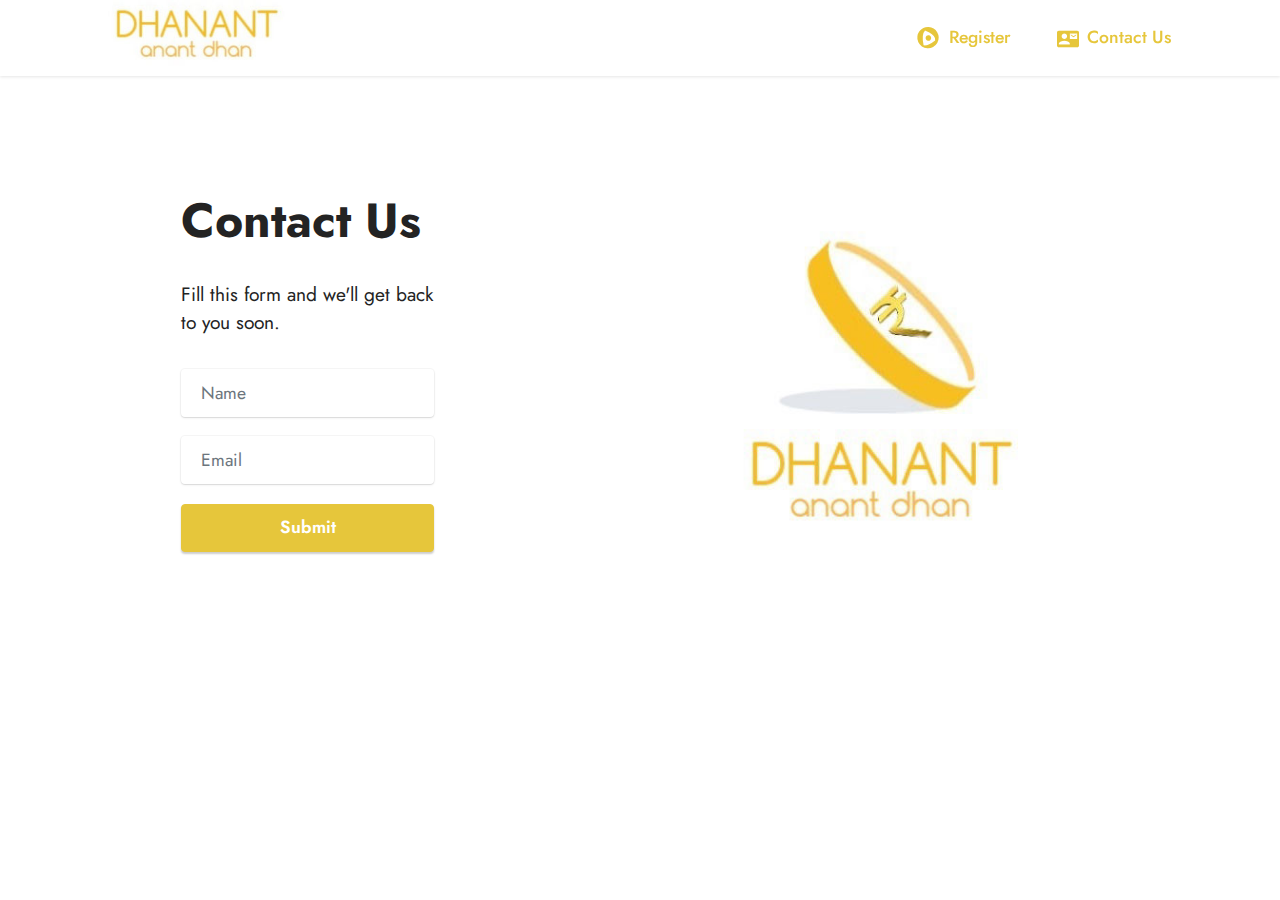
==== contact.html @ ec12f13d "little proper" ====
<!DOCTYPE html>
<html  >
<head>
  
  <meta charset="UTF-8">
  <meta http-equiv="X-UA-Compatible" content="IE=edge">
  
  <meta name="viewport" content="width=device-width, initial-scale=1, minimum-scale=1">
  <link rel="shortcut icon" href="assets/images/logoonl-128x115.png" type="image/x-icon">
  <meta name="description" content="Having Any Trouble? Feel free to contact our Team, customer service is our top priority, we reply within 24hours">
  
  
  <title>Contact Us </title>
  <link rel="stylesheet" href="assets/font-awesome-brands/../css/fontawesome.min.css">
  <link rel="stylesheet" href="assets/font-awesome-brands/css/brands.min.css">
  <link rel="stylesheet" href="assets/material-design/css/material-icons.min.css">
  <link rel="stylesheet" href="assets/tether/tether.min.css">
  <link rel="stylesheet" href="assets/bootstrap/css/bootstrap.min.css">
  <link rel="stylesheet" href="assets/bootstrap/css/bootstrap-grid.min.css">
  <link rel="stylesheet" href="assets/bootstrap/css/bootstrap-reboot.min.css">
  <link rel="stylesheet" href="assets/dropdown/css/style.css">
  <link rel="stylesheet" href="assets/socicon/css/styles.css">
  <link rel="stylesheet" href="assets/theme/css/style.css">
  <link rel="preload" as="style" href="assets/mobirise/css/mbr-additional.css"><link rel="stylesheet" href="assets/mobirise/css/mbr-additional.css" type="text/css">
  
  
  
  
</head>
<body>
  
  <section class="menu menu1 cid-smF7TXbHtn" once="menu" id="menu1-9">
    

    <nav class="navbar navbar-dropdown navbar-fixed-top navbar-expand-lg">
        <div class="container">
            <div class="navbar-brand">
                <span class="navbar-logo">
                    <a href="https://mobiri.se">
                        <img src="assets/images/logoln-329x110.jpg" alt="" style="height: 4.7rem;">
                    </a>
                </span>
                
            </div>
            <button class="navbar-toggler" type="button" data-toggle="collapse" data-target="#navbarSupportedContent" aria-controls="navbarNavAltMarkup" aria-expanded="false" aria-label="Toggle navigation">
                <div class="hamburger">
                    <span></span>
                    <span></span>
                    <span></span>
                    <span></span>
                </div>
            </button>
            <div class="collapse navbar-collapse" id="navbarSupportedContent">
                <ul class="navbar-nav nav-dropdown nav-right" data-app-modern-menu="true"><li class="nav-item"><a class="nav-link link text-warning text-primary display-4" href="page1.html"><span class="fab fa-fw fa-centercode mbr-iconfont mbr-iconfont-btn"></span>
                            Register</a></li>
                    <li class="nav-item"><a class="nav-link link text-warning display-4" href="https://mobiri.se"><span class="material material-contact-mail mbr-iconfont mbr-iconfont-btn"></span>
                            Contact Us</a></li></ul>
                
                
            </div>
        </div>
    </nav>
</section>

<section class="form4 cid-smKsyrxTzC" id="form4-a">

    

    

    <div class="container">
        <div class="row content-wrapper justify-content-center">
            <div class="col-lg-3 offset-lg-1 mbr-form" data-form-type="formoid">
                <form action="https://mobirise.eu/" method="POST" class="mbr-form form-with-styler" data-form-title="Form Name"><input type="hidden" name="email" data-form-email="true" value="47ZeJXhRWFcgo8fO7OuKgdjlFQ1OssPWvQADJSDyoSS/NDEQAs2YJR57Mjm7Vol1GuFfT6Y29e7Depzjt3VFIvjIkZhwHf77Bj1OuGUzdff5KgIkuaoBYdgXmhrPu9sl">
                    <div class="">
                        <div hidden="hidden" data-form-alert="" class="alert alert-success col-12">Thanks for filling
                            out the form!
We'll get back to you shortly</div>
                        <div hidden="hidden" data-form-alert-danger="" class="alert alert-danger col-12">Oops...! some
                            problem!</div>
                    </div>
                    <div class="dragArea row">
                        <div class="col-lg-12 col-md-12 col-sm-12">
                            <h1 class="mbr-section-title mb-4 display-2">
                                <strong>Contact Us</strong>
                            </h1>
                        </div>
                        <div class="col-lg-12 col-md-12 col-sm-12">
                            <p class="mbr-text mbr-fonts-style mb-4 display-7">
                                Fill this form and we'll get back to you soon.</p>
                        </div>
                        <div class="col-lg-12 col-md col-12 form-group" data-for="name">
                            <input type="text" name="name" placeholder="Name" data-form-field="name" class="form-control" value="" id="name-form4-a">
                        </div>
                        <div class="col-lg-12 col-md col-12 form-group" data-for="email">
                            <input type="email" name="email" placeholder="Email" data-form-field="email" class="form-control" value="" id="email-form4-a">
                        </div>
                        <div class="col-12 col-md-auto mbr-section-btn"><button type="submit" class="btn btn-warning display-4">Submit</button></div>
                    </div>
                </form>
            </div>
            <div class="col-lg-7 offset-lg-1 col-12">
                <div class="image-wrapper">
                    <img class="w-100" src="assets/images/logo-665x510.jpg" alt="">
                </div>
            </div>
        </div>
    </div>
</section><section id="top-1" hidden><a href="https://mobirise.site"></a></section><script src="assets/web/assets/jquery/jquery.min.js"></script>  <script src="assets/popper/popper.min.js"></script>  <script src="assets/tether/tether.min.js"></script>  <script src="assets/bootstrap/js/bootstrap.min.js"></script>  <script src="assets/smoothscroll/smooth-scroll.js"></script>  <script src="assets/dropdown/js/nav-dropdown.js"></script>  <script src="assets/dropdown/js/navbar-dropdown.js"></script>  <script src="assets/touchswipe/jquery.touch-swipe.min.js"></script>  <script src="assets/theme/js/script.js"></script>  <script src="assets/formoid/formoid.min.js"></script>  
  
  
</body>
</html>
---- assets/font-awesome-brands/css/brands.min.css ----
/*!
 * Font Awesome Free 5.5.0 by @fontawesome - https://fontawesome.com
 * License - https://fontawesome.com/license/free (Icons: CC BY 4.0, Fonts: SIL OFL 1.1, Code: MIT License)
 */
@font-face{font-family:"Font Awesome 5 Brands";font-style:normal;font-weight:normal;src:url(../fonts/fa-brands-400.eot);src:url(../fonts/fa-brands-400.eot?#iefix) format("embedded-opentype"),url(../fonts/fa-brands-400.woff2) format("woff2"),url(../fonts/fa-brands-400.woff) format("woff"),url(../fonts/fa-brands-400.ttf) format("truetype"),url(../fonts/fa-brands-400.svg#fontawesome) format("svg")}.fab{font-family:"Font Awesome 5 Brands"}
---- assets/dropdown/css/style.css ----
.navbar-dropdown {
  left: 0;
  padding: 0;
  position: absolute;
  right: 0;
  top: 0;
  transition: all 0.45s ease;
  z-index: 1030;
  background: #282828; }
  .navbar-dropdown .navbar-logo {
    margin-right: 0.8rem;
    transition: margin 0.3s ease-in-out;
    vertical-align: middle; }
    .navbar-dropdown .navbar-logo img {
      height: 3.125rem;
      transition: all 0.3s ease-in-out; }
    .navbar-dropdown .navbar-logo.mbr-iconfont {
      font-size: 3.125rem;
      line-height: 3.125rem; }
  .navbar-dropdown .navbar-caption {
    font-weight: 700;
    white-space: normal;
    vertical-align: -4px;
    line-height: 3.125rem !important; }
    .navbar-dropdown .navbar-caption, .navbar-dropdown .navbar-caption:hover {
      color: inherit;
      text-decoration: none; }
  .navbar-dropdown .mbr-iconfont + .navbar-caption {
    vertical-align: -1px; }
  .navbar-dropdown.navbar-fixed-top {
    position: fixed; }
  .navbar-dropdown .navbar-brand span {
    vertical-align: -4px; }
  .navbar-dropdown.bg-color.transparent {
    background: none; }
  .navbar-dropdown.navbar-short .navbar-brand {
    padding: 0.625rem 0; }
    .navbar-dropdown.navbar-short .navbar-brand span {
      vertical-align: -1px; }
  .navbar-dropdown.navbar-short .navbar-caption {
    line-height: 2.375rem !important;
    vertical-align: -2px; }
  .navbar-dropdown.navbar-short .navbar-logo {
    margin-right: 0.5rem; }
    .navbar-dropdown.navbar-short .navbar-logo img {
      height: 2.375rem; }
    .navbar-dropdown.navbar-short .navbar-logo.mbr-iconfont {
      font-size: 2.375rem;
      line-height: 2.375rem; }
  .navbar-dropdown.navbar-short .mbr-table-cell {
    height: 3.625rem; }
  .navbar-dropdown .navbar-close {
    left: 0.6875rem;
    position: fixed;
    top: 0.75rem;
    z-index: 1000; }
  .navbar-dropdown .hamburger-icon {
    content: "";
    display: inline-block;
    vertical-align: middle;
    width: 16px;
    -webkit-box-shadow: 0 -6px 0 1px #282828,0 0 0 1px #282828,0 6px 0 1px #282828;
    -moz-box-shadow: 0 -6px 0 1px #282828,0 0 0 1px #282828,0 6px 0 1px #282828;
    box-shadow: 0 -6px 0 1px #282828,0 0 0 1px #282828,0 6px 0 1px #282828; }

.dropdown-menu .dropdown-toggle[data-toggle="dropdown-submenu"]::after {
  border-bottom: 0.35em solid transparent;
  border-left: 0.35em solid;
  border-right: 0;
  border-top: 0.35em solid transparent;
  margin-left: 0.3rem; }

.dropdown-menu .dropdown-item:focus {
  outline: 0; }

.nav-dropdown {
  font-size: 0.75rem;
  font-weight: 500;
  height: auto !important; }
  .nav-dropdown .nav-btn {
    padding-left: 1rem; }
  .nav-dropdown .link {
    margin: .667em 1.667em;
    font-weight: 500;
    padding: 0;
    transition: color .2s ease-in-out; }
    .nav-dropdown .link.dropdown-toggle {
      margin-right: 2.583em; }
      .nav-dropdown .link.dropdown-toggle::after {
        margin-left: .25rem;
        border-top: 0.35em solid;
        border-right: 0.35em solid transparent;
        border-left: 0.35em solid transparent;
        border-bottom: 0; }
      .nav-dropdown .link.dropdown-toggle[aria-expanded="true"] {
        margin: 0;
        padding: 0.667em 3.263em  0.667em 1.667em; }
  .nav-dropdown .link::after,
  .nav-dropdown .dropdown-item::after {
    color: inherit; }
  .nav-dropdown .btn {
    font-size: 0.75rem;
    font-weight: 700;
    letter-spacing: 0;
    margin-bottom: 0;
    padding-left: 1.25rem;
    padding-right: 1.25rem; }
  .nav-dropdown .dropdown-menu {
    border-radius: 0;
    border: 0;
    left: 0;
    margin: 0;
    padding-bottom: 1.25rem;
    padding-top: 1.25rem;
    position: relative; }
  .nav-dropdown .dropdown-submenu {
    margin-left: 0.125rem;
    top: 0; }
  .nav-dropdown .dropdown-item {
    font-weight: 500;
    line-height: 2;
    padding: 0.3846em 4.615em 0.3846em 1.5385em;
    position: relative;
    transition: color .2s ease-in-out, background-color .2s ease-in-out; }
    .nav-dropdown .dropdown-item::after {
      margin-top: -0.3077em;
      position: absolute;
      right: 1.1538em;
      top: 50%; }
    .nav-dropdown .dropdown-item:focus, .nav-dropdown .dropdown-item:hover {
      background: none; }

@media (max-width: 767px) {
  .nav-dropdown.navbar-toggleable-sm {
    bottom: 0;
    display: none;
    left: 0;
    overflow-x: hidden;
    position: fixed;
    top: 0;
    transform: translateX(-100%);
    -ms-transform: translateX(-100%);
    -webkit-transform: translateX(-100%);
    width: 18.75rem;
    z-index: 999; } }
.nav-dropdown.navbar-toggleable-xl {
  bottom: 0;
  display: none;
  left: 0;
  overflow-x: hidden;
  position: fixed;
  top: 0;
  transform: translateX(-100%);
  -ms-transform: translateX(-100%);
  -webkit-transform: translateX(-100%);
  width: 18.75rem;
  z-index: 999; }

.nav-dropdown-sm {
  display: block !important;
  overflow-x: hidden;
  overflow: auto;
  padding-top: 3.875rem; }
  .nav-dropdown-sm::after {
    content: "";
    display: block;
    height: 3rem;
    width: 100%; }
  .nav-dropdown-sm.collapse.in ~ .navbar-close {
    display: block !important; }
  .nav-dropdown-sm.collapsing, .nav-dropdown-sm.collapse.in {
    transform: translateX(0);
    -ms-transform: translateX(0);
    -webkit-transform: translateX(0);
    transition: all 0.25s ease-out;
    -webkit-transition: all 0.25s ease-out;
    background: #282828; }
  .nav-dropdown-sm.collapsing[aria-expanded="false"] {
    transform: translateX(-100%);
    -ms-transform: translateX(-100%);
    -webkit-transform: translateX(-100%); }
  .nav-dropdown-sm .nav-item {
    display: block;
    margin-left: 0 !important;
    padding-left: 0; }
  .nav-dropdown-sm .link,
  .nav-dropdown-sm .dropdown-item {
    border-top: 1px dotted rgba(255, 255, 255, 0.1);
    font-size: 0.8125rem;
    line-height: 1.6;
    margin: 0 !important;
    padding: 0.875rem 2.4rem 0.875rem 1.5625rem !important;
    position: relative;
    white-space: normal; }
    .nav-dropdown-sm .link:focus, .nav-dropdown-sm .link:hover,
    .nav-dropdown-sm .dropdown-item:focus,
    .nav-dropdown-sm .dropdown-item:hover {
      background: rgba(0, 0, 0, 0.2) !important;
      color: #c0a375; }
  .nav-dropdown-sm .nav-btn {
    position: relative;
    padding: 1.5625rem 1.5625rem 0 1.5625rem; }
    .nav-dropdown-sm .nav-btn::before {
      border-top: 1px dotted rgba(255, 255, 255, 0.1);
      content: "";
      left: 0;
      position: absolute;
      top: 0;
      width: 100%; }
    .nav-dropdown-sm .nav-btn + .nav-btn {
      padding-top: 0.625rem; }
      .nav-dropdown-sm .nav-btn + .nav-btn::before {
        display: none; }
  .nav-dropdown-sm .btn {
    padding: 0.625rem 0; }
  .nav-dropdown-sm .dropdown-toggle[data-toggle="dropdown-submenu"]::after {
    margin-left: .25rem;
    border-top: 0.35em solid;
    border-right: 0.35em solid transparent;
    border-left: 0.35em solid transparent;
    border-bottom: 0; }
  .nav-dropdown-sm .dropdown-toggle[data-toggle="dropdown-submenu"][aria-expanded="true"]::after {
    border-top: 0;
    border-right: 0.35em solid transparent;
    border-left: 0.35em solid transparent;
    border-bottom: 0.35em solid; }
  .nav-dropdown-sm .dropdown-menu {
    margin: 0;
    padding: 0;
    position: relative;
    top: 0;
    left: 0;
    width: 100%;
    border: 0;
    float: none;
    border-radius: 0;
    background: none; }
  .nav-dropdown-sm .dropdown-submenu {
    left: 100%;
    margin-left: 0.125rem;
    margin-top: -1.25rem;
    top: 0; }

.navbar-toggleable-sm .nav-dropdown .dropdown-menu {
  position: absolute; }

.navbar-toggleable-sm .nav-dropdown .dropdown-submenu {
  left: 100%;
  margin-left: 0.125rem;
  margin-top: -1.25rem;
  top: 0; }

.navbar-toggleable-sm.opened .nav-dropdown .dropdown-menu {
  position: relative; }

.navbar-toggleable-sm.opened .nav-dropdown .dropdown-submenu {
  left: 0;
  margin-left: 00rem;
  margin-top: 0rem;
  top: 0; }

.is-builder .nav-dropdown.collapsing {
  transition: none !important; }

/*# sourceMappingURL=style.css.map */
---- assets/socicon/css/styles.css ----
@charset "UTF-8";

@font-face {
  font-family: 'Socicon';
  src:  url('../fonts/socicon.eot');
  src:  url('../fonts/socicon.eot?#iefix') format('embedded-opentype'),
    url('../fonts/socicon.woff2') format('woff2'),
    url('../fonts/socicon.ttf') format('truetype'),
    url('../fonts/socicon.woff') format('woff'),
    url('../fonts/socicon.svg#socicon') format('svg');
  font-weight: normal;
  font-style: normal;
}

[data-icon]:before {
  font-family: "socicon" !important;
  content: attr(data-icon);
  font-style: normal !important;
  font-weight: normal !important;
  font-variant: normal !important;
  text-transform: none !important;
  speak: none;
  line-height: 1;
  -webkit-font-smoothing: antialiased;
  -moz-osx-font-smoothing: grayscale;
}

[class^="socicon-"], [class*=" socicon-"] {
  /* use !important to prevent issues with browser extensions that change fonts */
  font-family: 'Socicon' !important;
  speak: none;
  font-style: normal;
  font-weight: normal;
  font-variant: normal;
  text-transform: none;
  line-height: 1;

  /* Better Font Rendering =========== */
  -webkit-font-smoothing: antialiased;
  -moz-osx-font-smoothing: grayscale;
}

.socicon-eitaa:before {
  content: "\e97c";
}
.socicon-soroush:before {
  content: "\e97d";
}
.socicon-bale:before {
  content: "\e97e";
}
.socicon-zazzle:before {
  content: "\e97b";
}
.socicon-society6:before {
  content: "\e97a";
}
.socicon-redbubble:before {
  content: "\e979";
}
.socicon-avvo:before {
  content: "\e978";
}
.socicon-stitcher:before {
  content: "\e977";
}
.socicon-googlehangouts:before {
  content: "\e974";
}
.socicon-dlive:before {
  content: "\e975";
}
.socicon-vsco:before {
  content: "\e976";
}
.socicon-flipboard:before {
  content: "\e973";
}
.socicon-ubuntu:before {
  content: "\e958";
}
.socicon-artstation:before {
  content: "\e959";
}
.socicon-invision:before {
  content: "\e95a";
}
.socicon-torial:before {
  content: "\e95b";
}
.socicon-collectorz:before {
  content: "\e95c";
}
.socicon-seenthis:before {
  content: "\e95d";
}
.socicon-googleplaymusic:before {
  content: "\e95e";
}
.socicon-debian:before {
  content: "\e95f";
}
.socicon-filmfreeway:before {
  content: "\e960";
}
.socicon-gnome:before {
  content: "\e961";
}
.socicon-itchio:before {
  content: "\e962";
}
.socicon-jamendo:before {
  content: "\e963";
}
.socicon-mix:before {
  content: "\e964";
}
.socicon-sharepoint:before {
  content: "\e965";
}
.socicon-tinder:before {
  content: "\e966";
}
.socicon-windguru:before {
  content: "\e967";
}
.socicon-cdbaby:before {
  content: "\e968";
}
.socicon-elementaryos:before {
  content: "\e969";
}
.socicon-stage32:before {
  content: "\e96a";
}
.socicon-tiktok:before {
  content: "\e96b";
}
.socicon-gitter:before {
  content: "\e96c";
}
.socicon-letterboxd:before {
  content: "\e96d";
}
.socicon-threema:before {
  content: "\e96e";
}
.socicon-splice:before {
  content: "\e96f";
}
.socicon-metapop:before {
  content: "\e970";
}
.socicon-naver:before {
  content: "\e971";
}
.socicon-remote:before {
  content: "\e972";
}
.socicon-internet:before {
  content: "\e957";
}
.socicon-moddb:before {
  content: "\e94b";
}
.socicon-indiedb:before {
  content: "\e94c";
}
.socicon-traxsource:before {
  content: "\e94d";
}
.socicon-gamefor:before {
  content: "\e94e";
}
.socicon-pixiv:before {
  content: "\e94f";
}
.socicon-myanimelist:before {
  content: "\e950";
}
.socicon-blackberry:before {
  content: "\e951";
}
.socicon-wickr:before {
  content: "\e952";
}
.socicon-spip:before {
  content: "\e953";
}
.socicon-napster:before {
  content: "\e954";
}
.socicon-beatport:before {
  content: "\e955";
}
.socicon-hackerone:before {
  content: "\e956";
}
.socicon-hackernews:before {
  content: "\e946";
}
.socicon-smashwords:before {
  content: "\e947";
}
.socicon-kobo:before {
  content: "\e948";
}
.socicon-bookbub:before {
  content: "\e949";
}
.socicon-mailru:before {
  content: "\e94a";
}
.socicon-gitlab:before {
  content: "\e945";
}
.socicon-instructables:before {
  content: "\e944";
}
.socicon-portfolio:before {
  content: "\e943";
}
.socicon-codered:before {
  content: "\e940";
}
.socicon-origin:before {
  content: "\e941";
}
.socicon-nextdoor:before {
  content: "\e942";
}
.socicon-udemy:before {
  content: "\e93f";
}
.socicon-livemaster:before {
  content: "\e93e";
}
.socicon-crunchbase:before {
  content: "\e93b";
}
.socicon-homefy:before {
  content: "\e93c";
}
.socicon-calendly:before {
  content: "\e93d";
}
.socicon-realtor:before {
  content: "\e90f";
}
.socicon-tidal:before {
  content: "\e910";
}
.socicon-qobuz:before {
  content: "\e911";
}
.socicon-natgeo:before {
  content: "\e912";
}
.socicon-mastodon:before {
  content: "\e913";
}
.socicon-unsplash:before {
  content: "\e914";
}
.socicon-homeadvisor:before {
  content: "\e915";
}
.socicon-angieslist:before {
  content: "\e916";
}
.socicon-codepen:before {
  content: "\e917";
}
.socicon-slack:before {
  content: "\e918";
}
.socicon-openaigym:before {
  content: "\e919";
}
.socicon-logmein:before {
  content: "\e91a";
}
.socicon-fiverr:before {
  content: "\e91b";
}
.socicon-gotomeeting:before {
  content: "\e91c";
}
.socicon-aliexpress:before {
  content: "\e91d";
}
.socicon-guru:before {
  content: "\e91e";
}
.socicon-appstore:before {
  content: "\e91f";
}
.socicon-homes:before {
  content: "\e920";
}
.socicon-zoom:before {
  content: "\e921";
}
.socicon-alibaba:before {
  content: "\e922";
}
.socicon-craigslist:before {
  content: "\e923";
}
.socicon-wix:before {
  content: "\e924";
}
.socicon-redfin:before {
  content: "\e925";
}
.socicon-googlecalendar:before {
  content: "\e926";
}
.socicon-shopify:before {
  content: "\e927";
}
.socicon-freelancer:before {
  content: "\e928";
}
.socicon-seedrs:before {
  content: "\e929";
}
.socicon-bing:before {
  content: "\e92a";
}
.socicon-doodle:before {
  content: "\e92b";
}
.socicon-bonanza:before {
  content: "\e92c";
}
.socicon-squarespace:before {
  content: "\e92d";
}
.socicon-toptal:before {
  content: "\e92e";
}
.socicon-gust:before {
  content: "\e92f";
}
.socicon-ask:before {
  content: "\e930";
}
.socicon-trulia:before {
  content: "\e931";
}
.socicon-loomly:before {
  content: "\e932";
}
.socicon-ghost:before {
  content: "\e933";
}
.socicon-upwork:before {
  content: "\e934";
}
.socicon-fundable:before {
  content: "\e935";
}
.socicon-booking:before {
  content: "\e936";
}
.socicon-googlemaps:before {
  content: "\e937";
}
.socicon-zillow:before {
  content: "\e938";
}
.socicon-niconico:before {
  content: "\e939";
}
.socicon-toneden:before {
  content: "\e93a";
}
.socicon-augment:before {
  content: "\e908";
}
.socicon-bitbucket:before {
  content: "\e909";
}
.socicon-fyuse:before {
  content: "\e90a";
}
.socicon-yt-gaming:before {
  content: "\e90b";
}
.socicon-sketchfab:before {
  content: "\e90c";
}
.socicon-mobcrush:before {
  content: "\e90d";
}
.socicon-microsoft:before {
  content: "\e90e";
}
.socicon-pandora:before {
  content: "\e907";
}
.socicon-messenger:before {
  content: "\e906";
}
.socicon-gamewisp:before {
  content: "\e905";
}
.socicon-bloglovin:before {
  content: "\e904";
}
.socicon-tunein:before {
  content: "\e903";
}
.socicon-gamejolt:before {
  content: "\e901";
}
.socicon-trello:before {
  content: "\e902";
}
.socicon-spreadshirt:before {
  content: "\e900";
}
.socicon-500px:before {
  content: "\e000";
}
.socicon-8tracks:before {
  content: "\e001";
}
.socicon-airbnb:before {
  content: "\e002";
}
.socicon-alliance:before {
  content: "\e003";
}
.socicon-amazon:before {
  content: "\e004";
}
.socicon-amplement:before {
  content: "\e005";
}
.socicon-android:before {
  content: "\e006";
}
.socicon-angellist:before {
  content: "\e007";
}
.socicon-apple:before {
  content: "\e008";
}
.socicon-appnet:before {
  content: "\e009";
}
.socicon-baidu:before {
  content: "\e00a";
}
.socicon-bandcamp:before {
  content: "\e00b";
}
.socicon-battlenet:before {
  content: "\e00c";
}
.socicon-mixer:before {
  content: "\e00d";
}
.socicon-bebee:before {
  content: "\e00e";
}
.socicon-bebo:before {
  content: "\e00f";
}
.socicon-behance:before {
  content: "\e010";
}
.socicon-blizzard:before {
  content: "\e011";
}
.socicon-blogger:before {
  content: "\e012";
}
.socicon-buffer:before {
  content: "\e013";
}
.socicon-chrome:before {
  content: "\e014";
}
.socicon-coderwall:before {
  content: "\e015";
}
.socicon-curse:before {
  content: "\e016";
}
.socicon-dailymotion:before {
  content: "\e017";
}
.socicon-deezer:before {
  content: "\e018";
}
.socicon-delicious:before {
  content: "\e019";
}
.socicon-deviantart:before {
  content: "\e01a";
}
.socicon-diablo:before {
  content: "\e01b";
}
.socicon-digg:before {
  content: "\e01c";
}
.socicon-discord:before {
  content: "\e01d";
}
.socicon-disqus:before {
  content: "\e01e";
}
.socicon-douban:before {
  content: "\e01f";
}
.socicon-draugiem:before {
  content: "\e020";
}
.socicon-dribbble:before {
  content: "\e021";
}
.socicon-drupal:before {
  content: "\e022";
}
.socicon-ebay:before {
  content: "\e023";
}
.socicon-ello:before {
  content: "\e024";
}
.socicon-endomodo:before {
  content: "\e025";
}
.socicon-envato:before {
  content: "\e026";
}
.socicon-etsy:before {
  content: "\e027";
}
.socicon-facebook:before {
  content: "\e028";
}
.socicon-feedburner:before {
  content: "\e029";
}
.socicon-filmweb:before {
  content: "\e02a";
}
.socicon-firefox:before {
  content: "\e02b";
}
.socicon-flattr:before {
  content: "\e02c";
}
.socicon-flickr:before {
  content: "\e02d";
}
.socicon-formulr:before {
  content: "\e02e";
}
.socicon-forrst:before {
  content: "\e02f";
}
.socicon-foursquare:before {
  content: "\e030";
}
.socicon-friendfeed:before {
  content: "\e031";
}
.socicon-github:before {
  content: "\e032";
}
.socicon-goodreads:before {
  content: "\e033";
}
.socicon-google:before {
  content: "\e034";
}
.socicon-googlescholar:before {
  content: "\e035";
}
.socicon-googlegroups:before {
  content: "\e036";
}
.socicon-googlephotos:before {
  content: "\e037";
}
.socicon-googleplus:before {
  content: "\e038";
}
.socicon-grooveshark:before {
  content: "\e039";
}
.socicon-hackerrank:before {
  content: "\e03a";
}
.socicon-hearthstone:before {
  content: "\e03b";
}
.socicon-hellocoton:before {
  content: "\e03c";
}
.socicon-heroes:before {
  content: "\e03d";
}
.socicon-smashcast:before {
  content: "\e03e";
}
.socicon-horde:before {
  content: "\e03f";
}
.socicon-houzz:before {
  content: "\e040";
}
.socicon-icq:before {
  content: "\e041";
}
.socicon-identica:before {
  content: "\e042";
}
.socicon-imdb:before {
  content: "\e043";
}
.socicon-instagram:before {
  content: "\e044";
}
.socicon-issuu:before {
  content: "\e045";
}
.socicon-istock:before {
  content: "\e046";
}
.socicon-itunes:before {
  content: "\e047";
}
.socicon-keybase:before {
  content: "\e048";
}
.socicon-lanyrd:before {
  content: "\e049";
}
.socicon-lastfm:before {
  content: "\e04a";
}
.socicon-line:before {
  content: "\e04b";
}
.socicon-linkedin:before {
  content: "\e04c";
}
.socicon-livejournal:before {
  content: "\e04d";
}
.socicon-lyft:before {
  content: "\e04e";
}
.socicon-macos:before {
  content: "\e04f";
}
.socicon-mail:before {
  content: "\e050";
}
.socicon-medium:before {
  content: "\e051";
}
.socicon-meetup:before {
  content: "\e052";
}
.socicon-mixcloud:before {
  content: "\e053";
}
.socicon-modelmayhem:before {
  content: "\e054";
}
.socicon-mumble:before {
  content: "\e055";
}
.socicon-myspace:before {
  content: "\e056";
}
.socicon-newsvine:before {
  content: "\e057";
}
.socicon-nintendo:before {
  content: "\e058";
}
.socicon-npm:before {
  content: "\e059";
}
.socicon-odnoklassniki:before {
  content: "\e05a";
}
.socicon-openid:before {
  content: "\e05b";
}
.socicon-opera:before {
  content: "\e05c";
}
.socicon-outlook:before {
  content: "\e05d";
}
.socicon-overwatch:before {
  content: "\e05e";
}
.socicon-patreon:before {
  content: "\e05f";
}
.socicon-paypal:before {
  content: "\e060";
}
.socicon-periscope:before {
  content: "\e061";
}
.socicon-persona:before {
  content: "\e062";
}
.socicon-pinterest:before {
  content: "\e063";
}
.socicon-play:before {
  content: "\e064";
}
.socicon-player:before {
  content: "\e065";
}
.socicon-playstation:before {
  content: "\e066";
}
.socicon-pocket:before {
  content: "\e067";
}
.socicon-qq:before {
  content: "\e068";
}
.socicon-quora:before {
  content: "\e069";
}
.socicon-raidcall:before {
  content: "\e06a";
}
.socicon-ravelry:before {
  content: "\e06b";
}
.socicon-reddit:before {
  content: "\e06c";
}
.socicon-renren:before {
  content: "\e06d";
}
.socicon-researchgate:before {
  content: "\e06e";
}
.socicon-residentadvisor:before {
  content: "\e06f";
}
.socicon-reverbnation:before {
  content: "\e070";
}
.socicon-rss:before {
  content: "\e071";
}
.socicon-sharethis:before {
  content: "\e072";
}
.socicon-skype:before {
  content: "\e073";
}
.socicon-slideshare:before {
  content: "\e074";
}
.socicon-smugmug:before {
  content: "\e075";
}
.socicon-snapchat:before {
  content: "\e076";
}
.socicon-songkick:before {
  content: "\e077";
}
.socicon-soundcloud:before {
  content: "\e078";
}
.socicon-spotify:before {
  content: "\e079";
}
.socicon-stackexchange:before {
  content: "\e07a";
}
.socicon-stackoverflow:before {
  content: "\e07b";
}
.socicon-starcraft:before {
  content: "\e07c";
}
.socicon-stayfriends:before {
  content: "\e07d";
}
.socicon-steam:before {
  content: "\e07e";
}
.socicon-storehouse:before {
  content: "\e07f";
}
.socicon-strava:before {
  content: "\e080";
}
.socicon-streamjar:before {
  content: "\e081";
}
.socicon-stumbleupon:before {
  content: "\e082";
}
.socicon-swarm:before {
  content: "\e083";
}
.socicon-teamspeak:before {
  content: "\e084";
}
.socicon-teamviewer:before {
  content: "\e085";
}
.socicon-technorati:before {
  content: "\e086";
}
.socicon-telegram:before {
  content: "\e087";
}
.socicon-tripadvisor:before {
  content: "\e088";
}
.socicon-tripit:before {
  content: "\e089";
}
.socicon-triplej:before {
  content: "\e08a";
}
.socicon-tumblr:before {
  content: "\e08b";
}
.socicon-twitch:before {
  content: "\e08c";
}
.socicon-twitter:before {
  content: "\e08d";
}
.socicon-uber:before {
  content: "\e08e";
}
.socicon-ventrilo:before {
  content: "\e08f";
}
.socicon-viadeo:before {
  content: "\e090";
}
.socicon-viber:before {
  content: "\e091";
}
.socicon-viewbug:before {
  content: "\e092";
}
.socicon-vimeo:before {
  content: "\e093";
}
.socicon-vine:before {
  content: "\e094";
}
.socicon-vkontakte:before {
  content: "\e095";
}
.socicon-warcraft:before {
  content: "\e096";
}
.socicon-wechat:before {
  content: "\e097";
}
.socicon-weibo:before {
  content: "\e098";
}
.socicon-whatsapp:before {
  content: "\e099";
}
.socicon-wikipedia:before {
  content: "\e09a";
}
.socicon-windows:before {
  content: "\e09b";
}
.socicon-wordpress:before {
  content: "\e09c";
}
.socicon-wykop:before {
  content: "\e09d";
}
.socicon-xbox:before {
  content: "\e09e";
}
.socicon-xing:before {
  content: "\e09f";
}
.socicon-yahoo:before {
  content: "\e0a0";
}
.socicon-yammer:before {
  content: "\e0a1";
}
.socicon-yandex:before {
  content: "\e0a2";
}
.socicon-yelp:before {
  content: "\e0a3";
}
.socicon-younow:before {
  content: "\e0a4";
}
.socicon-youtube:before {
  content: "\e0a5";
}
.socicon-zapier:before {
  content: "\e0a6";
}
.socicon-zerply:before {
  content: "\e0a7";
}
.socicon-zomato:before {
  content: "\e0a8";
}
.socicon-zynga:before {
  content: "\e0a9";
}
---- assets/theme/css/style.css ----
section {
  background-color: #ffffff;
}

body {
  font-style: normal;
  line-height: 1.5;
  font-weight: 400;
  color: #232323;
  position: relative;
}

section,
.container,
.container-fluid {
  position: relative;
  word-wrap: break-word;
}

a.mbr-iconfont:hover {
  text-decoration: none;
}

.article .lead p,
.article .lead ul,
.article .lead ol,
.article .lead pre,
.article .lead blockquote {
  margin-bottom: 0;
}

a {
  font-style: normal;
  font-weight: 400;
  cursor: pointer;
}

a, a:hover {
  text-decoration: none;
}

.mbr-section-title {
  font-style: normal;
  line-height: 1.3;
}

.mbr-section-subtitle {
  line-height: 1.3;
}

.mbr-text {
  font-style: normal;
  line-height: 1.7;
}

h1,
h2,
h3,
h4,
h5,
h6,
.display-1,
.display-2,
.display-4,
.display-5,
.display-7,
span,
p,
a {
  line-height: 1;
  word-break: break-word;
  word-wrap: break-word;
  font-weight: 400;
}

b,
strong {
  font-weight: bold;
}

input:-webkit-autofill, input:-webkit-autofill:hover, input:-webkit-autofill:focus, input:-webkit-autofill:active {
  -webkit-transition-delay: 9999s;
          transition-delay: 9999s;
  -webkit-transition-property: background-color, color;
  transition-property: background-color, color;
}

textarea[type="hidden"] {
  display: none;
}

section {
  background-position: 50% 50%;
  background-repeat: no-repeat;
  background-size: cover;
}

section .mbr-background-video,
section .mbr-background-video-preview {
  position: absolute;
  bottom: 0;
  left: 0;
  right: 0;
  top: 0;
}

.hidden {
  visibility: hidden;
}

.mbr-z-index20 {
  z-index: 20;
}

/*! Base colors */
.mbr-white {
  color: #ffffff;
}

.mbr-black {
  color: #111111;
}

.mbr-bg-white {
  background-color: #ffffff;
}

.mbr-bg-black {
  background-color: #000000;
}

/*! Text-aligns */
.align-left {
  text-align: left;
}

.align-center {
  text-align: center;
}

.align-right {
  text-align: right;
}

/*! Font-weight  */
.mbr-light {
  font-weight: 300;
}

.mbr-regular {
  font-weight: 400;
}

.mbr-semibold {
  font-weight: 500;
}

.mbr-bold {
  font-weight: 700;
}

/*! Media  */
.media-content {
  -ms-flex-preferred-size: 100%;
      flex-basis: 100%;
}

.media-container-row {
  display: -webkit-box;
  display: -ms-flexbox;
  display: flex;
  -webkit-box-orient: horizontal;
  -webkit-box-direction: normal;
      -ms-flex-direction: row;
          flex-direction: row;
  -ms-flex-wrap: wrap;
      flex-wrap: wrap;
  -webkit-box-pack: center;
      -ms-flex-pack: center;
          justify-content: center;
  -ms-flex-line-pack: center;
      align-content: center;
  -webkit-box-align: start;
      -ms-flex-align: start;
          align-items: start;
}

.media-container-row .media-size-item {
  width: 400px;
}

.media-container-column {
  display: -webkit-box;
  display: -ms-flexbox;
  display: flex;
  -webkit-box-orient: vertical;
  -webkit-box-direction: normal;
      -ms-flex-direction: column;
          flex-direction: column;
  -ms-flex-wrap: wrap;
      flex-wrap: wrap;
  -webkit-box-pack: center;
      -ms-flex-pack: center;
          justify-content: center;
  -ms-flex-line-pack: center;
      align-content: center;
  -webkit-box-align: stretch;
      -ms-flex-align: stretch;
          align-items: stretch;
}

.media-container-column > * {
  width: 100%;
}

@media (min-width: 992px) {
  .media-container-row {
    -ms-flex-wrap: nowrap;
        flex-wrap: nowrap;
  }
}

figure {
  margin-bottom: 0;
  overflow: hidden;
}

figure[mbr-media-size] {
  -webkit-transition: width 0.1s;
  transition: width 0.1s;
}

img,
iframe {
  display: block;
  width: 100%;
}

.card {
  background-color: transparent;
  border: none;
}

.card-box {
  width: 100%;
}

.card-img {
  text-align: center;
  -ms-flex-negative: 0;
      flex-shrink: 0;
  -webkit-flex-shrink: 0;
}

.media {
  max-width: 100%;
  margin: 0 auto;
}

.mbr-figure {
  -ms-flex-item-align: center;
      -ms-grid-row-align: center;
      align-self: center;
}

.media-container > div {
  max-width: 100%;
}

.mbr-figure img,
.card-img img {
  width: 100%;
}

@media (max-width: 991px) {
  .media-size-item {
    width: auto !important;
  }
  .media {
    width: auto;
  }
  .mbr-figure {
    width: 100% !important;
  }
}

/*! Buttons */
.mbr-section-btn {
  margin-left: -0.6rem;
  margin-right: -0.6rem;
  font-size: 0;
}

.btn {
  font-weight: 600;
  border-width: 1px;
  font-style: normal;
  margin: 0.6rem 0.6rem;
  white-space: normal;
  -webkit-transition: all 0.2s ease-in-out;
  transition: all 0.2s ease-in-out;
  display: -webkit-inline-box;
  display: -ms-inline-flexbox;
  display: inline-flex;
  -webkit-box-align: center;
      -ms-flex-align: center;
          align-items: center;
  -webkit-box-pack: center;
      -ms-flex-pack: center;
          justify-content: center;
  word-break: break-word;
}

.btn-sm {
  font-weight: 600;
  letter-spacing: 0px;
  -webkit-transition: all 0.3s ease-in-out;
  transition: all 0.3s ease-in-out;
}

.btn-md {
  font-weight: 600;
  letter-spacing: 0px;
  -webkit-transition: all 0.3s ease-in-out;
  transition: all 0.3s ease-in-out;
}

.btn-lg {
  font-weight: 600;
  letter-spacing: 0px;
  -webkit-transition: all 0.3s ease-in-out;
  transition: all 0.3s ease-in-out;
}

.btn-form {
  margin: 0;
}

.btn-form:hover {
  cursor: pointer;
}

nav .mbr-section-btn {
  margin-left: 0rem;
  margin-right: 0rem;
}

/*! Btn icon margin */
.btn .mbr-iconfont,
.btn.btn-sm .mbr-iconfont {
  -webkit-box-ordinal-group: 2;
      -ms-flex-order: 1;
          order: 1;
  cursor: pointer;
  margin-left: 0.5rem;
  vertical-align: sub;
}

.btn.btn-md .mbr-iconfont,
.btn.btn-md .mbr-iconfont {
  margin-left: 0.8rem;
}

.mbr-regular {
  font-weight: 400;
}

.mbr-semibold {
  font-weight: 500;
}

.mbr-bold {
  font-weight: 700;
}

[type="submit"] {
  -webkit-appearance: none;
}

/*! Full-screen */
.mbr-fullscreen .mbr-overlay {
  min-height: 100vh;
}

.mbr-fullscreen {
  display: -webkit-box;
  display: -ms-flexbox;
  display: flex;
  display: -moz-flex;
  display: -ms-flex;
  display: -o-flex;
  -webkit-box-align: center;
      -ms-flex-align: center;
          align-items: center;
  min-height: 100vh;
  padding-top: 3rem;
  padding-bottom: 3rem;
}

/*! Map */
.map {
  height: 25rem;
  position: relative;
}

.map iframe {
  width: 100%;
  height: 100%;
}

/*! Scroll to top arrow */
.mbr-arrow-up {
  bottom: 25px;
  right: 90px;
  position: fixed;
  text-align: right;
  z-index: 5000;
  color: #ffffff;
  font-size: 22px;
}

.mbr-arrow-up a {
  background: rgba(0, 0, 0, 0.2);
  border-radius: 50%;
  color: #fff;
  display: inline-block;
  height: 60px;
  width: 60px;
  border: 2px solid #fff;
  outline-style: none !important;
  position: relative;
  text-decoration: none;
  -webkit-transition: all 0.3s ease-in-out;
  transition: all 0.3s ease-in-out;
  cursor: pointer;
  text-align: center;
}

.mbr-arrow-up a:hover {
  background-color: rgba(0, 0, 0, 0.4);
}

.mbr-arrow-up a i {
  line-height: 60px;
}

.mbr-arrow-up-icon {
  display: block;
  color: #fff;
}

.mbr-arrow-up-icon::before {
  content: "\203a";
  display: inline-block;
  font-family: serif;
  font-size: 22px;
  line-height: 1;
  font-style: normal;
  position: relative;
  top: 6px;
  left: -4px;
  -webkit-transform: rotate(-90deg);
          transform: rotate(-90deg);
}

/*! Arrow Down */
.mbr-arrow {
  position: absolute;
  bottom: 45px;
  left: 50%;
  width: 60px;
  height: 60px;
  cursor: pointer;
  background-color: rgba(80, 80, 80, 0.5);
  border-radius: 50%;
  -webkit-transform: translateX(-50%);
          transform: translateX(-50%);
}

@media (max-width: 767px) {
  .mbr-arrow {
    display: none;
  }
}

.mbr-arrow > a {
  display: inline-block;
  text-decoration: none;
  outline-style: none;
  -webkit-animation: arrowdown 1.7s ease-in-out infinite;
          animation: arrowdown 1.7s ease-in-out infinite;
  color: #ffffff;
}

.mbr-arrow > a > i {
  position: absolute;
  top: -2px;
  left: 15px;
  font-size: 2rem;
}

#scrollToTop a i::before {
  content: "";
  position: absolute;
  display: block;
  border-bottom: 2.5px solid #fff;
  border-left: 2.5px solid #fff;
  width: 27.8%;
  height: 27.8%;
  left: 50%;
  top: 50%;
  -webkit-transform: rotate(135deg);
  transform: translateY(-30%) translateX(-50%) rotate(135deg);
}

@keyframes arrowdown {
  0% {
    -webkit-transform: translateY(0px);
            transform: translateY(0px);
  }
  50% {
    -webkit-transform: translateY(-5px);
            transform: translateY(-5px);
  }
  100% {
    -webkit-transform: translateY(0px);
            transform: translateY(0px);
  }
}

@-webkit-keyframes arrowdown {
  0% {
    -webkit-transform: translateY(0px);
            transform: translateY(0px);
  }
  50% {
    -webkit-transform: translateY(-5px);
            transform: translateY(-5px);
  }
  100% {
    -webkit-transform: translateY(0px);
            transform: translateY(0px);
  }
}

@media (max-width: 500px) {
  .mbr-arrow-up {
    left: 50%;
    right: auto;
  }
}

/*Gradients animation*/
@keyframes gradient-animation {
  from {
    background-position: 0% 100%;
    -webkit-animation-timing-function: ease-in-out;
            animation-timing-function: ease-in-out;
  }
  to {
    background-position: 100% 0%;
    -webkit-animation-timing-function: ease-in-out;
            animation-timing-function: ease-in-out;
  }
}

@-webkit-keyframes gradient-animation {
  from {
    background-position: 0% 100%;
    -webkit-animation-timing-function: ease-in-out;
            animation-timing-function: ease-in-out;
  }
  to {
    background-position: 100% 0%;
    -webkit-animation-timing-function: ease-in-out;
            animation-timing-function: ease-in-out;
  }
}

.bg-gradient {
  background-size: 200% 200%;
  animation: gradient-animation 5s infinite alternate;
  -webkit-animation: gradient-animation 5s infinite alternate;
}

.menu .navbar-brand {
  display: -webkit-flex;
}

.menu .navbar-brand span {
  display: -webkit-box;
  display: -ms-flexbox;
  display: flex;
  display: -webkit-flex;
}

.menu .navbar-brand .navbar-caption-wrap {
  display: -webkit-flex;
}

.menu .navbar-brand .navbar-logo img {
  display: -webkit-flex;
}

@media (min-width: 768px) and (max-width: 991px) {
  .menu .navbar-toggleable-sm .navbar-nav {
    display: -webkit-box;
    display: -ms-flexbox;
  }
}

@media (max-width: 991px) {
  .menu .navbar-collapse {
    max-height: 93.5vh;
  }
  .menu .navbar-collapse.show {
    overflow: auto;
  }
}

@media (min-width: 992px) {
  .menu .navbar-nav.nav-dropdown {
    display: -webkit-flex;
  }
  .menu .navbar-toggleable-sm .navbar-collapse {
    display: -webkit-flex !important;
  }
  .menu .collapsed .navbar-collapse {
    max-height: 93.5vh;
  }
  .menu .collapsed .navbar-collapse.show {
    overflow: auto;
  }
}

@media (max-width: 767px) {
  .menu .navbar-collapse {
    max-height: 80vh;
  }
}

.nav-link .mbr-iconfont {
  margin-right: .5rem;
}

.navbar {
  display: -webkit-flex;
  -webkit-flex-wrap: wrap;
  -webkit-align-items: center;
  -webkit-justify-content: space-between;
}

.navbar-collapse {
  -webkit-flex-basis: 100%;
  -webkit-flex-grow: 1;
  -webkit-align-items: center;
}

.nav-dropdown .link {
  padding: 0.667em 1.667em !important;
  margin: 0 !important;
}

.nav {
  display: -webkit-flex;
  -webkit-flex-wrap: wrap;
}

.row {
  display: -webkit-flex;
  -webkit-flex-wrap: wrap;
}

.justify-content-center {
  -webkit-justify-content: center;
}

.form-inline {
  display: -webkit-flex;
}

.card-wrapper {
  -webkit-flex: 1;
}

.carousel-control {
  z-index: 10;
  display: -webkit-flex;
}

.carousel-controls {
  display: -webkit-flex;
}

.media {
  display: -webkit-flex;
}

.form-group:focus {
  outline: none;
}

.jq-selectbox__select {
  padding: 7px 0;
  position: relative;
}

.jq-selectbox__dropdown {
  overflow: hidden;
  border-radius: 10px;
  position: absolute;
  top: 100%;
  left: 0 !important;
  width: 100% !important;
}

.jq-selectbox__trigger-arrow {
  right: 0;
  -webkit-transform: translateY(-50%);
          transform: translateY(-50%);
}

.jq-selectbox li {
  padding: 1.07em 0.5em;
}

input[type="range"] {
  padding-left: 0 !important;
  padding-right: 0 !important;
}

.modal-dialog,
.modal-content {
  height: 100%;
}

.modal-dialog .carousel-inner {
  height: calc(100vh - 1.75rem);
}

@media (max-width: 575px) {
  .modal-dialog .carousel-inner {
    height: calc(100vh - 1rem);
  }
}

.carousel-item {
  text-align: center;
}

.carousel-item img {
  margin: auto;
}

.navbar-toggler {
  -webkit-align-self: flex-start;
  -ms-flex-item-align: start;
  align-self: flex-start;
  padding: 0.25rem 0.75rem;
  font-size: 1.25rem;
  line-height: 1;
  background: transparent;
  border: 1px solid transparent;
  border-radius: 0.25rem;
}

.navbar-toggler:focus,
.navbar-toggler:hover {
  text-decoration: none;
}

.navbar-toggler-icon {
  display: inline-block;
  width: 1.5em;
  height: 1.5em;
  vertical-align: middle;
  content: "";
  background: no-repeat center center;
  background-size: 100% 100%;
}

.navbar-toggler-left {
  position: absolute;
  left: 1rem;
}

.navbar-toggler-right {
  position: absolute;
  right: 1rem;
}

.card-img {
  width: auto;
}

.menu .navbar.collapsed:not(.beta-menu) {
  -webkit-box-orient: vertical;
  -webkit-box-direction: normal;
      -ms-flex-direction: column;
          flex-direction: column;
}

.carousel-item.active,
.carousel-item-next,
.carousel-item-prev {
  display: -webkit-box;
  display: -ms-flexbox;
  display: flex;
}

.note-air-layout .dropup .dropdown-menu,
.note-air-layout .navbar-fixed-bottom .dropdown .dropdown-menu {
  bottom: initial !important;
}

html,
body {
  height: auto;
  min-height: 100vh;
}

.dropup .dropdown-toggle::after {
  display: none;
}

.form-asterisk {
  font-family: initial;
  position: absolute;
  top: -2px;
  font-weight: normal;
}

.form-control-label {
  position: relative;
  cursor: pointer;
  margin-bottom: 0.357em;
  padding: 0;
}

.alert {
  color: #ffffff;
  border-radius: 0;
  border: 0;
  font-size: 1.1rem;
  line-height: 1.5;
  margin-bottom: 1.875rem;
  padding: 1.25rem;
  position: relative;
  text-align: center;
}

.alert.alert-form::after {
  background-color: inherit;
  bottom: -7px;
  content: "";
  display: block;
  height: 14px;
  left: 50%;
  margin-left: -7px;
  position: absolute;
  -webkit-transform: rotate(45deg);
          transform: rotate(45deg);
  width: 14px;
}

.form-control {
  background-color: #ffffff;
  background-clip: border-box;
  color: #232323;
  line-height: 1rem !important;
  height: auto;
  padding: 0.6rem 1.2rem;
  -webkit-transition: border-color 0.25s ease 0s;
  transition: border-color 0.25s ease 0s;
  border: 1px solid transparent !important;
  border-radius: 4px;
  -webkit-box-shadow: rgba(0, 0, 0, 0.07) 0px 1px 1px 0px, rgba(0, 0, 0, 0.07) 0px 1px 3px 0px, rgba(0, 0, 0, 0.03) 0px 0px 0px 1px;
          box-shadow: rgba(0, 0, 0, 0.07) 0px 1px 1px 0px, rgba(0, 0, 0, 0.07) 0px 1px 3px 0px, rgba(0, 0, 0, 0.03) 0px 0px 0px 1px;
}

.form-active .form-control:invalid {
  border-color: red;
}

form .row {
  margin-left: -0.6rem;
  margin-right: -0.6rem;
}

form .row [class*="col"] {
  padding-left: 0.6rem;
  padding-right: 0.6rem;
}

form .mbr-section-btn {
  margin: 0;
  padding-left: 0.6rem;
  padding-right: 0.6rem;
}

form .btn {
  display: -webkit-box;
  display: -ms-flexbox;
  display: flex;
  padding: 0.6rem 1.2rem;
  margin: 0;
}

form .form-check-input {
  margin-top: .5;
}

textarea.form-control {
  line-height: 1.5rem !important;
}

.form-group {
  margin-bottom: 1.2rem;
}

.form-control,
form .btn {
  min-height: 48px;
}

.gdpr-block label span.textGDPR input[name='gdpr'] {
  top: 7px;
}

.form-control:focus {
  -webkit-box-shadow: none;
          box-shadow: none;
}

:focus {
  outline: none;
}

.mbr-overlay {
  background-color: #000;
  bottom: 0;
  left: 0;
  opacity: 0.5;
  position: absolute;
  right: 0;
  top: 0;
  z-index: 0;
  pointer-events: none;
}

blockquote {
  font-style: italic;
  padding: 3rem;
  font-size: 1.09rem;
  position: relative;
  border-left: 3px solid;
}

ul,
ol,
pre,
blockquote {
  margin-bottom: 2.3125rem;
}

.mt-4 {
  margin-top: 2rem !important;
}

.mb-4 {
  margin-bottom: 2rem !important;
}

@media (min-width: 992px) {
  .container {
    padding-left: 16px;
    padding-right: 16px;
  }
  .row {
    margin-left: -16px;
    margin-right: -16px;
  }
  .row > [class*="col"] {
    padding-left: 16px;
    padding-right: 16px;
  }
}

@media (min-width: 768px) {
  .container-fluid {
    padding-left: 32px;
    padding-right: 32px;
  }
}

@media (min-width: 768px) and (max-width: 991px) {
  .mbr-container {
    padding-left: 32px;
    padding-right: 32px;
  }
}

@media (max-width: 767px) {
  .mbr-container {
    padding-left: 16px;
    padding-right: 16px;
  }
}

.card-wrapper,
.item-wrapper {
  overflow: hidden;
}

.app-video-wrapper > img {
  opacity: 1;
}
/*# sourceMappingURL=style.css.map */.engine {
	position: absolute;
	text-indent: -2400px;
	text-align: center;
	padding: 0;
	top: 0;
	left: -2400px;
}
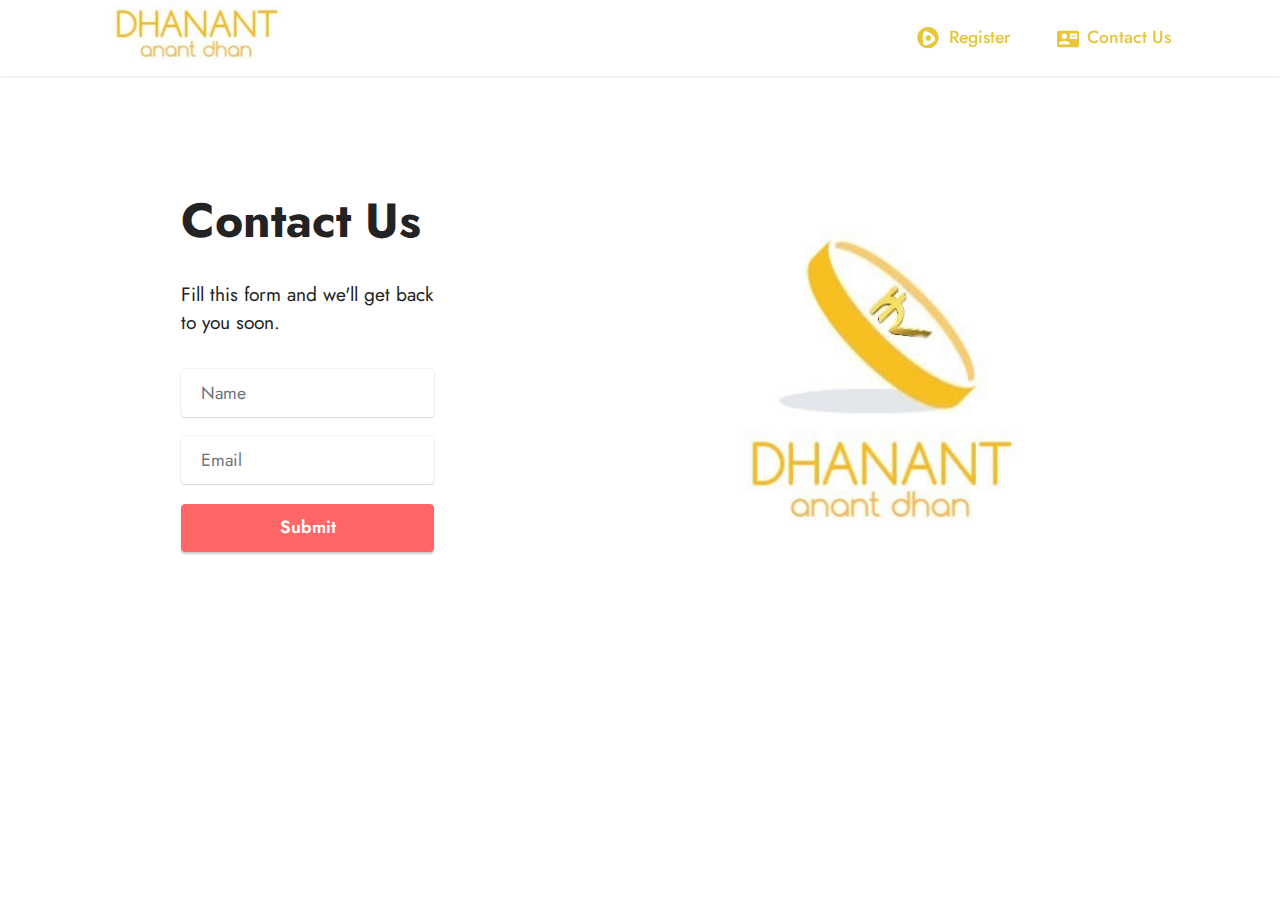
==== commit 8dc3fb0d: "dangg!!" ====
--- a/contact.html
+++ b/contact.html
@@ -29,15 +29,15 @@
 </head>
 <body>
   
-  <section class="menu menu1 cid-smF7TXbHtn" once="menu" id="menu1-9">
+  <section class="menu menu1 cid-smKPZNePS7" once="menu" id="menu1-e">
     
 
     <nav class="navbar navbar-dropdown navbar-fixed-top navbar-expand-lg">
         <div class="container">
             <div class="navbar-brand">
                 <span class="navbar-logo">
-                    <a href="https://mobiri.se">
-                        <img src="assets/images/logoln-329x110.jpg" alt="" style="height: 4.7rem;">
+                    <a href="index.html">
+                        <img src="assets/images/logoln-329x110.jpg" alt="earn money instant get rich free work from home cash rupees indian desi formula" style="height: 4.7rem;">
                     </a>
                 </span>
                 
@@ -51,9 +51,9 @@
                 </div>
             </button>
             <div class="collapse navbar-collapse" id="navbarSupportedContent">
-                <ul class="navbar-nav nav-dropdown nav-right" data-app-modern-menu="true"><li class="nav-item"><a class="nav-link link text-warning text-primary display-4" href="page1.html"><span class="fab fa-fw fa-centercode mbr-iconfont mbr-iconfont-btn"></span>
+                <ul class="navbar-nav nav-dropdown nav-right" data-app-modern-menu="true"><li class="nav-item"><a class="nav-link link text-warning text-primary display-4" href="registeration.html"><span class="fab fa-fw fa-centercode mbr-iconfont mbr-iconfont-btn"></span>
                             Register</a></li>
-                    <li class="nav-item"><a class="nav-link link text-warning display-4" href="https://mobiri.se"><span class="material material-contact-mail mbr-iconfont mbr-iconfont-btn"></span>
+                    <li class="nav-item"><a class="nav-link link text-warning text-primary display-4" href="https://dhanant.github.io/contact"><span class="material material-contact-mail mbr-iconfont mbr-iconfont-btn"></span>
                             Contact Us</a></li></ul>
                 
                 
@@ -71,7 +71,7 @@
     <div class="container">
         <div class="row content-wrapper justify-content-center">
             <div class="col-lg-3 offset-lg-1 mbr-form" data-form-type="formoid">
-                <form action="https://mobirise.eu/" method="POST" class="mbr-form form-with-styler" data-form-title="Form Name"><input type="hidden" name="email" data-form-email="true" value="47ZeJXhRWFcgo8fO7OuKgdjlFQ1OssPWvQADJSDyoSS/NDEQAs2YJR57Mjm7Vol1GuFfT6Y29e7Depzjt3VFIvjIkZhwHf77Bj1OuGUzdff5KgIkuaoBYdgXmhrPu9sl">
+                <form action="https://mobirise.eu/" method="POST" class="mbr-form form-with-styler" data-form-title="Form Name"><input type="hidden" name="email" data-form-email="true" value="Rw0TgrHvCop5A59fsj3wuNluPDZr5Jy8tvyZIGp+1ZLwPRE6imC5mwcFToRmmFUHnap7jT6cJ4oHPDlXHjNQ664aAc14sLSKfDfLeCZ0EPk43+eiRfEdJTEuyloQRevw">
                     <div class="">
                         <div hidden="hidden" data-form-alert="" class="alert alert-success col-12">Thanks for filling
                             out the form!
@@ -95,7 +95,7 @@
                         <div class="col-lg-12 col-md col-12 form-group" data-for="email">
                             <input type="email" name="email" placeholder="Email" data-form-field="email" class="form-control" value="" id="email-form4-a">
                         </div>
-                        <div class="col-12 col-md-auto mbr-section-btn"><button type="submit" class="btn btn-warning display-4">Submit</button></div>
+                        <div class="col-12 col-md-auto mbr-section-btn"><button type="submit" class="btn btn-secondary display-4">Submit</button></div>
                     </div>
                 </form>
             </div>
--- a/assets/mobirise/css/mbr-additional.css
+++ b/assets/mobirise/css/mbr-additional.css
@@ -688,16 +688,83 @@
 a {
   transition: color 0.6s;
 }
-.cid-smF7TXbHtn {
+.cid-smFqPKyXSl {
+  padding-top: 9rem;
+  padding-bottom: 6rem;
+  background-image: url("../../../assets/images/mbr-1920x1279.jpg");
+}
+.cid-smFqPKyXSl .item {
+  display: flex;
+  align-items: center;
+  flex-direction: column;
+}
+.cid-smFqPKyXSl .item .icon-wrap {
+  text-align: center;
+}
+.cid-smFqPKyXSl .item span {
+  font-size: 2rem;
+  color: #ffffff;
+  line-height: 60px;
+}
+.cid-smFqPKyXSl .item::before {
+  content: "\e96b";
+  font-family: Moririse2 !important;
+  position: absolute;
+  font-size: 32px;
+  left: -15px;
+  top: 12%;
+  color: #e6c63b;
+}
+.cid-smFqPKyXSl .item.first:before {
+  display: none;
+}
+.cid-smFqPKyXSl .item.five:before {
+  display: none;
+}
+.cid-smFqPKyXSl .icon-box {
+  background: #e6c63b;
+  width: 60px;
+  min-width: 60px;
+  height: 60px;
+  border-radius: 50%;
+  text-align: center;
+  display: inline-block;
+}
+.cid-smFqPKyXSl .text-box {
+  margin-top: 1rem;
+  text-align: center;
+}
+.cid-smFqPKyXSl .mbr-iconfont {
+  color: #6592e6 !important;
+  position: absolute;
+  top: 50%;
+  left: 100%;
+}
+@media (max-width: 991px) {
+  .cid-smFqPKyXSl .item:before {
+    display: none;
+  }
+  .cid-smFqPKyXSl .card-wrapper {
+    margin-bottom: 2rem;
+  }
+}
+.cid-smFqPKyXSl .card-title,
+.cid-smFqPKyXSl .card-box {
+  color: #e6c63b;
+}
+.cid-smFqPKyXSl .text-box .mbr-text {
+  color: #ffb18a;
+}
+.cid-smKPZNePS7 {
   z-index: 1000;
   width: 100%;
   position: relative;
   min-height: 60px;
 }
-.cid-smF7TXbHtn nav.navbar {
+.cid-smKPZNePS7 nav.navbar {
   position: fixed;
 }
-.cid-smF7TXbHtn .dropdown-item:before {
+.cid-smKPZNePS7 .dropdown-item:before {
   font-family: Moririse2 !important;
   content: "\e966";
   display: inline-block;
@@ -714,121 +781,121 @@
   transform: scale(0, 1);
   transition: all 0.25s ease-in-out;
 }
-.cid-smF7TXbHtn .dropdown-menu {
+.cid-smKPZNePS7 .dropdown-menu {
   padding: 0;
   border-radius: 4px;
   box-shadow: 0 1px 3px 0 rgba(0, 0, 0, 0.1);
 }
-.cid-smF7TXbHtn .dropdown-item {
+.cid-smKPZNePS7 .dropdown-item {
   border-bottom: 1px solid #e6e6e6;
 }
-.cid-smF7TXbHtn .dropdown-item:hover,
-.cid-smF7TXbHtn .dropdown-item:focus {
+.cid-smKPZNePS7 .dropdown-item:hover,
+.cid-smKPZNePS7 .dropdown-item:focus {
   background: #6592e6 !important;
   color: white !important;
 }
-.cid-smF7TXbHtn .dropdown-item:first-child {
+.cid-smKPZNePS7 .dropdown-item:first-child {
   border-top-left-radius: 4px;
   border-top-right-radius: 4px;
 }
-.cid-smF7TXbHtn .dropdown-item:last-child {
+.cid-smKPZNePS7 .dropdown-item:last-child {
   border-bottom: none;
   border-bottom-left-radius: 4px;
   border-bottom-right-radius: 4px;
 }
-.cid-smF7TXbHtn .nav-dropdown .link {
+.cid-smKPZNePS7 .nav-dropdown .link {
   padding: 0 0.3em !important;
   margin: 0.667em 1em !important;
 }
-.cid-smF7TXbHtn .nav-dropdown .link.dropdown-toggle::after {
+.cid-smKPZNePS7 .nav-dropdown .link.dropdown-toggle::after {
   margin-left: 0.5rem;
   margin-top: 0.2rem;
 }
-.cid-smF7TXbHtn .nav-link {
+.cid-smKPZNePS7 .nav-link {
   position: relative;
 }
-.cid-smF7TXbHtn .container {
+.cid-smKPZNePS7 .container {
   display: flex;
   margin: auto;
 }
-.cid-smF7TXbHtn .iconfont-wrapper {
+.cid-smKPZNePS7 .iconfont-wrapper {
   color: #000000 !important;
   font-size: 1.5rem;
   padding-right: 0.5rem;
 }
-.cid-smF7TXbHtn .dropdown-menu,
-.cid-smF7TXbHtn .navbar.opened {
+.cid-smKPZNePS7 .dropdown-menu,
+.cid-smKPZNePS7 .navbar.opened {
   background: #ffffff !important;
 }
-.cid-smF7TXbHtn .nav-item:focus,
-.cid-smF7TXbHtn .nav-link:focus {
+.cid-smKPZNePS7 .nav-item:focus,
+.cid-smKPZNePS7 .nav-link:focus {
   outline: none;
 }
-.cid-smF7TXbHtn .dropdown .dropdown-menu .dropdown-item {
+.cid-smKPZNePS7 .dropdown .dropdown-menu .dropdown-item {
   width: auto;
   transition: all 0.25s ease-in-out;
 }
-.cid-smF7TXbHtn .dropdown .dropdown-menu .dropdown-item::after {
+.cid-smKPZNePS7 .dropdown .dropdown-menu .dropdown-item::after {
   right: 0.5rem;
 }
-.cid-smF7TXbHtn .dropdown .dropdown-menu .dropdown-item .mbr-iconfont {
+.cid-smKPZNePS7 .dropdown .dropdown-menu .dropdown-item .mbr-iconfont {
   margin-right: 0.5rem;
   vertical-align: sub;
 }
-.cid-smF7TXbHtn .dropdown .dropdown-menu .dropdown-item .mbr-iconfont:before {
+.cid-smKPZNePS7 .dropdown .dropdown-menu .dropdown-item .mbr-iconfont:before {
   display: inline-block;
   transform: scale(1, 1);
   transition: all 0.25s ease-in-out;
 }
-.cid-smF7TXbHtn .collapsed .dropdown-menu .dropdown-item:before {
+.cid-smKPZNePS7 .collapsed .dropdown-menu .dropdown-item:before {
   display: none;
 }
-.cid-smF7TXbHtn .collapsed .dropdown .dropdown-menu .dropdown-item {
+.cid-smKPZNePS7 .collapsed .dropdown .dropdown-menu .dropdown-item {
   padding: 0.235em 1.5em 0.235em 1.5em !important;
   transition: none;
   margin: 0 !important;
 }
-.cid-smF7TXbHtn .navbar {
+.cid-smKPZNePS7 .navbar {
   min-height: 70px;
   transition: all 0.3s;
   border-bottom: 1px solid transparent;
   box-shadow: 0 1px 3px 0 rgba(0, 0, 0, 0.1);
   background: #ffffff;
 }
-.cid-smF7TXbHtn .navbar.opened {
+.cid-smKPZNePS7 .navbar.opened {
   transition: all 0.3s;
 }
-.cid-smF7TXbHtn .navbar .dropdown-item {
+.cid-smKPZNePS7 .navbar .dropdown-item {
   padding: 0.5rem 1.8rem;
 }
-.cid-smF7TXbHtn .navbar .navbar-logo img {
+.cid-smKPZNePS7 .navbar .navbar-logo img {
   width: auto;
 }
-.cid-smF7TXbHtn .navbar .navbar-collapse {
+.cid-smKPZNePS7 .navbar .navbar-collapse {
   justify-content: flex-end;
   z-index: 1;
 }
-.cid-smF7TXbHtn .navbar.collapsed {
+.cid-smKPZNePS7 .navbar.collapsed {
   justify-content: center;
 }
-.cid-smF7TXbHtn .navbar.collapsed .nav-item .nav-link::before {
+.cid-smKPZNePS7 .navbar.collapsed .nav-item .nav-link::before {
   display: none;
 }
-.cid-smF7TXbHtn .navbar.collapsed.opened .dropdown-menu {
+.cid-smKPZNePS7 .navbar.collapsed.opened .dropdown-menu {
   top: 0;
 }
 @media (min-width: 992px) {
-  .cid-smF7TXbHtn .navbar.collapsed.opened:not(.navbar-short) .navbar-collapse {
+  .cid-smKPZNePS7 .navbar.collapsed.opened:not(.navbar-short) .navbar-collapse {
     max-height: calc(98.5vh - 4.7rem);
   }
 }
-.cid-smF7TXbHtn .navbar.collapsed .dropdown-menu .dropdown-submenu {
+.cid-smKPZNePS7 .navbar.collapsed .dropdown-menu .dropdown-submenu {
   left: 0 !important;
 }
-.cid-smF7TXbHtn .navbar.collapsed .dropdown-menu .dropdown-item:after {
+.cid-smKPZNePS7 .navbar.collapsed .dropdown-menu .dropdown-item:after {
   right: auto;
 }
-.cid-smF7TXbHtn .navbar.collapsed .dropdown-menu .dropdown-toggle[data-toggle="dropdown-submenu"]:after {
+.cid-smKPZNePS7 .navbar.collapsed .dropdown-menu .dropdown-toggle[data-toggle="dropdown-submenu"]:after {
   margin-left: 0.5rem;
   margin-top: 0.2rem;
   border-top: 0.35em solid;
@@ -837,33 +904,33 @@
   border-bottom: 0;
   top: 41%;
 }
-.cid-smF7TXbHtn .navbar.collapsed ul.navbar-nav li {
+.cid-smKPZNePS7 .navbar.collapsed ul.navbar-nav li {
   margin: auto;
 }
-.cid-smF7TXbHtn .navbar.collapsed .dropdown-menu .dropdown-item {
+.cid-smKPZNePS7 .navbar.collapsed .dropdown-menu .dropdown-item {
   padding: 0.25rem 1.5rem;
   text-align: center;
 }
-.cid-smF7TXbHtn .navbar.collapsed .icons-menu {
+.cid-smKPZNePS7 .navbar.collapsed .icons-menu {
   padding-left: 0;
   padding-right: 0;
   padding-top: 0.5rem;
   padding-bottom: 0.5rem;
 }
 @media (max-width: 991px) {
-  .cid-smF7TXbHtn .navbar .nav-item .nav-link::before {
+  .cid-smKPZNePS7 .navbar .nav-item .nav-link::before {
     display: none;
   }
-  .cid-smF7TXbHtn .navbar.opened .dropdown-menu {
+  .cid-smKPZNePS7 .navbar.opened .dropdown-menu {
     top: 0;
   }
-  .cid-smF7TXbHtn .navbar .dropdown-menu .dropdown-submenu {
+  .cid-smKPZNePS7 .navbar .dropdown-menu .dropdown-submenu {
     left: 0 !important;
   }
-  .cid-smF7TXbHtn .navbar .dropdown-menu .dropdown-item:after {
+  .cid-smKPZNePS7 .navbar .dropdown-menu .dropdown-item:after {
     right: auto;
   }
-  .cid-smF7TXbHtn .navbar .dropdown-menu .dropdown-toggle[data-toggle="dropdown-submenu"]:after {
+  .cid-smKPZNePS7 .navbar .dropdown-menu .dropdown-toggle[data-toggle="dropdown-submenu"]:after {
     margin-left: 0.5rem;
     margin-top: 0.2rem;
     border-top: 0.35em solid;
@@ -872,42 +939,42 @@
     border-bottom: 0;
     top: 40%;
   }
-  .cid-smF7TXbHtn .navbar .navbar-logo img {
+  .cid-smKPZNePS7 .navbar .navbar-logo img {
     height: 3rem !important;
   }
-  .cid-smF7TXbHtn .navbar ul.navbar-nav li {
+  .cid-smKPZNePS7 .navbar ul.navbar-nav li {
     margin: auto;
   }
-  .cid-smF7TXbHtn .navbar .dropdown-menu .dropdown-item {
+  .cid-smKPZNePS7 .navbar .dropdown-menu .dropdown-item {
     padding: 0.25rem 1.5rem !important;
     text-align: center;
   }
-  .cid-smF7TXbHtn .navbar .navbar-brand {
+  .cid-smKPZNePS7 .navbar .navbar-brand {
     flex-shrink: initial;
     flex-basis: auto;
     word-break: break-word;
     padding-right: 2rem;
   }
-  .cid-smF7TXbHtn .navbar .navbar-toggler {
+  .cid-smKPZNePS7 .navbar .navbar-toggler {
     flex-basis: auto;
   }
-  .cid-smF7TXbHtn .navbar .icons-menu {
+  .cid-smKPZNePS7 .navbar .icons-menu {
     padding-left: 0;
     padding-top: 0.5rem;
     padding-bottom: 0.5rem;
   }
 }
-.cid-smF7TXbHtn .navbar.navbar-short {
+.cid-smKPZNePS7 .navbar.navbar-short {
   min-height: 60px;
 }
-.cid-smF7TXbHtn .navbar.navbar-short .navbar-logo img {
+.cid-smKPZNePS7 .navbar.navbar-short .navbar-logo img {
   height: 2.5rem !important;
 }
-.cid-smF7TXbHtn .navbar.navbar-short .navbar-brand {
+.cid-smKPZNePS7 .navbar.navbar-short .navbar-brand {
   min-height: 60px;
   padding: 0;
 }
-.cid-smF7TXbHtn .navbar-brand {
+.cid-smKPZNePS7 .navbar-brand {
   min-height: 70px;
   flex-shrink: 0;
   align-items: center;
@@ -917,44 +984,44 @@
   word-break: break-word;
   z-index: 1;
 }
-.cid-smF7TXbHtn .navbar-brand .navbar-caption {
+.cid-smKPZNePS7 .navbar-brand .navbar-caption {
   line-height: inherit !important;
 }
-.cid-smF7TXbHtn .navbar-brand .navbar-logo a {
+.cid-smKPZNePS7 .navbar-brand .navbar-logo a {
   outline: none;
 }
-.cid-smF7TXbHtn .dropdown-item.active,
-.cid-smF7TXbHtn .dropdown-item:active {
+.cid-smKPZNePS7 .dropdown-item.active,
+.cid-smKPZNePS7 .dropdown-item:active {
   background-color: transparent;
 }
-.cid-smF7TXbHtn .navbar-expand-lg .navbar-nav .nav-link {
+.cid-smKPZNePS7 .navbar-expand-lg .navbar-nav .nav-link {
   padding: 0;
 }
-.cid-smF7TXbHtn .nav-dropdown .link.dropdown-toggle {
+.cid-smKPZNePS7 .nav-dropdown .link.dropdown-toggle {
   margin-right: 1.667em;
 }
-.cid-smF7TXbHtn .nav-dropdown .link.dropdown-toggle[aria-expanded="true"] {
+.cid-smKPZNePS7 .nav-dropdown .link.dropdown-toggle[aria-expanded="true"] {
   margin-right: 0;
   padding: 0.667em 1.667em;
 }
-.cid-smF7TXbHtn .navbar.navbar-expand-lg .dropdown .dropdown-menu {
+.cid-smKPZNePS7 .navbar.navbar-expand-lg .dropdown .dropdown-menu {
   background: #ffffff;
 }
-.cid-smF7TXbHtn .navbar.navbar-expand-lg .dropdown .dropdown-menu .dropdown-submenu {
+.cid-smKPZNePS7 .navbar.navbar-expand-lg .dropdown .dropdown-menu .dropdown-submenu {
   margin: 0;
   left: 100%;
 }
-.cid-smF7TXbHtn .navbar .dropdown.open > .dropdown-menu {
+.cid-smKPZNePS7 .navbar .dropdown.open > .dropdown-menu {
   display: block;
 }
-.cid-smF7TXbHtn ul.navbar-nav {
+.cid-smKPZNePS7 ul.navbar-nav {
   flex-wrap: wrap;
 }
-.cid-smF7TXbHtn .navbar-buttons {
+.cid-smKPZNePS7 .navbar-buttons {
   text-align: center;
   min-width: 170px;
 }
-.cid-smF7TXbHtn button.navbar-toggler {
+.cid-smKPZNePS7 button.navbar-toggler {
   outline: none;
   width: 31px;
   height: 20px;
@@ -963,7 +1030,7 @@
   position: relative;
   align-self: center;
 }
-.cid-smF7TXbHtn button.navbar-toggler .hamburger span {
+.cid-smKPZNePS7 button.navbar-toggler .hamburger span {
   position: absolute;
   right: 0;
   width: 30px;
@@ -971,54 +1038,54 @@
   border-right: 5px;
   background-color: #e6c63b;
 }
-.cid-smF7TXbHtn button.navbar-toggler .hamburger span:nth-child(1) {
+.cid-smKPZNePS7 button.navbar-toggler .hamburger span:nth-child(1) {
   top: 0;
   transition: all 0.2s;
 }
-.cid-smF7TXbHtn button.navbar-toggler .hamburger span:nth-child(2) {
+.cid-smKPZNePS7 button.navbar-toggler .hamburger span:nth-child(2) {
   top: 8px;
   transition: all 0.15s;
 }
-.cid-smF7TXbHtn button.navbar-toggler .hamburger span:nth-child(3) {
+.cid-smKPZNePS7 button.navbar-toggler .hamburger span:nth-child(3) {
   top: 8px;
   transition: all 0.15s;
 }
-.cid-smF7TXbHtn button.navbar-toggler .hamburger span:nth-child(4) {
+.cid-smKPZNePS7 button.navbar-toggler .hamburger span:nth-child(4) {
   top: 16px;
   transition: all 0.2s;
 }
-.cid-smF7TXbHtn nav.opened .hamburger span:nth-child(1) {
+.cid-smKPZNePS7 nav.opened .hamburger span:nth-child(1) {
   top: 8px;
   width: 0;
   opacity: 0;
   right: 50%;
   transition: all 0.2s;
 }
-.cid-smF7TXbHtn nav.opened .hamburger span:nth-child(2) {
+.cid-smKPZNePS7 nav.opened .hamburger span:nth-child(2) {
   transform: rotate(45deg);
   transition: all 0.25s;
 }
-.cid-smF7TXbHtn nav.opened .hamburger span:nth-child(3) {
+.cid-smKPZNePS7 nav.opened .hamburger span:nth-child(3) {
   transform: rotate(-45deg);
   transition: all 0.25s;
 }
-.cid-smF7TXbHtn nav.opened .hamburger span:nth-child(4) {
+.cid-smKPZNePS7 nav.opened .hamburger span:nth-child(4) {
   top: 8px;
   width: 0;
   opacity: 0;
   right: 50%;
   transition: all 0.2s;
 }
-.cid-smF7TXbHtn .navbar-dropdown {
+.cid-smKPZNePS7 .navbar-dropdown {
   padding: 0 1rem;
   position: fixed;
 }
-.cid-smF7TXbHtn a.nav-link {
+.cid-smKPZNePS7 a.nav-link {
   display: flex;
   align-items: center;
   justify-content: center;
 }
-.cid-smF7TXbHtn .icons-menu {
+.cid-smKPZNePS7 .icons-menu {
   flex-wrap: nowrap;
   display: flex;
   justify-content: center;
@@ -1028,88 +1095,66 @@
   text-align: center;
 }
 @media screen and (-ms-high-contrast: active), (-ms-high-contrast: none) {
-  .cid-smF7TXbHtn .navbar {
+  .cid-smKPZNePS7 .navbar {
     height: 70px;
   }
-  .cid-smF7TXbHtn .navbar.opened {
+  .cid-smKPZNePS7 .navbar.opened {
     height: auto;
   }
-  .cid-smF7TXbHtn .nav-item .nav-link:hover::before {
+  .cid-smKPZNePS7 .nav-item .nav-link:hover::before {
     width: 175%;
     max-width: calc(100% + 2rem);
     left: -1rem;
   }
 }
-.cid-smFqPKyXSl {
-  padding-top: 6rem;
-  padding-bottom: 6rem;
-  background-color: #8891e7;
-}
-.cid-smFqPKyXSl .item {
+.cid-smKsyrxTzC {
+  padding-top: 5rem;
+  padding-bottom: 5rem;
+  background-color: #ffffff;
+}
+.cid-smKsyrxTzC .mbr-text,
+.cid-smKsyrxTzC .mbr-section-btn {
+  color: #232323;
+}
+@media (max-width: 991px) {
+  .cid-smKsyrxTzC .mbr-text,
+  .cid-smKsyrxTzC .mbr-section-title {
+    text-align: center;
+  }
+}
+.cid-smKsyrxTzC a.btn {
+  height: 100%;
+  margin: 0;
+}
+.cid-smKsyrxTzC .mbr-section-btn {
   display: flex;
+  margin-bottom: 1.2rem;
+  width: 100%;
+}
+.cid-smKsyrxTzC .mbr-section-btn .btn {
+  width: 100%;
+}
+@media (max-width: 991px) {
+  .cid-smKsyrxTzC .image-wrapper {
+    margin-bottom: 2rem;
+  }
+  .cid-smKsyrxTzC .content-wrapper {
+    flex-direction: column-reverse;
+  }
+}
+.cid-smKsyrxTzC .justify-content-center {
   align-items: center;
-  flex-direction: column;
-}
-.cid-smFqPKyXSl .item .icon-wrap {
-  text-align: center;
-}
-.cid-smFqPKyXSl .item span {
-  font-size: 2rem;
-  color: #ffffff;
-  line-height: 60px;
-}
-.cid-smFqPKyXSl .item::before {
-  content: "\e96b";
-  font-family: Moririse2 !important;
-  position: absolute;
-  font-size: 32px;
-  left: -15px;
-  top: 12%;
-  color: #e6c63b;
-}
-.cid-smFqPKyXSl .item.first:before {
-  display: none;
-}
-.cid-smFqPKyXSl .item.five:before {
-  display: none;
-}
-.cid-smFqPKyXSl .icon-box {
-  background: #e6c63b;
-  width: 60px;
-  min-width: 60px;
-  height: 60px;
-  border-radius: 50%;
-  text-align: center;
-  display: inline-block;
-}
-.cid-smFqPKyXSl .text-box {
-  margin-top: 1rem;
-  text-align: center;
-}
-.cid-smFqPKyXSl .mbr-iconfont {
-  color: #6592e6 !important;
-  position: absolute;
-  top: 50%;
-  left: 100%;
-}
-@media (max-width: 991px) {
-  .cid-smFqPKyXSl .item:before {
-    display: none;
-  }
-  .cid-smFqPKyXSl .card-wrapper {
-    margin-bottom: 2rem;
-  }
-}
-.cid-smF7TXbHtn {
+}
+.cid-smKPZNePS7 {
   z-index: 1000;
   width: 100%;
   position: relative;
   min-height: 60px;
 }
-.cid-smF7TXbHtn nav.navbar {
+.cid-smKPZNePS7 nav.navbar {
   position: fixed;
 }
-.cid-smF7TXbHtn .dropdown-item:before {
+.cid-smKPZNePS7 .dropdown-item:before {
   font-family: Moririse2 !important;
   content: "\e966";
   display: inline-block;
@@ -1126,121 +1171,121 @@
   transform: scale(0, 1);
   transition: all 0.25s ease-in-out;
 }
-.cid-smF7TXbHtn .dropdown-menu {
+.cid-smKPZNePS7 .dropdown-menu {
   padding: 0;
   border-radius: 4px;
   box-shadow: 0 1px 3px 0 rgba(0, 0, 0, 0.1);
 }
-.cid-smF7TXbHtn .dropdown-item {
+.cid-smKPZNePS7 .dropdown-item {
   border-bottom: 1px solid #e6e6e6;
 }
-.cid-smF7TXbHtn .dropdown-item:hover,
-.cid-smF7TXbHtn .dropdown-item:focus {
+.cid-smKPZNePS7 .dropdown-item:hover,
+.cid-smKPZNePS7 .dropdown-item:focus {
   background: #6592e6 !important;
   color: white !important;
 }
-.cid-smF7TXbHtn .dropdown-item:first-child {
+.cid-smKPZNePS7 .dropdown-item:first-child {
   border-top-left-radius: 4px;
   border-top-right-radius: 4px;
 }
-.cid-smF7TXbHtn .dropdown-item:last-child {
+.cid-smKPZNePS7 .dropdown-item:last-child {
   border-bottom: none;
   border-bottom-left-radius: 4px;
   border-bottom-right-radius: 4px;
 }
-.cid-smF7TXbHtn .nav-dropdown .link {
+.cid-smKPZNePS7 .nav-dropdown .link {
   padding: 0 0.3em !important;
   margin: 0.667em 1em !important;
 }
-.cid-smF7TXbHtn .nav-dropdown .link.dropdown-toggle::after {
+.cid-smKPZNePS7 .nav-dropdown .link.dropdown-toggle::after {
   margin-left: 0.5rem;
   margin-top: 0.2rem;
 }
-.cid-smF7TXbHtn .nav-link {
+.cid-smKPZNePS7 .nav-link {
   position: relative;
 }
-.cid-smF7TXbHtn .container {
+.cid-smKPZNePS7 .container {
   display: flex;
   margin: auto;
 }
-.cid-smF7TXbHtn .iconfont-wrapper {
+.cid-smKPZNePS7 .iconfont-wrapper {
   color: #000000 !important;
   font-size: 1.5rem;
   padding-right: 0.5rem;
 }
-.cid-smF7TXbHtn .dropdown-menu,
-.cid-smF7TXbHtn .navbar.opened {
+.cid-smKPZNePS7 .dropdown-menu,
+.cid-smKPZNePS7 .navbar.opened {
   background: #ffffff !important;
 }
-.cid-smF7TXbHtn .nav-item:focus,
-.cid-smF7TXbHtn .nav-link:focus {
+.cid-smKPZNePS7 .nav-item:focus,
+.cid-smKPZNePS7 .nav-link:focus {
   outline: none;
 }
-.cid-smF7TXbHtn .dropdown .dropdown-menu .dropdown-item {
+.cid-smKPZNePS7 .dropdown .dropdown-menu .dropdown-item {
   width: auto;
   transition: all 0.25s ease-in-out;
 }
-.cid-smF7TXbHtn .dropdown .dropdown-menu .dropdown-item::after {
+.cid-smKPZNePS7 .dropdown .dropdown-menu .dropdown-item::after {
   right: 0.5rem;
 }
-.cid-smF7TXbHtn .dropdown .dropdown-menu .dropdown-item .mbr-iconfont {
+.cid-smKPZNePS7 .dropdown .dropdown-menu .dropdown-item .mbr-iconfont {
   margin-right: 0.5rem;
   vertical-align: sub;
 }
-.cid-smF7TXbHtn .dropdown .dropdown-menu .dropdown-item .mbr-iconfont:before {
+.cid-smKPZNePS7 .dropdown .dropdown-menu .dropdown-item .mbr-iconfont:before {
   display: inline-block;
   transform: scale(1, 1);
   transition: all 0.25s ease-in-out;
 }
-.cid-smF7TXbHtn .collapsed .dropdown-menu .dropdown-item:before {
+.cid-smKPZNePS7 .collapsed .dropdown-menu .dropdown-item:before {
   display: none;
 }
-.cid-smF7TXbHtn .collapsed .dropdown .dropdown-menu .dropdown-item {
+.cid-smKPZNePS7 .collapsed .dropdown .dropdown-menu .dropdown-item {
   padding: 0.235em 1.5em 0.235em 1.5em !important;
   transition: none;
   margin: 0 !important;
 }
-.cid-smF7TXbHtn .navbar {
+.cid-smKPZNePS7 .navbar {
   min-height: 70px;
   transition: all 0.3s;
   border-bottom: 1px solid transparent;
   box-shadow: 0 1px 3px 0 rgba(0, 0, 0, 0.1);
   background: #ffffff;
 }
-.cid-smF7TXbHtn .navbar.opened {
+.cid-smKPZNePS7 .navbar.opened {
   transition: all 0.3s;
 }
-.cid-smF7TXbHtn .navbar .dropdown-item {
+.cid-smKPZNePS7 .navbar .dropdown-item {
   padding: 0.5rem 1.8rem;
 }
-.cid-smF7TXbHtn .navbar .navbar-logo img {
+.cid-smKPZNePS7 .navbar .navbar-logo img {
   width: auto;
 }
-.cid-smF7TXbHtn .navbar .navbar-collapse {
+.cid-smKPZNePS7 .navbar .navbar-collapse {
   justify-content: flex-end;
   z-index: 1;
 }
-.cid-smF7TXbHtn .navbar.collapsed {
+.cid-smKPZNePS7 .navbar.collapsed {
   justify-content: center;
 }
-.cid-smF7TXbHtn .navbar.collapsed .nav-item .nav-link::before {
+.cid-smKPZNePS7 .navbar.collapsed .nav-item .nav-link::before {
   display: none;
 }
-.cid-smF7TXbHtn .navbar.collapsed.opened .dropdown-menu {
+.cid-smKPZNePS7 .navbar.collapsed.opened .dropdown-menu {
   top: 0;
 }
 @media (min-width: 992px) {
-  .cid-smF7TXbHtn .navbar.collapsed.opened:not(.navbar-short) .navbar-collapse {
+  .cid-smKPZNePS7 .navbar.collapsed.opened:not(.navbar-short) .navbar-collapse {
     max-height: calc(98.5vh - 4.7rem);
   }
 }
-.cid-smF7TXbHtn .navbar.collapsed .dropdown-menu .dropdown-submenu {
+.cid-smKPZNePS7 .navbar.collapsed .dropdown-menu .dropdown-submenu {
   left: 0 !important;
 }
-.cid-smF7TXbHtn .navbar.collapsed .dropdown-menu .dropdown-item:after {
+.cid-smKPZNePS7 .navbar.collapsed .dropdown-menu .dropdown-item:after {
   right: auto;
 }
-.cid-smF7TXbHtn .navbar.collapsed .dropdown-menu .dropdown-toggle[data-toggle="dropdown-submenu"]:after {
+.cid-smKPZNePS7 .navbar.collapsed .dropdown-menu .dropdown-toggle[data-toggle="dropdown-submenu"]:after {
   margin-left: 0.5rem;
   margin-top: 0.2rem;
   border-top: 0.35em solid;
@@ -1249,33 +1294,33 @@
   border-bottom: 0;
   top: 41%;
 }
-.cid-smF7TXbHtn .navbar.collapsed ul.navbar-nav li {
+.cid-smKPZNePS7 .navbar.collapsed ul.navbar-nav li {
   margin: auto;
 }
-.cid-smF7TXbHtn .navbar.collapsed .dropdown-menu .dropdown-item {
+.cid-smKPZNePS7 .navbar.collapsed .dropdown-menu .dropdown-item {
   padding: 0.25rem 1.5rem;
   text-align: center;
 }
-.cid-smF7TXbHtn .navbar.collapsed .icons-menu {
+.cid-smKPZNePS7 .navbar.collapsed .icons-menu {
   padding-left: 0;
   padding-right: 0;
   padding-top: 0.5rem;
   padding-bottom: 0.5rem;
 }
 @media (max-width: 991px) {
-  .cid-smF7TXbHtn .navbar .nav-item .nav-link::before {
+  .cid-smKPZNePS7 .navbar .nav-item .nav-link::before {
     display: none;
   }
-  .cid-smF7TXbHtn .navbar.opened .dropdown-menu {
+  .cid-smKPZNePS7 .navbar.opened .dropdown-menu {
     top: 0;
   }
-  .cid-smF7TXbHtn .navbar .dropdown-menu .dropdown-submenu {
+  .cid-smKPZNePS7 .navbar .dropdown-menu .dropdown-submenu {
     left: 0 !important;
   }
-  .cid-smF7TXbHtn .navbar .dropdown-menu .dropdown-item:after {
+  .cid-smKPZNePS7 .navbar .dropdown-menu .dropdown-item:after {
     right: auto;
   }
-  .cid-smF7TXbHtn .navbar .dropdown-menu .dropdown-toggle[data-toggle="dropdown-submenu"]:after {
+  .cid-smKPZNePS7 .navbar .dropdown-menu .dropdown-toggle[data-toggle="dropdown-submenu"]:after {
     margin-left: 0.5rem;
     margin-top: 0.2rem;
     border-top: 0.35em solid;
@@ -1284,42 +1329,42 @@
     border-bottom: 0;
     top: 40%;
   }
-  .cid-smF7TXbHtn .navbar .navbar-logo img {
+  .cid-smKPZNePS7 .navbar .navbar-logo img {
     height: 3rem !important;
   }
-  .cid-smF7TXbHtn .navbar ul.navbar-nav li {
+  .cid-smKPZNePS7 .navbar ul.navbar-nav li {
     margin: auto;
   }
-  .cid-smF7TXbHtn .navbar .dropdown-menu .dropdown-item {
+  .cid-smKPZNePS7 .navbar .dropdown-menu .dropdown-item {
     padding: 0.25rem 1.5rem !important;
     text-align: center;
   }
-  .cid-smF7TXbHtn .navbar .navbar-brand {
+  .cid-smKPZNePS7 .navbar .navbar-brand {
     flex-shrink: initial;
     flex-basis: auto;
     word-break: break-word;
     padding-right: 2rem;
   }
-  .cid-smF7TXbHtn .navbar .navbar-toggler {
+  .cid-smKPZNePS7 .navbar .navbar-toggler {
     flex-basis: auto;
   }
-  .cid-smF7TXbHtn .navbar .icons-menu {
+  .cid-smKPZNePS7 .navbar .icons-menu {
     padding-left: 0;
     padding-top: 0.5rem;
     padding-bottom: 0.5rem;
   }
 }
-.cid-smF7TXbHtn .navbar.navbar-short {
+.cid-smKPZNePS7 .navbar.navbar-short {
   min-height: 60px;
 }
-.cid-smF7TXbHtn .navbar.navbar-short .navbar-logo img {
+.cid-smKPZNePS7 .navbar.navbar-short .navbar-logo img {
   height: 2.5rem !important;
 }
-.cid-smF7TXbHtn .navbar.navbar-short .navbar-brand {
+.cid-smKPZNePS7 .navbar.navbar-short .navbar-brand {
   min-height: 60px;
   padding: 0;
 }
-.cid-smF7TXbHtn .navbar-brand {
+.cid-smKPZNePS7 .navbar-brand {
   min-height: 70px;
   flex-shrink: 0;
   align-items: center;
@@ -1329,44 +1374,44 @@
   word-break: break-word;
   z-index: 1;
 }
-.cid-smF7TXbHtn .navbar-brand .navbar-caption {
+.cid-smKPZNePS7 .navbar-brand .navbar-caption {
   line-height: inherit !important;
 }
-.cid-smF7TXbHtn .navbar-brand .navbar-logo a {
+.cid-smKPZNePS7 .navbar-brand .navbar-logo a {
   outline: none;
 }
-.cid-smF7TXbHtn .dropdown-item.active,
-.cid-smF7TXbHtn .dropdown-item:active {
+.cid-smKPZNePS7 .dropdown-item.active,
+.cid-smKPZNePS7 .dropdown-item:active {
   background-color: transparent;
 }
-.cid-smF7TXbHtn .navbar-expand-lg .navbar-nav .nav-link {
+.cid-smKPZNePS7 .navbar-expand-lg .navbar-nav .nav-link {
   padding: 0;
 }
-.cid-smF7TXbHtn .nav-dropdown .link.dropdown-toggle {
+.cid-smKPZNePS7 .nav-dropdown .link.dropdown-toggle {
   margin-right: 1.667em;
 }
-.cid-smF7TXbHtn .nav-dropdown .link.dropdown-toggle[aria-expanded="true"] {
+.cid-smKPZNePS7 .nav-dropdown .link.dropdown-toggle[aria-expanded="true"] {
   margin-right: 0;
   padding: 0.667em 1.667em;
 }
-.cid-smF7TXbHtn .navbar.navbar-expand-lg .dropdown .dropdown-menu {
+.cid-smKPZNePS7 .navbar.navbar-expand-lg .dropdown .dropdown-menu {
   background: #ffffff;
 }
-.cid-smF7TXbHtn .navbar.navbar-expand-lg .dropdown .dropdown-menu .dropdown-submenu {
+.cid-smKPZNePS7 .navbar.navbar-expand-lg .dropdown .dropdown-menu .dropdown-submenu {
   margin: 0;
   left: 100%;
 }
-.cid-smF7TXbHtn .navbar .dropdown.open > .dropdown-menu {
+.cid-smKPZNePS7 .navbar .dropdown.open > .dropdown-menu {
   display: block;
 }
-.cid-smF7TXbHtn ul.navbar-nav {
+.cid-smKPZNePS7 ul.navbar-nav {
   flex-wrap: wrap;
 }
-.cid-smF7TXbHtn .navbar-buttons {
+.cid-smKPZNePS7 .navbar-buttons {
   text-align: center;
   min-width: 170px;
 }
-.cid-smF7TXbHtn button.navbar-toggler {
+.cid-smKPZNePS7 button.navbar-toggler {
   outline: none;
   width: 31px;
   height: 20px;
@@ -1375,7 +1420,7 @@
   position: relative;
   align-self: center;
 }
-.cid-smF7TXbHtn button.navbar-toggler .hamburger span {
+.cid-smKPZNePS7 button.navbar-toggler .hamburger span {
   position: absolute;
   right: 0;
   width: 30px;
@@ -1383,54 +1428,54 @@
   border-right: 5px;
   background-color: #e6c63b;
 }
-.cid-smF7TXbHtn button.navbar-toggler .hamburger span:nth-child(1) {
+.cid-smKPZNePS7 button.navbar-toggler .hamburger span:nth-child(1) {
   top: 0;
   transition: all 0.2s;
 }
-.cid-smF7TXbHtn button.navbar-toggler .hamburger span:nth-child(2) {
+.cid-smKPZNePS7 button.navbar-toggler .hamburger span:nth-child(2) {
   top: 8px;
   transition: all 0.15s;
 }
-.cid-smF7TXbHtn button.navbar-toggler .hamburger span:nth-child(3) {
+.cid-smKPZNePS7 button.navbar-toggler .hamburger span:nth-child(3) {
   top: 8px;
   transition: all 0.15s;
 }
-.cid-smF7TXbHtn button.navbar-toggler .hamburger span:nth-child(4) {
+.cid-smKPZNePS7 button.navbar-toggler .hamburger span:nth-child(4) {
   top: 16px;
   transition: all 0.2s;
 }
-.cid-smF7TXbHtn nav.opened .hamburger span:nth-child(1) {
+.cid-smKPZNePS7 nav.opened .hamburger span:nth-child(1) {
   top: 8px;
   width: 0;
   opacity: 0;
   right: 50%;
   transition: all 0.2s;
 }
-.cid-smF7TXbHtn nav.opened .hamburger span:nth-child(2) {
+.cid-smKPZNePS7 nav.opened .hamburger span:nth-child(2) {
   transform: rotate(45deg);
   transition: all 0.25s;
 }
-.cid-smF7TXbHtn nav.opened .hamburger span:nth-child(3) {
+.cid-smKPZNePS7 nav.opened .hamburger span:nth-child(3) {
   transform: rotate(-45deg);
   transition: all 0.25s;
 }
-.cid-smF7TXbHtn nav.opened .hamburger span:nth-child(4) {
+.cid-smKPZNePS7 nav.opened .hamburger span:nth-child(4) {
   top: 8px;
   width: 0;
   opacity: 0;
   right: 50%;
   transition: all 0.2s;
 }
-.cid-smF7TXbHtn .navbar-dropdown {
+.cid-smKPZNePS7 .navbar-dropdown {
   padding: 0 1rem;
   position: fixed;
 }
-.cid-smF7TXbHtn a.nav-link {
+.cid-smKPZNePS7 a.nav-link {
   display: flex;
   align-items: center;
   justify-content: center;
 }
-.cid-smF7TXbHtn .icons-menu {
+.cid-smKPZNePS7 .icons-menu {
   flex-wrap: nowrap;
   display: flex;
   justify-content: center;
@@ -1440,59 +1485,28 @@
   text-align: center;
 }
 @media screen and (-ms-high-contrast: active), (-ms-high-contrast: none) {
-  .cid-smF7TXbHtn .navbar {
+  .cid-smKPZNePS7 .navbar {
     height: 70px;
   }
-  .cid-smF7TXbHtn .navbar.opened {
+  .cid-smKPZNePS7 .navbar.opened {
     height: auto;
   }
-  .cid-smF7TXbHtn .nav-item .nav-link:hover::before {
+  .cid-smKPZNePS7 .nav-item .nav-link:hover::before {
     width: 175%;
     max-width: calc(100% + 2rem);
     left: -1rem;
   }
 }
-.cid-smFuMhVjdx {
-  padding-top: 6rem;
-  padding-bottom: 0rem;
-  background-color: #ffffff;
-}
-.cid-smFuMhVjdx .mbr-section-title {
-  color: #e6c63b;
-}
-.cid-5Pp5n8MjXp {
-  padding-top: 0px;
-  padding-bottom: 45px;
-  background-color: #ffffff;
-}
-.cid-5Pp5n8MjXp body {
-  min-height: 80vh;
-}
-.cid-5Pp5n8MjXp .form-control:not(select) {
-  padding: 1.5rem 0.5rem;
-}
-.cid-5Pp5n8MjXp select.form-control {
-  height: 52px;
-  padding-left: 0.5rem;
-}
-.cid-5Pp5n8MjXp .form-control::placeholder {
-  color: #ccc;
-  font-weight: bold;
-  font-size: 0.9rem;
-}
-.cid-5Pp5n8MjXp .form-control:focus {
-  box-shadow: none;
-}
-.cid-smF7TXbHtn {
+.cid-smKPZNePS7 {
   z-index: 1000;
   width: 100%;
   position: relative;
   min-height: 60px;
 }
-.cid-smF7TXbHtn nav.navbar {
+.cid-smKPZNePS7 nav.navbar {
   position: fixed;
 }
-.cid-smF7TXbHtn .dropdown-item:before {
+.cid-smKPZNePS7 .dropdown-item:before {
   font-family: Moririse2 !important;
   content: "\e966";
   display: inline-block;
@@ -1509,121 +1523,121 @@
   transform: scale(0, 1);
   transition: all 0.25s ease-in-out;
 }
-.cid-smF7TXbHtn .dropdown-menu {
+.cid-smKPZNePS7 .dropdown-menu {
   padding: 0;
   border-radius: 4px;
   box-shadow: 0 1px 3px 0 rgba(0, 0, 0, 0.1);
 }
-.cid-smF7TXbHtn .dropdown-item {
+.cid-smKPZNePS7 .dropdown-item {
   border-bottom: 1px solid #e6e6e6;
 }
-.cid-smF7TXbHtn .dropdown-item:hover,
-.cid-smF7TXbHtn .dropdown-item:focus {
+.cid-smKPZNePS7 .dropdown-item:hover,
+.cid-smKPZNePS7 .dropdown-item:focus {
   background: #6592e6 !important;
   color: white !important;
 }
-.cid-smF7TXbHtn .dropdown-item:first-child {
+.cid-smKPZNePS7 .dropdown-item:first-child {
   border-top-left-radius: 4px;
   border-top-right-radius: 4px;
 }
-.cid-smF7TXbHtn .dropdown-item:last-child {
+.cid-smKPZNePS7 .dropdown-item:last-child {
   border-bottom: none;
   border-bottom-left-radius: 4px;
   border-bottom-right-radius: 4px;
 }
-.cid-smF7TXbHtn .nav-dropdown .link {
+.cid-smKPZNePS7 .nav-dropdown .link {
   padding: 0 0.3em !important;
   margin: 0.667em 1em !important;
 }
-.cid-smF7TXbHtn .nav-dropdown .link.dropdown-toggle::after {
+.cid-smKPZNePS7 .nav-dropdown .link.dropdown-toggle::after {
   margin-left: 0.5rem;
   margin-top: 0.2rem;
 }
-.cid-smF7TXbHtn .nav-link {
+.cid-smKPZNePS7 .nav-link {
   position: relative;
 }
-.cid-smF7TXbHtn .container {
+.cid-smKPZNePS7 .container {
   display: flex;
   margin: auto;
 }
-.cid-smF7TXbHtn .iconfont-wrapper {
+.cid-smKPZNePS7 .iconfont-wrapper {
   color: #000000 !important;
   font-size: 1.5rem;
   padding-right: 0.5rem;
 }
-.cid-smF7TXbHtn .dropdown-menu,
-.cid-smF7TXbHtn .navbar.opened {
+.cid-smKPZNePS7 .dropdown-menu,
+.cid-smKPZNePS7 .navbar.opened {
   background: #ffffff !important;
 }
-.cid-smF7TXbHtn .nav-item:focus,
-.cid-smF7TXbHtn .nav-link:focus {
+.cid-smKPZNePS7 .nav-item:focus,
+.cid-smKPZNePS7 .nav-link:focus {
   outline: none;
 }
-.cid-smF7TXbHtn .dropdown .dropdown-menu .dropdown-item {
+.cid-smKPZNePS7 .dropdown .dropdown-menu .dropdown-item {
   width: auto;
   transition: all 0.25s ease-in-out;
 }
-.cid-smF7TXbHtn .dropdown .dropdown-menu .dropdown-item::after {
+.cid-smKPZNePS7 .dropdown .dropdown-menu .dropdown-item::after {
   right: 0.5rem;
 }
-.cid-smF7TXbHtn .dropdown .dropdown-menu .dropdown-item .mbr-iconfont {
+.cid-smKPZNePS7 .dropdown .dropdown-menu .dropdown-item .mbr-iconfont {
   margin-right: 0.5rem;
   vertical-align: sub;
 }
-.cid-smF7TXbHtn .dropdown .dropdown-menu .dropdown-item .mbr-iconfont:before {
+.cid-smKPZNePS7 .dropdown .dropdown-menu .dropdown-item .mbr-iconfont:before {
   display: inline-block;
   transform: scale(1, 1);
   transition: all 0.25s ease-in-out;
 }
-.cid-smF7TXbHtn .collapsed .dropdown-menu .dropdown-item:before {
+.cid-smKPZNePS7 .collapsed .dropdown-menu .dropdown-item:before {
   display: none;
 }
-.cid-smF7TXbHtn .collapsed .dropdown .dropdown-menu .dropdown-item {
+.cid-smKPZNePS7 .collapsed .dropdown .dropdown-menu .dropdown-item {
   padding: 0.235em 1.5em 0.235em 1.5em !important;
   transition: none;
   margin: 0 !important;
 }
-.cid-smF7TXbHtn .navbar {
+.cid-smKPZNePS7 .navbar {
   min-height: 70px;
   transition: all 0.3s;
   border-bottom: 1px solid transparent;
   box-shadow: 0 1px 3px 0 rgba(0, 0, 0, 0.1);
   background: #ffffff;
 }
-.cid-smF7TXbHtn .navbar.opened {
+.cid-smKPZNePS7 .navbar.opened {
   transition: all 0.3s;
 }
-.cid-smF7TXbHtn .navbar .dropdown-item {
+.cid-smKPZNePS7 .navbar .dropdown-item {
   padding: 0.5rem 1.8rem;
 }
-.cid-smF7TXbHtn .navbar .navbar-logo img {
+.cid-smKPZNePS7 .navbar .navbar-logo img {
   width: auto;
 }
-.cid-smF7TXbHtn .navbar .navbar-collapse {
+.cid-smKPZNePS7 .navbar .navbar-collapse {
   justify-content: flex-end;
   z-index: 1;
 }
-.cid-smF7TXbHtn .navbar.collapsed {
+.cid-smKPZNePS7 .navbar.collapsed {
   justify-content: center;
 }
-.cid-smF7TXbHtn .navbar.collapsed .nav-item .nav-link::before {
+.cid-smKPZNePS7 .navbar.collapsed .nav-item .nav-link::before {
   display: none;
 }
-.cid-smF7TXbHtn .navbar.collapsed.opened .dropdown-menu {
+.cid-smKPZNePS7 .navbar.collapsed.opened .dropdown-menu {
   top: 0;
 }
 @media (min-width: 992px) {
-  .cid-smF7TXbHtn .navbar.collapsed.opened:not(.navbar-short) .navbar-collapse {
+  .cid-smKPZNePS7 .navbar.collapsed.opened:not(.navbar-short) .navbar-collapse {
     max-height: calc(98.5vh - 4.7rem);
   }
 }
-.cid-smF7TXbHtn .navbar.collapsed .dropdown-menu .dropdown-submenu {
+.cid-smKPZNePS7 .navbar.collapsed .dropdown-menu .dropdown-submenu {
   left: 0 !important;
 }
-.cid-smF7TXbHtn .navbar.collapsed .dropdown-menu .dropdown-item:after {
+.cid-smKPZNePS7 .navbar.collapsed .dropdown-menu .dropdown-item:after {
   right: auto;
 }
-.cid-smF7TXbHtn .navbar.collapsed .dropdown-menu .dropdown-toggle[data-toggle="dropdown-submenu"]:after {
+.cid-smKPZNePS7 .navbar.collapsed .dropdown-menu .dropdown-toggle[data-toggle="dropdown-submenu"]:after {
   margin-left: 0.5rem;
   margin-top: 0.2rem;
   border-top: 0.35em solid;
@@ -1632,33 +1646,33 @@
   border-bottom: 0;
   top: 41%;
 }
-.cid-smF7TXbHtn .navbar.collapsed ul.navbar-nav li {
+.cid-smKPZNePS7 .navbar.collapsed ul.navbar-nav li {
   margin: auto;
 }
-.cid-smF7TXbHtn .navbar.collapsed .dropdown-menu .dropdown-item {
+.cid-smKPZNePS7 .navbar.collapsed .dropdown-menu .dropdown-item {
   padding: 0.25rem 1.5rem;
   text-align: center;
 }
-.cid-smF7TXbHtn .navbar.collapsed .icons-menu {
+.cid-smKPZNePS7 .navbar.collapsed .icons-menu {
   padding-left: 0;
   padding-right: 0;
   padding-top: 0.5rem;
   padding-bottom: 0.5rem;
 }
 @media (max-width: 991px) {
-  .cid-smF7TXbHtn .navbar .nav-item .nav-link::before {
+  .cid-smKPZNePS7 .navbar .nav-item .nav-link::before {
     display: none;
   }
-  .cid-smF7TXbHtn .navbar.opened .dropdown-menu {
+  .cid-smKPZNePS7 .navbar.opened .dropdown-menu {
     top: 0;
   }
-  .cid-smF7TXbHtn .navbar .dropdown-menu .dropdown-submenu {
+  .cid-smKPZNePS7 .navbar .dropdown-menu .dropdown-submenu {
     left: 0 !important;
   }
-  .cid-smF7TXbHtn .navbar .dropdown-menu .dropdown-item:after {
+  .cid-smKPZNePS7 .navbar .dropdown-menu .dropdown-item:after {
     right: auto;
   }
-  .cid-smF7TXbHtn .navbar .dropdown-menu .dropdown-toggle[data-toggle="dropdown-submenu"]:after {
+  .cid-smKPZNePS7 .navbar .dropdown-menu .dropdown-toggle[data-toggle="dropdown-submenu"]:after {
     margin-left: 0.5rem;
     margin-top: 0.2rem;
     border-top: 0.35em solid;
@@ -1667,42 +1681,42 @@
     border-bottom: 0;
     top: 40%;
   }
-  .cid-smF7TXbHtn .navbar .navbar-logo img {
+  .cid-smKPZNePS7 .navbar .navbar-logo img {
     height: 3rem !important;
   }
-  .cid-smF7TXbHtn .navbar ul.navbar-nav li {
+  .cid-smKPZNePS7 .navbar ul.navbar-nav li {
     margin: auto;
   }
-  .cid-smF7TXbHtn .navbar .dropdown-menu .dropdown-item {
+  .cid-smKPZNePS7 .navbar .dropdown-menu .dropdown-item {
     padding: 0.25rem 1.5rem !important;
     text-align: center;
   }
-  .cid-smF7TXbHtn .navbar .navbar-brand {
+  .cid-smKPZNePS7 .navbar .navbar-brand {
     flex-shrink: initial;
     flex-basis: auto;
     word-break: break-word;
     padding-right: 2rem;
   }
-  .cid-smF7TXbHtn .navbar .navbar-toggler {
+  .cid-smKPZNePS7 .navbar .navbar-toggler {
     flex-basis: auto;
   }
-  .cid-smF7TXbHtn .navbar .icons-menu {
+  .cid-smKPZNePS7 .navbar .icons-menu {
     padding-left: 0;
     padding-top: 0.5rem;
     padding-bottom: 0.5rem;
   }
 }
-.cid-smF7TXbHtn .navbar.navbar-short {
+.cid-smKPZNePS7 .navbar.navbar-short {
   min-height: 60px;
 }
-.cid-smF7TXbHtn .navbar.navbar-short .navbar-logo img {
+.cid-smKPZNePS7 .navbar.navbar-short .navbar-logo img {
   height: 2.5rem !important;
 }
-.cid-smF7TXbHtn .navbar.navbar-short .navbar-brand {
+.cid-smKPZNePS7 .navbar.navbar-short .navbar-brand {
   min-height: 60px;
   padding: 0;
 }
-.cid-smF7TXbHtn .navbar-brand {
+.cid-smKPZNePS7 .navbar-brand {
   min-height: 70px;
   flex-shrink: 0;
   align-items: center;
@@ -1712,44 +1726,44 @@
   word-break: break-word;
   z-index: 1;
 }
-.cid-smF7TXbHtn .navbar-brand .navbar-caption {
+.cid-smKPZNePS7 .navbar-brand .navbar-caption {
   line-height: inherit !important;
 }
-.cid-smF7TXbHtn .navbar-brand .navbar-logo a {
+.cid-smKPZNePS7 .navbar-brand .navbar-logo a {
   outline: none;
 }
-.cid-smF7TXbHtn .dropdown-item.active,
-.cid-smF7TXbHtn .dropdown-item:active {
+.cid-smKPZNePS7 .dropdown-item.active,
+.cid-smKPZNePS7 .dropdown-item:active {
   background-color: transparent;
 }
-.cid-smF7TXbHtn .navbar-expand-lg .navbar-nav .nav-link {
+.cid-smKPZNePS7 .navbar-expand-lg .navbar-nav .nav-link {
   padding: 0;
 }
-.cid-smF7TXbHtn .nav-dropdown .link.dropdown-toggle {
+.cid-smKPZNePS7 .nav-dropdown .link.dropdown-toggle {
   margin-right: 1.667em;
 }
-.cid-smF7TXbHtn .nav-dropdown .link.dropdown-toggle[aria-expanded="true"] {
+.cid-smKPZNePS7 .nav-dropdown .link.dropdown-toggle[aria-expanded="true"] {
   margin-right: 0;
   padding: 0.667em 1.667em;
 }
-.cid-smF7TXbHtn .navbar.navbar-expand-lg .dropdown .dropdown-menu {
+.cid-smKPZNePS7 .navbar.navbar-expand-lg .dropdown .dropdown-menu {
   background: #ffffff;
 }
-.cid-smF7TXbHtn .navbar.navbar-expand-lg .dropdown .dropdown-menu .dropdown-submenu {
+.cid-smKPZNePS7 .navbar.navbar-expand-lg .dropdown .dropdown-menu .dropdown-submenu {
   margin: 0;
   left: 100%;
 }
-.cid-smF7TXbHtn .navbar .dropdown.open > .dropdown-menu {
+.cid-smKPZNePS7 .navbar .dropdown.open > .dropdown-menu {
   display: block;
 }
-.cid-smF7TXbHtn ul.navbar-nav {
+.cid-smKPZNePS7 ul.navbar-nav {
   flex-wrap: wrap;
 }
-.cid-smF7TXbHtn .navbar-buttons {
+.cid-smKPZNePS7 .navbar-buttons {
   text-align: center;
   min-width: 170px;
 }
-.cid-smF7TXbHtn button.navbar-toggler {
+.cid-smKPZNePS7 button.navbar-toggler {
   outline: none;
   width: 31px;
   height: 20px;
@@ -1758,7 +1772,7 @@
   position: relative;
   align-self: center;
 }
-.cid-smF7TXbHtn button.navbar-toggler .hamburger span {
+.cid-smKPZNePS7 button.navbar-toggler .hamburger span {
   position: absolute;
   right: 0;
   width: 30px;
@@ -1766,54 +1780,54 @@
   border-right: 5px;
   background-color: #e6c63b;
 }
-.cid-smF7TXbHtn button.navbar-toggler .hamburger span:nth-child(1) {
+.cid-smKPZNePS7 button.navbar-toggler .hamburger span:nth-child(1) {
   top: 0;
   transition: all 0.2s;
 }
-.cid-smF7TXbHtn button.navbar-toggler .hamburger span:nth-child(2) {
+.cid-smKPZNePS7 button.navbar-toggler .hamburger span:nth-child(2) {
   top: 8px;
   transition: all 0.15s;
 }
-.cid-smF7TXbHtn button.navbar-toggler .hamburger span:nth-child(3) {
+.cid-smKPZNePS7 button.navbar-toggler .hamburger span:nth-child(3) {
   top: 8px;
   transition: all 0.15s;
 }
-.cid-smF7TXbHtn button.navbar-toggler .hamburger span:nth-child(4) {
+.cid-smKPZNePS7 button.navbar-toggler .hamburger span:nth-child(4) {
   top: 16px;
   transition: all 0.2s;
 }
-.cid-smF7TXbHtn nav.opened .hamburger span:nth-child(1) {
+.cid-smKPZNePS7 nav.opened .hamburger span:nth-child(1) {
   top: 8px;
   width: 0;
   opacity: 0;
   right: 50%;
   transition: all 0.2s;
 }
-.cid-smF7TXbHtn nav.opened .hamburger span:nth-child(2) {
+.cid-smKPZNePS7 nav.opened .hamburger span:nth-child(2) {
   transform: rotate(45deg);
   transition: all 0.25s;
 }
-.cid-smF7TXbHtn nav.opened .hamburger span:nth-child(3) {
+.cid-smKPZNePS7 nav.opened .hamburger span:nth-child(3) {
   transform: rotate(-45deg);
   transition: all 0.25s;
 }
-.cid-smF7TXbHtn nav.opened .hamburger span:nth-child(4) {
+.cid-smKPZNePS7 nav.opened .hamburger span:nth-child(4) {
   top: 8px;
   width: 0;
   opacity: 0;
   right: 50%;
   transition: all 0.2s;
 }
-.cid-smF7TXbHtn .navbar-dropdown {
+.cid-smKPZNePS7 .navbar-dropdown {
   padding: 0 1rem;
   position: fixed;
 }
-.cid-smF7TXbHtn a.nav-link {
+.cid-smKPZNePS7 a.nav-link {
   display: flex;
   align-items: center;
   justify-content: center;
 }
-.cid-smF7TXbHtn .icons-menu {
+.cid-smKPZNePS7 .icons-menu {
   flex-wrap: nowrap;
   display: flex;
   justify-content: center;
@@ -1823,53 +1837,55 @@
   text-align: center;
 }
 @media screen and (-ms-high-contrast: active), (-ms-high-contrast: none) {
-  .cid-smF7TXbHtn .navbar {
+  .cid-smKPZNePS7 .navbar {
     height: 70px;
   }
-  .cid-smF7TXbHtn .navbar.opened {
+  .cid-smKPZNePS7 .navbar.opened {
     height: auto;
   }
-  .cid-smF7TXbHtn .nav-item .nav-link:hover::before {
+  .cid-smKPZNePS7 .nav-item .nav-link:hover::before {
     width: 175%;
     max-width: calc(100% + 2rem);
     left: -1rem;
   }
 }
-.cid-smKsyrxTzC {
-  padding-top: 5rem;
+.cid-smKRJpcL5T {
+  padding-top: 0px;
+  padding-bottom: 45px;
+  background-color: #ffffff;
+}
+.cid-smKRJpcL5T body {
+  min-height: 80vh;
+}
+.cid-smKRJpcL5T .form-control:not(select) {
+  padding: 1.5rem 0.5rem;
+}
+.cid-smKRJpcL5T select.form-control {
+  height: 52px;
+  padding-left: 0.5rem;
+}
+.cid-smKRJpcL5T .form-control::placeholder {
+  color: #ccc;
+  font-weight: bold;
+  font-size: 0.9rem;
+}
+.cid-smKRJpcL5T .form-control:focus {
+  box-shadow: none;
+}
+.cid-smKYq6RAey {
+  padding-top: 6rem;
   padding-bottom: 5rem;
-  background-color: #ffffff;
-}
-.cid-smKsyrxTzC .mbr-text,
-.cid-smKsyrxTzC .mbr-section-btn {
+  background-image: url("../../../assets/images/mbr-1920x1279.jpg");
+}
+.cid-smKYq6RAey .mbr-text,
+.cid-smKYq6RAey .mbr-section-btn {
   color: #232323;
 }
-@media (max-width: 991px) {
-  .cid-smKsyrxTzC .mbr-text,
-  .cid-smKsyrxTzC .mbr-section-title {
-    text-align: center;
-  }
-}
-.cid-smKsyrxTzC a.btn {
-  height: 100%;
-  margin: 0;
-}
-.cid-smKsyrxTzC .mbr-section-btn {
-  display: flex;
-  margin-bottom: 1.2rem;
-  width: 100%;
-}
-.cid-smKsyrxTzC .mbr-section-btn .btn {
-  width: 100%;
-}
-@media (max-width: 991px) {
-  .cid-smKsyrxTzC .image-wrapper {
-    margin-bottom: 2rem;
-  }
-  .cid-smKsyrxTzC .content-wrapper {
-    flex-direction: column-reverse;
-  }
-}
-.cid-smKsyrxTzC .justify-content-center {
-  align-items: center;
-}
+.cid-smKYq6RAey .card-title,
+.cid-smKYq6RAey .card-box {
+  color: #ffffff;
+}
+.cid-smKYq6RAey .mbr-text,
+.cid-smKYq6RAey .link-wrap {
+  color: #ffffff;
+}
--- a/assets/mobirise/css/mbr-additional.css
+++ b/assets/mobirise/css/mbr-additional.css
@@ -688,16 +688,83 @@
 a {
   transition: color 0.6s;
 }
-.cid-smF7TXbHtn {
+.cid-smFqPKyXSl {
+  padding-top: 9rem;
+  padding-bottom: 6rem;
+  background-image: url("../../../assets/images/mbr-1920x1279.jpg");
+}
+.cid-smFqPKyXSl .item {
+  display: flex;
+  align-items: center;
+  flex-direction: column;
+}
+.cid-smFqPKyXSl .item .icon-wrap {
+  text-align: center;
+}
+.cid-smFqPKyXSl .item span {
+  font-size: 2rem;
+  color: #ffffff;
+  line-height: 60px;
+}
+.cid-smFqPKyXSl .item::before {
+  content: "\e96b";
+  font-family: Moririse2 !important;
+  position: absolute;
+  font-size: 32px;
+  left: -15px;
+  top: 12%;
+  color: #e6c63b;
+}
+.cid-smFqPKyXSl .item.first:before {
+  display: none;
+}
+.cid-smFqPKyXSl .item.five:before {
+  display: none;
+}
+.cid-smFqPKyXSl .icon-box {
+  background: #e6c63b;
+  width: 60px;
+  min-width: 60px;
+  height: 60px;
+  border-radius: 50%;
+  text-align: center;
+  display: inline-block;
+}
+.cid-smFqPKyXSl .text-box {
+  margin-top: 1rem;
+  text-align: center;
+}
+.cid-smFqPKyXSl .mbr-iconfont {
+  color: #6592e6 !important;
+  position: absolute;
+  top: 50%;
+  left: 100%;
+}
+@media (max-width: 991px) {
+  .cid-smFqPKyXSl .item:before {
+    display: none;
+  }
+  .cid-smFqPKyXSl .card-wrapper {
+    margin-bottom: 2rem;
+  }
+}
+.cid-smFqPKyXSl .card-title,
+.cid-smFqPKyXSl .card-box {
+  color: #e6c63b;
+}
+.cid-smFqPKyXSl .text-box .mbr-text {
+  color: #ffb18a;
+}
+.cid-smKPZNePS7 {
   z-index: 1000;
   width: 100%;
   position: relative;
   min-height: 60px;
 }
-.cid-smF7TXbHtn nav.navbar {
+.cid-smKPZNePS7 nav.navbar {
   position: fixed;
 }
-.cid-smF7TXbHtn .dropdown-item:before {
+.cid-smKPZNePS7 .dropdown-item:before {
   font-family: Moririse2 !important;
   content: "\e966";
   display: inline-block;
@@ -714,121 +781,121 @@
   transform: scale(0, 1);
   transition: all 0.25s ease-in-out;
 }
-.cid-smF7TXbHtn .dropdown-menu {
+.cid-smKPZNePS7 .dropdown-menu {
   padding: 0;
   border-radius: 4px;
   box-shadow: 0 1px 3px 0 rgba(0, 0, 0, 0.1);
 }
-.cid-smF7TXbHtn .dropdown-item {
+.cid-smKPZNePS7 .dropdown-item {
   border-bottom: 1px solid #e6e6e6;
 }
-.cid-smF7TXbHtn .dropdown-item:hover,
-.cid-smF7TXbHtn .dropdown-item:focus {
+.cid-smKPZNePS7 .dropdown-item:hover,
+.cid-smKPZNePS7 .dropdown-item:focus {
   background: #6592e6 !important;
   color: white !important;
 }
-.cid-smF7TXbHtn .dropdown-item:first-child {
+.cid-smKPZNePS7 .dropdown-item:first-child {
   border-top-left-radius: 4px;
   border-top-right-radius: 4px;
 }
-.cid-smF7TXbHtn .dropdown-item:last-child {
+.cid-smKPZNePS7 .dropdown-item:last-child {
   border-bottom: none;
   border-bottom-left-radius: 4px;
   border-bottom-right-radius: 4px;
 }
-.cid-smF7TXbHtn .nav-dropdown .link {
+.cid-smKPZNePS7 .nav-dropdown .link {
   padding: 0 0.3em !important;
   margin: 0.667em 1em !important;
 }
-.cid-smF7TXbHtn .nav-dropdown .link.dropdown-toggle::after {
+.cid-smKPZNePS7 .nav-dropdown .link.dropdown-toggle::after {
   margin-left: 0.5rem;
   margin-top: 0.2rem;
 }
-.cid-smF7TXbHtn .nav-link {
+.cid-smKPZNePS7 .nav-link {
   position: relative;
 }
-.cid-smF7TXbHtn .container {
+.cid-smKPZNePS7 .container {
   display: flex;
   margin: auto;
 }
-.cid-smF7TXbHtn .iconfont-wrapper {
+.cid-smKPZNePS7 .iconfont-wrapper {
   color: #000000 !important;
   font-size: 1.5rem;
   padding-right: 0.5rem;
 }
-.cid-smF7TXbHtn .dropdown-menu,
-.cid-smF7TXbHtn .navbar.opened {
+.cid-smKPZNePS7 .dropdown-menu,
+.cid-smKPZNePS7 .navbar.opened {
   background: #ffffff !important;
 }
-.cid-smF7TXbHtn .nav-item:focus,
-.cid-smF7TXbHtn .nav-link:focus {
+.cid-smKPZNePS7 .nav-item:focus,
+.cid-smKPZNePS7 .nav-link:focus {
   outline: none;
 }
-.cid-smF7TXbHtn .dropdown .dropdown-menu .dropdown-item {
+.cid-smKPZNePS7 .dropdown .dropdown-menu .dropdown-item {
   width: auto;
   transition: all 0.25s ease-in-out;
 }
-.cid-smF7TXbHtn .dropdown .dropdown-menu .dropdown-item::after {
+.cid-smKPZNePS7 .dropdown .dropdown-menu .dropdown-item::after {
   right: 0.5rem;
 }
-.cid-smF7TXbHtn .dropdown .dropdown-menu .dropdown-item .mbr-iconfont {
+.cid-smKPZNePS7 .dropdown .dropdown-menu .dropdown-item .mbr-iconfont {
   margin-right: 0.5rem;
   vertical-align: sub;
 }
-.cid-smF7TXbHtn .dropdown .dropdown-menu .dropdown-item .mbr-iconfont:before {
+.cid-smKPZNePS7 .dropdown .dropdown-menu .dropdown-item .mbr-iconfont:before {
   display: inline-block;
   transform: scale(1, 1);
   transition: all 0.25s ease-in-out;
 }
-.cid-smF7TXbHtn .collapsed .dropdown-menu .dropdown-item:before {
+.cid-smKPZNePS7 .collapsed .dropdown-menu .dropdown-item:before {
   display: none;
 }
-.cid-smF7TXbHtn .collapsed .dropdown .dropdown-menu .dropdown-item {
+.cid-smKPZNePS7 .collapsed .dropdown .dropdown-menu .dropdown-item {
   padding: 0.235em 1.5em 0.235em 1.5em !important;
   transition: none;
   margin: 0 !important;
 }
-.cid-smF7TXbHtn .navbar {
+.cid-smKPZNePS7 .navbar {
   min-height: 70px;
   transition: all 0.3s;
   border-bottom: 1px solid transparent;
   box-shadow: 0 1px 3px 0 rgba(0, 0, 0, 0.1);
   background: #ffffff;
 }
-.cid-smF7TXbHtn .navbar.opened {
+.cid-smKPZNePS7 .navbar.opened {
   transition: all 0.3s;
 }
-.cid-smF7TXbHtn .navbar .dropdown-item {
+.cid-smKPZNePS7 .navbar .dropdown-item {
   padding: 0.5rem 1.8rem;
 }
-.cid-smF7TXbHtn .navbar .navbar-logo img {
+.cid-smKPZNePS7 .navbar .navbar-logo img {
   width: auto;
 }
-.cid-smF7TXbHtn .navbar .navbar-collapse {
+.cid-smKPZNePS7 .navbar .navbar-collapse {
   justify-content: flex-end;
   z-index: 1;
 }
-.cid-smF7TXbHtn .navbar.collapsed {
+.cid-smKPZNePS7 .navbar.collapsed {
   justify-content: center;
 }
-.cid-smF7TXbHtn .navbar.collapsed .nav-item .nav-link::before {
+.cid-smKPZNePS7 .navbar.collapsed .nav-item .nav-link::before {
   display: none;
 }
-.cid-smF7TXbHtn .navbar.collapsed.opened .dropdown-menu {
+.cid-smKPZNePS7 .navbar.collapsed.opened .dropdown-menu {
   top: 0;
 }
 @media (min-width: 992px) {
-  .cid-smF7TXbHtn .navbar.collapsed.opened:not(.navbar-short) .navbar-collapse {
+  .cid-smKPZNePS7 .navbar.collapsed.opened:not(.navbar-short) .navbar-collapse {
     max-height: calc(98.5vh - 4.7rem);
   }
 }
-.cid-smF7TXbHtn .navbar.collapsed .dropdown-menu .dropdown-submenu {
+.cid-smKPZNePS7 .navbar.collapsed .dropdown-menu .dropdown-submenu {
   left: 0 !important;
 }
-.cid-smF7TXbHtn .navbar.collapsed .dropdown-menu .dropdown-item:after {
+.cid-smKPZNePS7 .navbar.collapsed .dropdown-menu .dropdown-item:after {
   right: auto;
 }
-.cid-smF7TXbHtn .navbar.collapsed .dropdown-menu .dropdown-toggle[data-toggle="dropdown-submenu"]:after {
+.cid-smKPZNePS7 .navbar.collapsed .dropdown-menu .dropdown-toggle[data-toggle="dropdown-submenu"]:after {
   margin-left: 0.5rem;
   margin-top: 0.2rem;
   border-top: 0.35em solid;
@@ -837,33 +904,33 @@
   border-bottom: 0;
   top: 41%;
 }
-.cid-smF7TXbHtn .navbar.collapsed ul.navbar-nav li {
+.cid-smKPZNePS7 .navbar.collapsed ul.navbar-nav li {
   margin: auto;
 }
-.cid-smF7TXbHtn .navbar.collapsed .dropdown-menu .dropdown-item {
+.cid-smKPZNePS7 .navbar.collapsed .dropdown-menu .dropdown-item {
   padding: 0.25rem 1.5rem;
   text-align: center;
 }
-.cid-smF7TXbHtn .navbar.collapsed .icons-menu {
+.cid-smKPZNePS7 .navbar.collapsed .icons-menu {
   padding-left: 0;
   padding-right: 0;
   padding-top: 0.5rem;
   padding-bottom: 0.5rem;
 }
 @media (max-width: 991px) {
-  .cid-smF7TXbHtn .navbar .nav-item .nav-link::before {
+  .cid-smKPZNePS7 .navbar .nav-item .nav-link::before {
     display: none;
   }
-  .cid-smF7TXbHtn .navbar.opened .dropdown-menu {
+  .cid-smKPZNePS7 .navbar.opened .dropdown-menu {
     top: 0;
   }
-  .cid-smF7TXbHtn .navbar .dropdown-menu .dropdown-submenu {
+  .cid-smKPZNePS7 .navbar .dropdown-menu .dropdown-submenu {
     left: 0 !important;
   }
-  .cid-smF7TXbHtn .navbar .dropdown-menu .dropdown-item:after {
+  .cid-smKPZNePS7 .navbar .dropdown-menu .dropdown-item:after {
     right: auto;
   }
-  .cid-smF7TXbHtn .navbar .dropdown-menu .dropdown-toggle[data-toggle="dropdown-submenu"]:after {
+  .cid-smKPZNePS7 .navbar .dropdown-menu .dropdown-toggle[data-toggle="dropdown-submenu"]:after {
     margin-left: 0.5rem;
     margin-top: 0.2rem;
     border-top: 0.35em solid;
@@ -872,42 +939,42 @@
     border-bottom: 0;
     top: 40%;
   }
-  .cid-smF7TXbHtn .navbar .navbar-logo img {
+  .cid-smKPZNePS7 .navbar .navbar-logo img {
     height: 3rem !important;
   }
-  .cid-smF7TXbHtn .navbar ul.navbar-nav li {
+  .cid-smKPZNePS7 .navbar ul.navbar-nav li {
     margin: auto;
   }
-  .cid-smF7TXbHtn .navbar .dropdown-menu .dropdown-item {
+  .cid-smKPZNePS7 .navbar .dropdown-menu .dropdown-item {
     padding: 0.25rem 1.5rem !important;
     text-align: center;
   }
-  .cid-smF7TXbHtn .navbar .navbar-brand {
+  .cid-smKPZNePS7 .navbar .navbar-brand {
     flex-shrink: initial;
     flex-basis: auto;
     word-break: break-word;
     padding-right: 2rem;
   }
-  .cid-smF7TXbHtn .navbar .navbar-toggler {
+  .cid-smKPZNePS7 .navbar .navbar-toggler {
     flex-basis: auto;
   }
-  .cid-smF7TXbHtn .navbar .icons-menu {
+  .cid-smKPZNePS7 .navbar .icons-menu {
     padding-left: 0;
     padding-top: 0.5rem;
     padding-bottom: 0.5rem;
   }
 }
-.cid-smF7TXbHtn .navbar.navbar-short {
+.cid-smKPZNePS7 .navbar.navbar-short {
   min-height: 60px;
 }
-.cid-smF7TXbHtn .navbar.navbar-short .navbar-logo img {
+.cid-smKPZNePS7 .navbar.navbar-short .navbar-logo img {
   height: 2.5rem !important;
 }
-.cid-smF7TXbHtn .navbar.navbar-short .navbar-brand {
+.cid-smKPZNePS7 .navbar.navbar-short .navbar-brand {
   min-height: 60px;
   padding: 0;
 }
-.cid-smF7TXbHtn .navbar-brand {
+.cid-smKPZNePS7 .navbar-brand {
   min-height: 70px;
   flex-shrink: 0;
   align-items: center;
@@ -917,44 +984,44 @@
   word-break: break-word;
   z-index: 1;
 }
-.cid-smF7TXbHtn .navbar-brand .navbar-caption {
+.cid-smKPZNePS7 .navbar-brand .navbar-caption {
   line-height: inherit !important;
 }
-.cid-smF7TXbHtn .navbar-brand .navbar-logo a {
+.cid-smKPZNePS7 .navbar-brand .navbar-logo a {
   outline: none;
 }
-.cid-smF7TXbHtn .dropdown-item.active,
-.cid-smF7TXbHtn .dropdown-item:active {
+.cid-smKPZNePS7 .dropdown-item.active,
+.cid-smKPZNePS7 .dropdown-item:active {
   background-color: transparent;
 }
-.cid-smF7TXbHtn .navbar-expand-lg .navbar-nav .nav-link {
+.cid-smKPZNePS7 .navbar-expand-lg .navbar-nav .nav-link {
   padding: 0;
 }
-.cid-smF7TXbHtn .nav-dropdown .link.dropdown-toggle {
+.cid-smKPZNePS7 .nav-dropdown .link.dropdown-toggle {
   margin-right: 1.667em;
 }
-.cid-smF7TXbHtn .nav-dropdown .link.dropdown-toggle[aria-expanded="true"] {
+.cid-smKPZNePS7 .nav-dropdown .link.dropdown-toggle[aria-expanded="true"] {
   margin-right: 0;
   padding: 0.667em 1.667em;
 }
-.cid-smF7TXbHtn .navbar.navbar-expand-lg .dropdown .dropdown-menu {
+.cid-smKPZNePS7 .navbar.navbar-expand-lg .dropdown .dropdown-menu {
   background: #ffffff;
 }
-.cid-smF7TXbHtn .navbar.navbar-expand-lg .dropdown .dropdown-menu .dropdown-submenu {
+.cid-smKPZNePS7 .navbar.navbar-expand-lg .dropdown .dropdown-menu .dropdown-submenu {
   margin: 0;
   left: 100%;
 }
-.cid-smF7TXbHtn .navbar .dropdown.open > .dropdown-menu {
+.cid-smKPZNePS7 .navbar .dropdown.open > .dropdown-menu {
   display: block;
 }
-.cid-smF7TXbHtn ul.navbar-nav {
+.cid-smKPZNePS7 ul.navbar-nav {
   flex-wrap: wrap;
 }
-.cid-smF7TXbHtn .navbar-buttons {
+.cid-smKPZNePS7 .navbar-buttons {
   text-align: center;
   min-width: 170px;
 }
-.cid-smF7TXbHtn button.navbar-toggler {
+.cid-smKPZNePS7 button.navbar-toggler {
   outline: none;
   width: 31px;
   height: 20px;
@@ -963,7 +1030,7 @@
   position: relative;
   align-self: center;
 }
-.cid-smF7TXbHtn button.navbar-toggler .hamburger span {
+.cid-smKPZNePS7 button.navbar-toggler .hamburger span {
   position: absolute;
   right: 0;
   width: 30px;
@@ -971,54 +1038,54 @@
   border-right: 5px;
   background-color: #e6c63b;
 }
-.cid-smF7TXbHtn button.navbar-toggler .hamburger span:nth-child(1) {
+.cid-smKPZNePS7 button.navbar-toggler .hamburger span:nth-child(1) {
   top: 0;
   transition: all 0.2s;
 }
-.cid-smF7TXbHtn button.navbar-toggler .hamburger span:nth-child(2) {
+.cid-smKPZNePS7 button.navbar-toggler .hamburger span:nth-child(2) {
   top: 8px;
   transition: all 0.15s;
 }
-.cid-smF7TXbHtn button.navbar-toggler .hamburger span:nth-child(3) {
+.cid-smKPZNePS7 button.navbar-toggler .hamburger span:nth-child(3) {
   top: 8px;
   transition: all 0.15s;
 }
-.cid-smF7TXbHtn button.navbar-toggler .hamburger span:nth-child(4) {
+.cid-smKPZNePS7 button.navbar-toggler .hamburger span:nth-child(4) {
   top: 16px;
   transition: all 0.2s;
 }
-.cid-smF7TXbHtn nav.opened .hamburger span:nth-child(1) {
+.cid-smKPZNePS7 nav.opened .hamburger span:nth-child(1) {
   top: 8px;
   width: 0;
   opacity: 0;
   right: 50%;
   transition: all 0.2s;
 }
-.cid-smF7TXbHtn nav.opened .hamburger span:nth-child(2) {
+.cid-smKPZNePS7 nav.opened .hamburger span:nth-child(2) {
   transform: rotate(45deg);
   transition: all 0.25s;
 }
-.cid-smF7TXbHtn nav.opened .hamburger span:nth-child(3) {
+.cid-smKPZNePS7 nav.opened .hamburger span:nth-child(3) {
   transform: rotate(-45deg);
   transition: all 0.25s;
 }
-.cid-smF7TXbHtn nav.opened .hamburger span:nth-child(4) {
+.cid-smKPZNePS7 nav.opened .hamburger span:nth-child(4) {
   top: 8px;
   width: 0;
   opacity: 0;
   right: 50%;
   transition: all 0.2s;
 }
-.cid-smF7TXbHtn .navbar-dropdown {
+.cid-smKPZNePS7 .navbar-dropdown {
   padding: 0 1rem;
   position: fixed;
 }
-.cid-smF7TXbHtn a.nav-link {
+.cid-smKPZNePS7 a.nav-link {
   display: flex;
   align-items: center;
   justify-content: center;
 }
-.cid-smF7TXbHtn .icons-menu {
+.cid-smKPZNePS7 .icons-menu {
   flex-wrap: nowrap;
   display: flex;
   justify-content: center;
@@ -1028,88 +1095,66 @@
   text-align: center;
 }
 @media screen and (-ms-high-contrast: active), (-ms-high-contrast: none) {
-  .cid-smF7TXbHtn .navbar {
+  .cid-smKPZNePS7 .navbar {
     height: 70px;
   }
-  .cid-smF7TXbHtn .navbar.opened {
+  .cid-smKPZNePS7 .navbar.opened {
     height: auto;
   }
-  .cid-smF7TXbHtn .nav-item .nav-link:hover::before {
+  .cid-smKPZNePS7 .nav-item .nav-link:hover::before {
     width: 175%;
     max-width: calc(100% + 2rem);
     left: -1rem;
   }
 }
-.cid-smFqPKyXSl {
-  padding-top: 6rem;
-  padding-bottom: 6rem;
-  background-color: #8891e7;
-}
-.cid-smFqPKyXSl .item {
+.cid-smKsyrxTzC {
+  padding-top: 5rem;
+  padding-bottom: 5rem;
+  background-color: #ffffff;
+}
+.cid-smKsyrxTzC .mbr-text,
+.cid-smKsyrxTzC .mbr-section-btn {
+  color: #232323;
+}
+@media (max-width: 991px) {
+  .cid-smKsyrxTzC .mbr-text,
+  .cid-smKsyrxTzC .mbr-section-title {
+    text-align: center;
+  }
+}
+.cid-smKsyrxTzC a.btn {
+  height: 100%;
+  margin: 0;
+}
+.cid-smKsyrxTzC .mbr-section-btn {
   display: flex;
+  margin-bottom: 1.2rem;
+  width: 100%;
+}
+.cid-smKsyrxTzC .mbr-section-btn .btn {
+  width: 100%;
+}
+@media (max-width: 991px) {
+  .cid-smKsyrxTzC .image-wrapper {
+    margin-bottom: 2rem;
+  }
+  .cid-smKsyrxTzC .content-wrapper {
+    flex-direction: column-reverse;
+  }
+}
+.cid-smKsyrxTzC .justify-content-center {
   align-items: center;
-  flex-direction: column;
-}
-.cid-smFqPKyXSl .item .icon-wrap {
-  text-align: center;
-}
-.cid-smFqPKyXSl .item span {
-  font-size: 2rem;
-  color: #ffffff;
-  line-height: 60px;
-}
-.cid-smFqPKyXSl .item::before {
-  content: "\e96b";
-  font-family: Moririse2 !important;
-  position: absolute;
-  font-size: 32px;
-  left: -15px;
-  top: 12%;
-  color: #e6c63b;
-}
-.cid-smFqPKyXSl .item.first:before {
-  display: none;
-}
-.cid-smFqPKyXSl .item.five:before {
-  display: none;
-}
-.cid-smFqPKyXSl .icon-box {
-  background: #e6c63b;
-  width: 60px;
-  min-width: 60px;
-  height: 60px;
-  border-radius: 50%;
-  text-align: center;
-  display: inline-block;
-}
-.cid-smFqPKyXSl .text-box {
-  margin-top: 1rem;
-  text-align: center;
-}
-.cid-smFqPKyXSl .mbr-iconfont {
-  color: #6592e6 !important;
-  position: absolute;
-  top: 50%;
-  left: 100%;
-}
-@media (max-width: 991px) {
-  .cid-smFqPKyXSl .item:before {
-    display: none;
-  }
-  .cid-smFqPKyXSl .card-wrapper {
-    margin-bottom: 2rem;
-  }
-}
-.cid-smF7TXbHtn {
+}
+.cid-smKPZNePS7 {
   z-index: 1000;
   width: 100%;
   position: relative;
   min-height: 60px;
 }
-.cid-smF7TXbHtn nav.navbar {
+.cid-smKPZNePS7 nav.navbar {
   position: fixed;
 }
-.cid-smF7TXbHtn .dropdown-item:before {
+.cid-smKPZNePS7 .dropdown-item:before {
   font-family: Moririse2 !important;
   content: "\e966";
   display: inline-block;
@@ -1126,121 +1171,121 @@
   transform: scale(0, 1);
   transition: all 0.25s ease-in-out;
 }
-.cid-smF7TXbHtn .dropdown-menu {
+.cid-smKPZNePS7 .dropdown-menu {
   padding: 0;
   border-radius: 4px;
   box-shadow: 0 1px 3px 0 rgba(0, 0, 0, 0.1);
 }
-.cid-smF7TXbHtn .dropdown-item {
+.cid-smKPZNePS7 .dropdown-item {
   border-bottom: 1px solid #e6e6e6;
 }
-.cid-smF7TXbHtn .dropdown-item:hover,
-.cid-smF7TXbHtn .dropdown-item:focus {
+.cid-smKPZNePS7 .dropdown-item:hover,
+.cid-smKPZNePS7 .dropdown-item:focus {
   background: #6592e6 !important;
   color: white !important;
 }
-.cid-smF7TXbHtn .dropdown-item:first-child {
+.cid-smKPZNePS7 .dropdown-item:first-child {
   border-top-left-radius: 4px;
   border-top-right-radius: 4px;
 }
-.cid-smF7TXbHtn .dropdown-item:last-child {
+.cid-smKPZNePS7 .dropdown-item:last-child {
   border-bottom: none;
   border-bottom-left-radius: 4px;
   border-bottom-right-radius: 4px;
 }
-.cid-smF7TXbHtn .nav-dropdown .link {
+.cid-smKPZNePS7 .nav-dropdown .link {
   padding: 0 0.3em !important;
   margin: 0.667em 1em !important;
 }
-.cid-smF7TXbHtn .nav-dropdown .link.dropdown-toggle::after {
+.cid-smKPZNePS7 .nav-dropdown .link.dropdown-toggle::after {
   margin-left: 0.5rem;
   margin-top: 0.2rem;
 }
-.cid-smF7TXbHtn .nav-link {
+.cid-smKPZNePS7 .nav-link {
   position: relative;
 }
-.cid-smF7TXbHtn .container {
+.cid-smKPZNePS7 .container {
   display: flex;
   margin: auto;
 }
-.cid-smF7TXbHtn .iconfont-wrapper {
+.cid-smKPZNePS7 .iconfont-wrapper {
   color: #000000 !important;
   font-size: 1.5rem;
   padding-right: 0.5rem;
 }
-.cid-smF7TXbHtn .dropdown-menu,
-.cid-smF7TXbHtn .navbar.opened {
+.cid-smKPZNePS7 .dropdown-menu,
+.cid-smKPZNePS7 .navbar.opened {
   background: #ffffff !important;
 }
-.cid-smF7TXbHtn .nav-item:focus,
-.cid-smF7TXbHtn .nav-link:focus {
+.cid-smKPZNePS7 .nav-item:focus,
+.cid-smKPZNePS7 .nav-link:focus {
   outline: none;
 }
-.cid-smF7TXbHtn .dropdown .dropdown-menu .dropdown-item {
+.cid-smKPZNePS7 .dropdown .dropdown-menu .dropdown-item {
   width: auto;
   transition: all 0.25s ease-in-out;
 }
-.cid-smF7TXbHtn .dropdown .dropdown-menu .dropdown-item::after {
+.cid-smKPZNePS7 .dropdown .dropdown-menu .dropdown-item::after {
   right: 0.5rem;
 }
-.cid-smF7TXbHtn .dropdown .dropdown-menu .dropdown-item .mbr-iconfont {
+.cid-smKPZNePS7 .dropdown .dropdown-menu .dropdown-item .mbr-iconfont {
   margin-right: 0.5rem;
   vertical-align: sub;
 }
-.cid-smF7TXbHtn .dropdown .dropdown-menu .dropdown-item .mbr-iconfont:before {
+.cid-smKPZNePS7 .dropdown .dropdown-menu .dropdown-item .mbr-iconfont:before {
   display: inline-block;
   transform: scale(1, 1);
   transition: all 0.25s ease-in-out;
 }
-.cid-smF7TXbHtn .collapsed .dropdown-menu .dropdown-item:before {
+.cid-smKPZNePS7 .collapsed .dropdown-menu .dropdown-item:before {
   display: none;
 }
-.cid-smF7TXbHtn .collapsed .dropdown .dropdown-menu .dropdown-item {
+.cid-smKPZNePS7 .collapsed .dropdown .dropdown-menu .dropdown-item {
   padding: 0.235em 1.5em 0.235em 1.5em !important;
   transition: none;
   margin: 0 !important;
 }
-.cid-smF7TXbHtn .navbar {
+.cid-smKPZNePS7 .navbar {
   min-height: 70px;
   transition: all 0.3s;
   border-bottom: 1px solid transparent;
   box-shadow: 0 1px 3px 0 rgba(0, 0, 0, 0.1);
   background: #ffffff;
 }
-.cid-smF7TXbHtn .navbar.opened {
+.cid-smKPZNePS7 .navbar.opened {
   transition: all 0.3s;
 }
-.cid-smF7TXbHtn .navbar .dropdown-item {
+.cid-smKPZNePS7 .navbar .dropdown-item {
   padding: 0.5rem 1.8rem;
 }
-.cid-smF7TXbHtn .navbar .navbar-logo img {
+.cid-smKPZNePS7 .navbar .navbar-logo img {
   width: auto;
 }
-.cid-smF7TXbHtn .navbar .navbar-collapse {
+.cid-smKPZNePS7 .navbar .navbar-collapse {
   justify-content: flex-end;
   z-index: 1;
 }
-.cid-smF7TXbHtn .navbar.collapsed {
+.cid-smKPZNePS7 .navbar.collapsed {
   justify-content: center;
 }
-.cid-smF7TXbHtn .navbar.collapsed .nav-item .nav-link::before {
+.cid-smKPZNePS7 .navbar.collapsed .nav-item .nav-link::before {
   display: none;
 }
-.cid-smF7TXbHtn .navbar.collapsed.opened .dropdown-menu {
+.cid-smKPZNePS7 .navbar.collapsed.opened .dropdown-menu {
   top: 0;
 }
 @media (min-width: 992px) {
-  .cid-smF7TXbHtn .navbar.collapsed.opened:not(.navbar-short) .navbar-collapse {
+  .cid-smKPZNePS7 .navbar.collapsed.opened:not(.navbar-short) .navbar-collapse {
     max-height: calc(98.5vh - 4.7rem);
   }
 }
-.cid-smF7TXbHtn .navbar.collapsed .dropdown-menu .dropdown-submenu {
+.cid-smKPZNePS7 .navbar.collapsed .dropdown-menu .dropdown-submenu {
   left: 0 !important;
 }
-.cid-smF7TXbHtn .navbar.collapsed .dropdown-menu .dropdown-item:after {
+.cid-smKPZNePS7 .navbar.collapsed .dropdown-menu .dropdown-item:after {
   right: auto;
 }
-.cid-smF7TXbHtn .navbar.collapsed .dropdown-menu .dropdown-toggle[data-toggle="dropdown-submenu"]:after {
+.cid-smKPZNePS7 .navbar.collapsed .dropdown-menu .dropdown-toggle[data-toggle="dropdown-submenu"]:after {
   margin-left: 0.5rem;
   margin-top: 0.2rem;
   border-top: 0.35em solid;
@@ -1249,33 +1294,33 @@
   border-bottom: 0;
   top: 41%;
 }
-.cid-smF7TXbHtn .navbar.collapsed ul.navbar-nav li {
+.cid-smKPZNePS7 .navbar.collapsed ul.navbar-nav li {
   margin: auto;
 }
-.cid-smF7TXbHtn .navbar.collapsed .dropdown-menu .dropdown-item {
+.cid-smKPZNePS7 .navbar.collapsed .dropdown-menu .dropdown-item {
   padding: 0.25rem 1.5rem;
   text-align: center;
 }
-.cid-smF7TXbHtn .navbar.collapsed .icons-menu {
+.cid-smKPZNePS7 .navbar.collapsed .icons-menu {
   padding-left: 0;
   padding-right: 0;
   padding-top: 0.5rem;
   padding-bottom: 0.5rem;
 }
 @media (max-width: 991px) {
-  .cid-smF7TXbHtn .navbar .nav-item .nav-link::before {
+  .cid-smKPZNePS7 .navbar .nav-item .nav-link::before {
     display: none;
   }
-  .cid-smF7TXbHtn .navbar.opened .dropdown-menu {
+  .cid-smKPZNePS7 .navbar.opened .dropdown-menu {
     top: 0;
   }
-  .cid-smF7TXbHtn .navbar .dropdown-menu .dropdown-submenu {
+  .cid-smKPZNePS7 .navbar .dropdown-menu .dropdown-submenu {
     left: 0 !important;
   }
-  .cid-smF7TXbHtn .navbar .dropdown-menu .dropdown-item:after {
+  .cid-smKPZNePS7 .navbar .dropdown-menu .dropdown-item:after {
     right: auto;
   }
-  .cid-smF7TXbHtn .navbar .dropdown-menu .dropdown-toggle[data-toggle="dropdown-submenu"]:after {
+  .cid-smKPZNePS7 .navbar .dropdown-menu .dropdown-toggle[data-toggle="dropdown-submenu"]:after {
     margin-left: 0.5rem;
     margin-top: 0.2rem;
     border-top: 0.35em solid;
@@ -1284,42 +1329,42 @@
     border-bottom: 0;
     top: 40%;
   }
-  .cid-smF7TXbHtn .navbar .navbar-logo img {
+  .cid-smKPZNePS7 .navbar .navbar-logo img {
     height: 3rem !important;
   }
-  .cid-smF7TXbHtn .navbar ul.navbar-nav li {
+  .cid-smKPZNePS7 .navbar ul.navbar-nav li {
     margin: auto;
   }
-  .cid-smF7TXbHtn .navbar .dropdown-menu .dropdown-item {
+  .cid-smKPZNePS7 .navbar .dropdown-menu .dropdown-item {
     padding: 0.25rem 1.5rem !important;
     text-align: center;
   }
-  .cid-smF7TXbHtn .navbar .navbar-brand {
+  .cid-smKPZNePS7 .navbar .navbar-brand {
     flex-shrink: initial;
     flex-basis: auto;
     word-break: break-word;
     padding-right: 2rem;
   }
-  .cid-smF7TXbHtn .navbar .navbar-toggler {
+  .cid-smKPZNePS7 .navbar .navbar-toggler {
     flex-basis: auto;
   }
-  .cid-smF7TXbHtn .navbar .icons-menu {
+  .cid-smKPZNePS7 .navbar .icons-menu {
     padding-left: 0;
     padding-top: 0.5rem;
     padding-bottom: 0.5rem;
   }
 }
-.cid-smF7TXbHtn .navbar.navbar-short {
+.cid-smKPZNePS7 .navbar.navbar-short {
   min-height: 60px;
 }
-.cid-smF7TXbHtn .navbar.navbar-short .navbar-logo img {
+.cid-smKPZNePS7 .navbar.navbar-short .navbar-logo img {
   height: 2.5rem !important;
 }
-.cid-smF7TXbHtn .navbar.navbar-short .navbar-brand {
+.cid-smKPZNePS7 .navbar.navbar-short .navbar-brand {
   min-height: 60px;
   padding: 0;
 }
-.cid-smF7TXbHtn .navbar-brand {
+.cid-smKPZNePS7 .navbar-brand {
   min-height: 70px;
   flex-shrink: 0;
   align-items: center;
@@ -1329,44 +1374,44 @@
   word-break: break-word;
   z-index: 1;
 }
-.cid-smF7TXbHtn .navbar-brand .navbar-caption {
+.cid-smKPZNePS7 .navbar-brand .navbar-caption {
   line-height: inherit !important;
 }
-.cid-smF7TXbHtn .navbar-brand .navbar-logo a {
+.cid-smKPZNePS7 .navbar-brand .navbar-logo a {
   outline: none;
 }
-.cid-smF7TXbHtn .dropdown-item.active,
-.cid-smF7TXbHtn .dropdown-item:active {
+.cid-smKPZNePS7 .dropdown-item.active,
+.cid-smKPZNePS7 .dropdown-item:active {
   background-color: transparent;
 }
-.cid-smF7TXbHtn .navbar-expand-lg .navbar-nav .nav-link {
+.cid-smKPZNePS7 .navbar-expand-lg .navbar-nav .nav-link {
   padding: 0;
 }
-.cid-smF7TXbHtn .nav-dropdown .link.dropdown-toggle {
+.cid-smKPZNePS7 .nav-dropdown .link.dropdown-toggle {
   margin-right: 1.667em;
 }
-.cid-smF7TXbHtn .nav-dropdown .link.dropdown-toggle[aria-expanded="true"] {
+.cid-smKPZNePS7 .nav-dropdown .link.dropdown-toggle[aria-expanded="true"] {
   margin-right: 0;
   padding: 0.667em 1.667em;
 }
-.cid-smF7TXbHtn .navbar.navbar-expand-lg .dropdown .dropdown-menu {
+.cid-smKPZNePS7 .navbar.navbar-expand-lg .dropdown .dropdown-menu {
   background: #ffffff;
 }
-.cid-smF7TXbHtn .navbar.navbar-expand-lg .dropdown .dropdown-menu .dropdown-submenu {
+.cid-smKPZNePS7 .navbar.navbar-expand-lg .dropdown .dropdown-menu .dropdown-submenu {
   margin: 0;
   left: 100%;
 }
-.cid-smF7TXbHtn .navbar .dropdown.open > .dropdown-menu {
+.cid-smKPZNePS7 .navbar .dropdown.open > .dropdown-menu {
   display: block;
 }
-.cid-smF7TXbHtn ul.navbar-nav {
+.cid-smKPZNePS7 ul.navbar-nav {
   flex-wrap: wrap;
 }
-.cid-smF7TXbHtn .navbar-buttons {
+.cid-smKPZNePS7 .navbar-buttons {
   text-align: center;
   min-width: 170px;
 }
-.cid-smF7TXbHtn button.navbar-toggler {
+.cid-smKPZNePS7 button.navbar-toggler {
   outline: none;
   width: 31px;
   height: 20px;
@@ -1375,7 +1420,7 @@
   position: relative;
   align-self: center;
 }
-.cid-smF7TXbHtn button.navbar-toggler .hamburger span {
+.cid-smKPZNePS7 button.navbar-toggler .hamburger span {
   position: absolute;
   right: 0;
   width: 30px;
@@ -1383,54 +1428,54 @@
   border-right: 5px;
   background-color: #e6c63b;
 }
-.cid-smF7TXbHtn button.navbar-toggler .hamburger span:nth-child(1) {
+.cid-smKPZNePS7 button.navbar-toggler .hamburger span:nth-child(1) {
   top: 0;
   transition: all 0.2s;
 }
-.cid-smF7TXbHtn button.navbar-toggler .hamburger span:nth-child(2) {
+.cid-smKPZNePS7 button.navbar-toggler .hamburger span:nth-child(2) {
   top: 8px;
   transition: all 0.15s;
 }
-.cid-smF7TXbHtn button.navbar-toggler .hamburger span:nth-child(3) {
+.cid-smKPZNePS7 button.navbar-toggler .hamburger span:nth-child(3) {
   top: 8px;
   transition: all 0.15s;
 }
-.cid-smF7TXbHtn button.navbar-toggler .hamburger span:nth-child(4) {
+.cid-smKPZNePS7 button.navbar-toggler .hamburger span:nth-child(4) {
   top: 16px;
   transition: all 0.2s;
 }
-.cid-smF7TXbHtn nav.opened .hamburger span:nth-child(1) {
+.cid-smKPZNePS7 nav.opened .hamburger span:nth-child(1) {
   top: 8px;
   width: 0;
   opacity: 0;
   right: 50%;
   transition: all 0.2s;
 }
-.cid-smF7TXbHtn nav.opened .hamburger span:nth-child(2) {
+.cid-smKPZNePS7 nav.opened .hamburger span:nth-child(2) {
   transform: rotate(45deg);
   transition: all 0.25s;
 }
-.cid-smF7TXbHtn nav.opened .hamburger span:nth-child(3) {
+.cid-smKPZNePS7 nav.opened .hamburger span:nth-child(3) {
   transform: rotate(-45deg);
   transition: all 0.25s;
 }
-.cid-smF7TXbHtn nav.opened .hamburger span:nth-child(4) {
+.cid-smKPZNePS7 nav.opened .hamburger span:nth-child(4) {
   top: 8px;
   width: 0;
   opacity: 0;
   right: 50%;
   transition: all 0.2s;
 }
-.cid-smF7TXbHtn .navbar-dropdown {
+.cid-smKPZNePS7 .navbar-dropdown {
   padding: 0 1rem;
   position: fixed;
 }
-.cid-smF7TXbHtn a.nav-link {
+.cid-smKPZNePS7 a.nav-link {
   display: flex;
   align-items: center;
   justify-content: center;
 }
-.cid-smF7TXbHtn .icons-menu {
+.cid-smKPZNePS7 .icons-menu {
   flex-wrap: nowrap;
   display: flex;
   justify-content: center;
@@ -1440,59 +1485,28 @@
   text-align: center;
 }
 @media screen and (-ms-high-contrast: active), (-ms-high-contrast: none) {
-  .cid-smF7TXbHtn .navbar {
+  .cid-smKPZNePS7 .navbar {
     height: 70px;
   }
-  .cid-smF7TXbHtn .navbar.opened {
+  .cid-smKPZNePS7 .navbar.opened {
     height: auto;
   }
-  .cid-smF7TXbHtn .nav-item .nav-link:hover::before {
+  .cid-smKPZNePS7 .nav-item .nav-link:hover::before {
     width: 175%;
     max-width: calc(100% + 2rem);
     left: -1rem;
   }
 }
-.cid-smFuMhVjdx {
-  padding-top: 6rem;
-  padding-bottom: 0rem;
-  background-color: #ffffff;
-}
-.cid-smFuMhVjdx .mbr-section-title {
-  color: #e6c63b;
-}
-.cid-5Pp5n8MjXp {
-  padding-top: 0px;
-  padding-bottom: 45px;
-  background-color: #ffffff;
-}
-.cid-5Pp5n8MjXp body {
-  min-height: 80vh;
-}
-.cid-5Pp5n8MjXp .form-control:not(select) {
-  padding: 1.5rem 0.5rem;
-}
-.cid-5Pp5n8MjXp select.form-control {
-  height: 52px;
-  padding-left: 0.5rem;
-}
-.cid-5Pp5n8MjXp .form-control::placeholder {
-  color: #ccc;
-  font-weight: bold;
-  font-size: 0.9rem;
-}
-.cid-5Pp5n8MjXp .form-control:focus {
-  box-shadow: none;
-}
-.cid-smF7TXbHtn {
+.cid-smKPZNePS7 {
   z-index: 1000;
   width: 100%;
   position: relative;
   min-height: 60px;
 }
-.cid-smF7TXbHtn nav.navbar {
+.cid-smKPZNePS7 nav.navbar {
   position: fixed;
 }
-.cid-smF7TXbHtn .dropdown-item:before {
+.cid-smKPZNePS7 .dropdown-item:before {
   font-family: Moririse2 !important;
   content: "\e966";
   display: inline-block;
@@ -1509,121 +1523,121 @@
   transform: scale(0, 1);
   transition: all 0.25s ease-in-out;
 }
-.cid-smF7TXbHtn .dropdown-menu {
+.cid-smKPZNePS7 .dropdown-menu {
   padding: 0;
   border-radius: 4px;
   box-shadow: 0 1px 3px 0 rgba(0, 0, 0, 0.1);
 }
-.cid-smF7TXbHtn .dropdown-item {
+.cid-smKPZNePS7 .dropdown-item {
   border-bottom: 1px solid #e6e6e6;
 }
-.cid-smF7TXbHtn .dropdown-item:hover,
-.cid-smF7TXbHtn .dropdown-item:focus {
+.cid-smKPZNePS7 .dropdown-item:hover,
+.cid-smKPZNePS7 .dropdown-item:focus {
   background: #6592e6 !important;
   color: white !important;
 }
-.cid-smF7TXbHtn .dropdown-item:first-child {
+.cid-smKPZNePS7 .dropdown-item:first-child {
   border-top-left-radius: 4px;
   border-top-right-radius: 4px;
 }
-.cid-smF7TXbHtn .dropdown-item:last-child {
+.cid-smKPZNePS7 .dropdown-item:last-child {
   border-bottom: none;
   border-bottom-left-radius: 4px;
   border-bottom-right-radius: 4px;
 }
-.cid-smF7TXbHtn .nav-dropdown .link {
+.cid-smKPZNePS7 .nav-dropdown .link {
   padding: 0 0.3em !important;
   margin: 0.667em 1em !important;
 }
-.cid-smF7TXbHtn .nav-dropdown .link.dropdown-toggle::after {
+.cid-smKPZNePS7 .nav-dropdown .link.dropdown-toggle::after {
   margin-left: 0.5rem;
   margin-top: 0.2rem;
 }
-.cid-smF7TXbHtn .nav-link {
+.cid-smKPZNePS7 .nav-link {
   position: relative;
 }
-.cid-smF7TXbHtn .container {
+.cid-smKPZNePS7 .container {
   display: flex;
   margin: auto;
 }
-.cid-smF7TXbHtn .iconfont-wrapper {
+.cid-smKPZNePS7 .iconfont-wrapper {
   color: #000000 !important;
   font-size: 1.5rem;
   padding-right: 0.5rem;
 }
-.cid-smF7TXbHtn .dropdown-menu,
-.cid-smF7TXbHtn .navbar.opened {
+.cid-smKPZNePS7 .dropdown-menu,
+.cid-smKPZNePS7 .navbar.opened {
   background: #ffffff !important;
 }
-.cid-smF7TXbHtn .nav-item:focus,
-.cid-smF7TXbHtn .nav-link:focus {
+.cid-smKPZNePS7 .nav-item:focus,
+.cid-smKPZNePS7 .nav-link:focus {
   outline: none;
 }
-.cid-smF7TXbHtn .dropdown .dropdown-menu .dropdown-item {
+.cid-smKPZNePS7 .dropdown .dropdown-menu .dropdown-item {
   width: auto;
   transition: all 0.25s ease-in-out;
 }
-.cid-smF7TXbHtn .dropdown .dropdown-menu .dropdown-item::after {
+.cid-smKPZNePS7 .dropdown .dropdown-menu .dropdown-item::after {
   right: 0.5rem;
 }
-.cid-smF7TXbHtn .dropdown .dropdown-menu .dropdown-item .mbr-iconfont {
+.cid-smKPZNePS7 .dropdown .dropdown-menu .dropdown-item .mbr-iconfont {
   margin-right: 0.5rem;
   vertical-align: sub;
 }
-.cid-smF7TXbHtn .dropdown .dropdown-menu .dropdown-item .mbr-iconfont:before {
+.cid-smKPZNePS7 .dropdown .dropdown-menu .dropdown-item .mbr-iconfont:before {
   display: inline-block;
   transform: scale(1, 1);
   transition: all 0.25s ease-in-out;
 }
-.cid-smF7TXbHtn .collapsed .dropdown-menu .dropdown-item:before {
+.cid-smKPZNePS7 .collapsed .dropdown-menu .dropdown-item:before {
   display: none;
 }
-.cid-smF7TXbHtn .collapsed .dropdown .dropdown-menu .dropdown-item {
+.cid-smKPZNePS7 .collapsed .dropdown .dropdown-menu .dropdown-item {
   padding: 0.235em 1.5em 0.235em 1.5em !important;
   transition: none;
   margin: 0 !important;
 }
-.cid-smF7TXbHtn .navbar {
+.cid-smKPZNePS7 .navbar {
   min-height: 70px;
   transition: all 0.3s;
   border-bottom: 1px solid transparent;
   box-shadow: 0 1px 3px 0 rgba(0, 0, 0, 0.1);
   background: #ffffff;
 }
-.cid-smF7TXbHtn .navbar.opened {
+.cid-smKPZNePS7 .navbar.opened {
   transition: all 0.3s;
 }
-.cid-smF7TXbHtn .navbar .dropdown-item {
+.cid-smKPZNePS7 .navbar .dropdown-item {
   padding: 0.5rem 1.8rem;
 }
-.cid-smF7TXbHtn .navbar .navbar-logo img {
+.cid-smKPZNePS7 .navbar .navbar-logo img {
   width: auto;
 }
-.cid-smF7TXbHtn .navbar .navbar-collapse {
+.cid-smKPZNePS7 .navbar .navbar-collapse {
   justify-content: flex-end;
   z-index: 1;
 }
-.cid-smF7TXbHtn .navbar.collapsed {
+.cid-smKPZNePS7 .navbar.collapsed {
   justify-content: center;
 }
-.cid-smF7TXbHtn .navbar.collapsed .nav-item .nav-link::before {
+.cid-smKPZNePS7 .navbar.collapsed .nav-item .nav-link::before {
   display: none;
 }
-.cid-smF7TXbHtn .navbar.collapsed.opened .dropdown-menu {
+.cid-smKPZNePS7 .navbar.collapsed.opened .dropdown-menu {
   top: 0;
 }
 @media (min-width: 992px) {
-  .cid-smF7TXbHtn .navbar.collapsed.opened:not(.navbar-short) .navbar-collapse {
+  .cid-smKPZNePS7 .navbar.collapsed.opened:not(.navbar-short) .navbar-collapse {
     max-height: calc(98.5vh - 4.7rem);
   }
 }
-.cid-smF7TXbHtn .navbar.collapsed .dropdown-menu .dropdown-submenu {
+.cid-smKPZNePS7 .navbar.collapsed .dropdown-menu .dropdown-submenu {
   left: 0 !important;
 }
-.cid-smF7TXbHtn .navbar.collapsed .dropdown-menu .dropdown-item:after {
+.cid-smKPZNePS7 .navbar.collapsed .dropdown-menu .dropdown-item:after {
   right: auto;
 }
-.cid-smF7TXbHtn .navbar.collapsed .dropdown-menu .dropdown-toggle[data-toggle="dropdown-submenu"]:after {
+.cid-smKPZNePS7 .navbar.collapsed .dropdown-menu .dropdown-toggle[data-toggle="dropdown-submenu"]:after {
   margin-left: 0.5rem;
   margin-top: 0.2rem;
   border-top: 0.35em solid;
@@ -1632,33 +1646,33 @@
   border-bottom: 0;
   top: 41%;
 }
-.cid-smF7TXbHtn .navbar.collapsed ul.navbar-nav li {
+.cid-smKPZNePS7 .navbar.collapsed ul.navbar-nav li {
   margin: auto;
 }
-.cid-smF7TXbHtn .navbar.collapsed .dropdown-menu .dropdown-item {
+.cid-smKPZNePS7 .navbar.collapsed .dropdown-menu .dropdown-item {
   padding: 0.25rem 1.5rem;
   text-align: center;
 }
-.cid-smF7TXbHtn .navbar.collapsed .icons-menu {
+.cid-smKPZNePS7 .navbar.collapsed .icons-menu {
   padding-left: 0;
   padding-right: 0;
   padding-top: 0.5rem;
   padding-bottom: 0.5rem;
 }
 @media (max-width: 991px) {
-  .cid-smF7TXbHtn .navbar .nav-item .nav-link::before {
+  .cid-smKPZNePS7 .navbar .nav-item .nav-link::before {
     display: none;
   }
-  .cid-smF7TXbHtn .navbar.opened .dropdown-menu {
+  .cid-smKPZNePS7 .navbar.opened .dropdown-menu {
     top: 0;
   }
-  .cid-smF7TXbHtn .navbar .dropdown-menu .dropdown-submenu {
+  .cid-smKPZNePS7 .navbar .dropdown-menu .dropdown-submenu {
     left: 0 !important;
   }
-  .cid-smF7TXbHtn .navbar .dropdown-menu .dropdown-item:after {
+  .cid-smKPZNePS7 .navbar .dropdown-menu .dropdown-item:after {
     right: auto;
   }
-  .cid-smF7TXbHtn .navbar .dropdown-menu .dropdown-toggle[data-toggle="dropdown-submenu"]:after {
+  .cid-smKPZNePS7 .navbar .dropdown-menu .dropdown-toggle[data-toggle="dropdown-submenu"]:after {
     margin-left: 0.5rem;
     margin-top: 0.2rem;
     border-top: 0.35em solid;
@@ -1667,42 +1681,42 @@
     border-bottom: 0;
     top: 40%;
   }
-  .cid-smF7TXbHtn .navbar .navbar-logo img {
+  .cid-smKPZNePS7 .navbar .navbar-logo img {
     height: 3rem !important;
   }
-  .cid-smF7TXbHtn .navbar ul.navbar-nav li {
+  .cid-smKPZNePS7 .navbar ul.navbar-nav li {
     margin: auto;
   }
-  .cid-smF7TXbHtn .navbar .dropdown-menu .dropdown-item {
+  .cid-smKPZNePS7 .navbar .dropdown-menu .dropdown-item {
     padding: 0.25rem 1.5rem !important;
     text-align: center;
   }
-  .cid-smF7TXbHtn .navbar .navbar-brand {
+  .cid-smKPZNePS7 .navbar .navbar-brand {
     flex-shrink: initial;
     flex-basis: auto;
     word-break: break-word;
     padding-right: 2rem;
   }
-  .cid-smF7TXbHtn .navbar .navbar-toggler {
+  .cid-smKPZNePS7 .navbar .navbar-toggler {
     flex-basis: auto;
   }
-  .cid-smF7TXbHtn .navbar .icons-menu {
+  .cid-smKPZNePS7 .navbar .icons-menu {
     padding-left: 0;
     padding-top: 0.5rem;
     padding-bottom: 0.5rem;
   }
 }
-.cid-smF7TXbHtn .navbar.navbar-short {
+.cid-smKPZNePS7 .navbar.navbar-short {
   min-height: 60px;
 }
-.cid-smF7TXbHtn .navbar.navbar-short .navbar-logo img {
+.cid-smKPZNePS7 .navbar.navbar-short .navbar-logo img {
   height: 2.5rem !important;
 }
-.cid-smF7TXbHtn .navbar.navbar-short .navbar-brand {
+.cid-smKPZNePS7 .navbar.navbar-short .navbar-brand {
   min-height: 60px;
   padding: 0;
 }
-.cid-smF7TXbHtn .navbar-brand {
+.cid-smKPZNePS7 .navbar-brand {
   min-height: 70px;
   flex-shrink: 0;
   align-items: center;
@@ -1712,44 +1726,44 @@
   word-break: break-word;
   z-index: 1;
 }
-.cid-smF7TXbHtn .navbar-brand .navbar-caption {
+.cid-smKPZNePS7 .navbar-brand .navbar-caption {
   line-height: inherit !important;
 }
-.cid-smF7TXbHtn .navbar-brand .navbar-logo a {
+.cid-smKPZNePS7 .navbar-brand .navbar-logo a {
   outline: none;
 }
-.cid-smF7TXbHtn .dropdown-item.active,
-.cid-smF7TXbHtn .dropdown-item:active {
+.cid-smKPZNePS7 .dropdown-item.active,
+.cid-smKPZNePS7 .dropdown-item:active {
   background-color: transparent;
 }
-.cid-smF7TXbHtn .navbar-expand-lg .navbar-nav .nav-link {
+.cid-smKPZNePS7 .navbar-expand-lg .navbar-nav .nav-link {
   padding: 0;
 }
-.cid-smF7TXbHtn .nav-dropdown .link.dropdown-toggle {
+.cid-smKPZNePS7 .nav-dropdown .link.dropdown-toggle {
   margin-right: 1.667em;
 }
-.cid-smF7TXbHtn .nav-dropdown .link.dropdown-toggle[aria-expanded="true"] {
+.cid-smKPZNePS7 .nav-dropdown .link.dropdown-toggle[aria-expanded="true"] {
   margin-right: 0;
   padding: 0.667em 1.667em;
 }
-.cid-smF7TXbHtn .navbar.navbar-expand-lg .dropdown .dropdown-menu {
+.cid-smKPZNePS7 .navbar.navbar-expand-lg .dropdown .dropdown-menu {
   background: #ffffff;
 }
-.cid-smF7TXbHtn .navbar.navbar-expand-lg .dropdown .dropdown-menu .dropdown-submenu {
+.cid-smKPZNePS7 .navbar.navbar-expand-lg .dropdown .dropdown-menu .dropdown-submenu {
   margin: 0;
   left: 100%;
 }
-.cid-smF7TXbHtn .navbar .dropdown.open > .dropdown-menu {
+.cid-smKPZNePS7 .navbar .dropdown.open > .dropdown-menu {
   display: block;
 }
-.cid-smF7TXbHtn ul.navbar-nav {
+.cid-smKPZNePS7 ul.navbar-nav {
   flex-wrap: wrap;
 }
-.cid-smF7TXbHtn .navbar-buttons {
+.cid-smKPZNePS7 .navbar-buttons {
   text-align: center;
   min-width: 170px;
 }
-.cid-smF7TXbHtn button.navbar-toggler {
+.cid-smKPZNePS7 button.navbar-toggler {
   outline: none;
   width: 31px;
   height: 20px;
@@ -1758,7 +1772,7 @@
   position: relative;
   align-self: center;
 }
-.cid-smF7TXbHtn button.navbar-toggler .hamburger span {
+.cid-smKPZNePS7 button.navbar-toggler .hamburger span {
   position: absolute;
   right: 0;
   width: 30px;
@@ -1766,54 +1780,54 @@
   border-right: 5px;
   background-color: #e6c63b;
 }
-.cid-smF7TXbHtn button.navbar-toggler .hamburger span:nth-child(1) {
+.cid-smKPZNePS7 button.navbar-toggler .hamburger span:nth-child(1) {
   top: 0;
   transition: all 0.2s;
 }
-.cid-smF7TXbHtn button.navbar-toggler .hamburger span:nth-child(2) {
+.cid-smKPZNePS7 button.navbar-toggler .hamburger span:nth-child(2) {
   top: 8px;
   transition: all 0.15s;
 }
-.cid-smF7TXbHtn button.navbar-toggler .hamburger span:nth-child(3) {
+.cid-smKPZNePS7 button.navbar-toggler .hamburger span:nth-child(3) {
   top: 8px;
   transition: all 0.15s;
 }
-.cid-smF7TXbHtn button.navbar-toggler .hamburger span:nth-child(4) {
+.cid-smKPZNePS7 button.navbar-toggler .hamburger span:nth-child(4) {
   top: 16px;
   transition: all 0.2s;
 }
-.cid-smF7TXbHtn nav.opened .hamburger span:nth-child(1) {
+.cid-smKPZNePS7 nav.opened .hamburger span:nth-child(1) {
   top: 8px;
   width: 0;
   opacity: 0;
   right: 50%;
   transition: all 0.2s;
 }
-.cid-smF7TXbHtn nav.opened .hamburger span:nth-child(2) {
+.cid-smKPZNePS7 nav.opened .hamburger span:nth-child(2) {
   transform: rotate(45deg);
   transition: all 0.25s;
 }
-.cid-smF7TXbHtn nav.opened .hamburger span:nth-child(3) {
+.cid-smKPZNePS7 nav.opened .hamburger span:nth-child(3) {
   transform: rotate(-45deg);
   transition: all 0.25s;
 }
-.cid-smF7TXbHtn nav.opened .hamburger span:nth-child(4) {
+.cid-smKPZNePS7 nav.opened .hamburger span:nth-child(4) {
   top: 8px;
   width: 0;
   opacity: 0;
   right: 50%;
   transition: all 0.2s;
 }
-.cid-smF7TXbHtn .navbar-dropdown {
+.cid-smKPZNePS7 .navbar-dropdown {
   padding: 0 1rem;
   position: fixed;
 }
-.cid-smF7TXbHtn a.nav-link {
+.cid-smKPZNePS7 a.nav-link {
   display: flex;
   align-items: center;
   justify-content: center;
 }
-.cid-smF7TXbHtn .icons-menu {
+.cid-smKPZNePS7 .icons-menu {
   flex-wrap: nowrap;
   display: flex;
   justify-content: center;
@@ -1823,53 +1837,55 @@
   text-align: center;
 }
 @media screen and (-ms-high-contrast: active), (-ms-high-contrast: none) {
-  .cid-smF7TXbHtn .navbar {
+  .cid-smKPZNePS7 .navbar {
     height: 70px;
   }
-  .cid-smF7TXbHtn .navbar.opened {
+  .cid-smKPZNePS7 .navbar.opened {
     height: auto;
   }
-  .cid-smF7TXbHtn .nav-item .nav-link:hover::before {
+  .cid-smKPZNePS7 .nav-item .nav-link:hover::before {
     width: 175%;
     max-width: calc(100% + 2rem);
     left: -1rem;
   }
 }
-.cid-smKsyrxTzC {
-  padding-top: 5rem;
+.cid-smKRJpcL5T {
+  padding-top: 0px;
+  padding-bottom: 45px;
+  background-color: #ffffff;
+}
+.cid-smKRJpcL5T body {
+  min-height: 80vh;
+}
+.cid-smKRJpcL5T .form-control:not(select) {
+  padding: 1.5rem 0.5rem;
+}
+.cid-smKRJpcL5T select.form-control {
+  height: 52px;
+  padding-left: 0.5rem;
+}
+.cid-smKRJpcL5T .form-control::placeholder {
+  color: #ccc;
+  font-weight: bold;
+  font-size: 0.9rem;
+}
+.cid-smKRJpcL5T .form-control:focus {
+  box-shadow: none;
+}
+.cid-smKYq6RAey {
+  padding-top: 6rem;
   padding-bottom: 5rem;
-  background-color: #ffffff;
-}
-.cid-smKsyrxTzC .mbr-text,
-.cid-smKsyrxTzC .mbr-section-btn {
+  background-image: url("../../../assets/images/mbr-1920x1279.jpg");
+}
+.cid-smKYq6RAey .mbr-text,
+.cid-smKYq6RAey .mbr-section-btn {
   color: #232323;
 }
-@media (max-width: 991px) {
-  .cid-smKsyrxTzC .mbr-text,
-  .cid-smKsyrxTzC .mbr-section-title {
-    text-align: center;
-  }
-}
-.cid-smKsyrxTzC a.btn {
-  height: 100%;
-  margin: 0;
-}
-.cid-smKsyrxTzC .mbr-section-btn {
-  display: flex;
-  margin-bottom: 1.2rem;
-  width: 100%;
-}
-.cid-smKsyrxTzC .mbr-section-btn .btn {
-  width: 100%;
-}
-@media (max-width: 991px) {
-  .cid-smKsyrxTzC .image-wrapper {
-    margin-bottom: 2rem;
-  }
-  .cid-smKsyrxTzC .content-wrapper {
-    flex-direction: column-reverse;
-  }
-}
-.cid-smKsyrxTzC .justify-content-center {
-  align-items: center;
-}
+.cid-smKYq6RAey .card-title,
+.cid-smKYq6RAey .card-box {
+  color: #ffffff;
+}
+.cid-smKYq6RAey .mbr-text,
+.cid-smKYq6RAey .link-wrap {
+  color: #ffffff;
+}
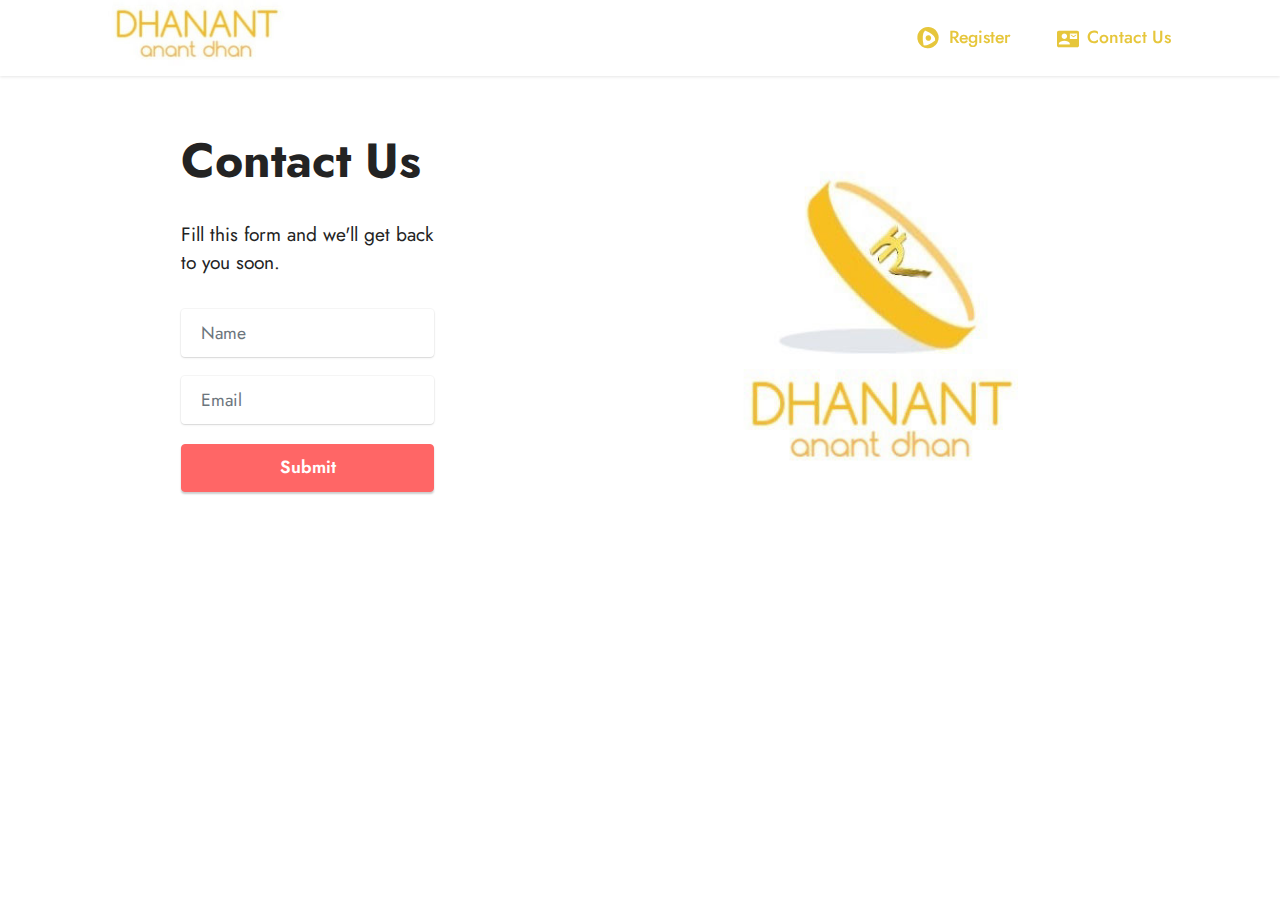
==== commit 81afd923: "dang!" ====
--- a/contact.html
+++ b/contact.html
@@ -7,7 +7,7 @@
   
   <meta name="viewport" content="width=device-width, initial-scale=1, minimum-scale=1">
   <link rel="shortcut icon" href="assets/images/logoonl-128x115.png" type="image/x-icon">
-  <meta name="description" content="Having Any Trouble? Feel free to contact our Team, customer service is our top priority, we reply within 24hours">
+  <meta name="description" content="Having Any Trouble? Feel free to contact our Team, customer service is our top priority, we reply within 24hours | DHANANT - Anant Dhan | Earn Money in India upto ₹30,000 INR | Refer, and start earning on first day | work from home only in India | ">
   
   
   <title>Contact Us </title>
@@ -29,40 +29,7 @@
 </head>
 <body>
   
-  <section class="menu menu1 cid-smKPZNePS7" once="menu" id="menu1-e">
-    
-
-    <nav class="navbar navbar-dropdown navbar-fixed-top navbar-expand-lg">
-        <div class="container">
-            <div class="navbar-brand">
-                <span class="navbar-logo">
-                    <a href="index.html">
-                        <img src="assets/images/logoln-329x110.jpg" alt="earn money instant get rich free work from home cash rupees indian desi formula" style="height: 4.7rem;">
-                    </a>
-                </span>
-                
-            </div>
-            <button class="navbar-toggler" type="button" data-toggle="collapse" data-target="#navbarSupportedContent" aria-controls="navbarNavAltMarkup" aria-expanded="false" aria-label="Toggle navigation">
-                <div class="hamburger">
-                    <span></span>
-                    <span></span>
-                    <span></span>
-                    <span></span>
-                </div>
-            </button>
-            <div class="collapse navbar-collapse" id="navbarSupportedContent">
-                <ul class="navbar-nav nav-dropdown nav-right" data-app-modern-menu="true"><li class="nav-item"><a class="nav-link link text-warning text-primary display-4" href="registeration.html"><span class="fab fa-fw fa-centercode mbr-iconfont mbr-iconfont-btn"></span>
-                            Register</a></li>
-                    <li class="nav-item"><a class="nav-link link text-warning text-primary display-4" href="https://dhanant.github.io/contact"><span class="material material-contact-mail mbr-iconfont mbr-iconfont-btn"></span>
-                            Contact Us</a></li></ul>
-                
-                
-            </div>
-        </div>
-    </nav>
-</section>
-
-<section class="form4 cid-smKsyrxTzC" id="form4-a">
+  <section class="form4 cid-smKsyrxTzC" id="form4-a">
 
     
 
@@ -71,7 +38,7 @@
     <div class="container">
         <div class="row content-wrapper justify-content-center">
             <div class="col-lg-3 offset-lg-1 mbr-form" data-form-type="formoid">
-                <form action="https://mobirise.eu/" method="POST" class="mbr-form form-with-styler" data-form-title="Form Name"><input type="hidden" name="email" data-form-email="true" value="Rw0TgrHvCop5A59fsj3wuNluPDZr5Jy8tvyZIGp+1ZLwPRE6imC5mwcFToRmmFUHnap7jT6cJ4oHPDlXHjNQ664aAc14sLSKfDfLeCZ0EPk43+eiRfEdJTEuyloQRevw">
+                <form action="https://mobirise.eu/" method="POST" class="mbr-form form-with-styler" data-form-title="Form Name"><input type="hidden" name="email" data-form-email="true" value="XfQP+E0ZYIznv5So2ApssAX6OipjCLyWXfs5NDgGtONl/NyWZGRGj1esvhNBxekSiZCDdVIgjHhzGH+YFOEUFwne1c4KkbQkwvioNR1GaOGviqHUudxsuBJtS6RuY9CC">
                     <div class="">
                         <div hidden="hidden" data-form-alert="" class="alert alert-success col-12">Thanks for filling
                             out the form!
@@ -106,6 +73,39 @@
             </div>
         </div>
     </div>
+</section>
+
+<section class="menu menu1 cid-smKPZNePS7" once="menu" id="menu1-e">
+    
+
+    <nav class="navbar navbar-dropdown navbar-fixed-top navbar-expand-lg">
+        <div class="container">
+            <div class="navbar-brand">
+                <span class="navbar-logo">
+                    <a href="index.html">
+                        <img src="assets/images/logoln-329x110.jpg" alt="earn money instant get rich free work from home cash rupees indian desi formula" style="height: 4.7rem;">
+                    </a>
+                </span>
+                
+            </div>
+            <button class="navbar-toggler" type="button" data-toggle="collapse" data-target="#navbarSupportedContent" aria-controls="navbarNavAltMarkup" aria-expanded="false" aria-label="Toggle navigation">
+                <div class="hamburger">
+                    <span></span>
+                    <span></span>
+                    <span></span>
+                    <span></span>
+                </div>
+            </button>
+            <div class="collapse navbar-collapse" id="navbarSupportedContent">
+                <ul class="navbar-nav nav-dropdown nav-right" data-app-modern-menu="true"><li class="nav-item"><a class="nav-link link text-warning text-primary display-4" href="registeration.html"><span class="fab fa-fw fa-centercode mbr-iconfont mbr-iconfont-btn"></span>
+                            Register</a></li>
+                    <li class="nav-item"><a class="nav-link link text-warning text-primary display-4" href="https://dhanant.github.io/contact"><span class="material material-contact-mail mbr-iconfont mbr-iconfont-btn"></span>
+                            Contact Us</a></li></ul>
+                
+                
+            </div>
+        </div>
+    </nav>
 </section><section id="top-1" hidden><a href="https://mobirise.site"></a></section><script src="assets/web/assets/jquery/jquery.min.js"></script>  <script src="assets/popper/popper.min.js"></script>  <script src="assets/tether/tether.min.js"></script>  <script src="assets/bootstrap/js/bootstrap.min.js"></script>  <script src="assets/smoothscroll/smooth-scroll.js"></script>  <script src="assets/dropdown/js/nav-dropdown.js"></script>  <script src="assets/dropdown/js/navbar-dropdown.js"></script>  <script src="assets/touchswipe/jquery.touch-swipe.min.js"></script>  <script src="assets/theme/js/script.js"></script>  <script src="assets/formoid/formoid.min.js"></script>  
   
   
--- a/assets/mobirise/css/mbr-additional.css
+++ b/assets/mobirise/css/mbr-additional.css
@@ -1889,3 +1889,358 @@
 .cid-smKYq6RAey .link-wrap {
   color: #ffffff;
 }
+.cid-smKPZNePS7 {
+  z-index: 1000;
+  width: 100%;
+  position: relative;
+  min-height: 60px;
+}
+.cid-smKPZNePS7 nav.navbar {
+  position: fixed;
+}
+.cid-smKPZNePS7 .dropdown-item:before {
+  font-family: Moririse2 !important;
+  content: "\e966";
+  display: inline-block;
+  width: 0;
+  position: absolute;
+  left: 1rem;
+  top: 0.5rem;
+  margin-right: 0.5rem;
+  line-height: 1;
+  font-size: inherit;
+  vertical-align: middle;
+  text-align: center;
+  overflow: hidden;
+  transform: scale(0, 1);
+  transition: all 0.25s ease-in-out;
+}
+.cid-smKPZNePS7 .dropdown-menu {
+  padding: 0;
+  border-radius: 4px;
+  box-shadow: 0 1px 3px 0 rgba(0, 0, 0, 0.1);
+}
+.cid-smKPZNePS7 .dropdown-item {
+  border-bottom: 1px solid #e6e6e6;
+}
+.cid-smKPZNePS7 .dropdown-item:hover,
+.cid-smKPZNePS7 .dropdown-item:focus {
+  background: #6592e6 !important;
+  color: white !important;
+}
+.cid-smKPZNePS7 .dropdown-item:first-child {
+  border-top-left-radius: 4px;
+  border-top-right-radius: 4px;
+}
+.cid-smKPZNePS7 .dropdown-item:last-child {
+  border-bottom: none;
+  border-bottom-left-radius: 4px;
+  border-bottom-right-radius: 4px;
+}
+.cid-smKPZNePS7 .nav-dropdown .link {
+  padding: 0 0.3em !important;
+  margin: 0.667em 1em !important;
+}
+.cid-smKPZNePS7 .nav-dropdown .link.dropdown-toggle::after {
+  margin-left: 0.5rem;
+  margin-top: 0.2rem;
+}
+.cid-smKPZNePS7 .nav-link {
+  position: relative;
+}
+.cid-smKPZNePS7 .container {
+  display: flex;
+  margin: auto;
+}
+.cid-smKPZNePS7 .iconfont-wrapper {
+  color: #000000 !important;
+  font-size: 1.5rem;
+  padding-right: 0.5rem;
+}
+.cid-smKPZNePS7 .dropdown-menu,
+.cid-smKPZNePS7 .navbar.opened {
+  background: #ffffff !important;
+}
+.cid-smKPZNePS7 .nav-item:focus,
+.cid-smKPZNePS7 .nav-link:focus {
+  outline: none;
+}
+.cid-smKPZNePS7 .dropdown .dropdown-menu .dropdown-item {
+  width: auto;
+  transition: all 0.25s ease-in-out;
+}
+.cid-smKPZNePS7 .dropdown .dropdown-menu .dropdown-item::after {
+  right: 0.5rem;
+}
+.cid-smKPZNePS7 .dropdown .dropdown-menu .dropdown-item .mbr-iconfont {
+  margin-right: 0.5rem;
+  vertical-align: sub;
+}
+.cid-smKPZNePS7 .dropdown .dropdown-menu .dropdown-item .mbr-iconfont:before {
+  display: inline-block;
+  transform: scale(1, 1);
+  transition: all 0.25s ease-in-out;
+}
+.cid-smKPZNePS7 .collapsed .dropdown-menu .dropdown-item:before {
+  display: none;
+}
+.cid-smKPZNePS7 .collapsed .dropdown .dropdown-menu .dropdown-item {
+  padding: 0.235em 1.5em 0.235em 1.5em !important;
+  transition: none;
+  margin: 0 !important;
+}
+.cid-smKPZNePS7 .navbar {
+  min-height: 70px;
+  transition: all 0.3s;
+  border-bottom: 1px solid transparent;
+  box-shadow: 0 1px 3px 0 rgba(0, 0, 0, 0.1);
+  background: #ffffff;
+}
+.cid-smKPZNePS7 .navbar.opened {
+  transition: all 0.3s;
+}
+.cid-smKPZNePS7 .navbar .dropdown-item {
+  padding: 0.5rem 1.8rem;
+}
+.cid-smKPZNePS7 .navbar .navbar-logo img {
+  width: auto;
+}
+.cid-smKPZNePS7 .navbar .navbar-collapse {
+  justify-content: flex-end;
+  z-index: 1;
+}
+.cid-smKPZNePS7 .navbar.collapsed {
+  justify-content: center;
+}
+.cid-smKPZNePS7 .navbar.collapsed .nav-item .nav-link::before {
+  display: none;
+}
+.cid-smKPZNePS7 .navbar.collapsed.opened .dropdown-menu {
+  top: 0;
+}
+@media (min-width: 992px) {
+  .cid-smKPZNePS7 .navbar.collapsed.opened:not(.navbar-short) .navbar-collapse {
+    max-height: calc(98.5vh - 4.7rem);
+  }
+}
+.cid-smKPZNePS7 .navbar.collapsed .dropdown-menu .dropdown-submenu {
+  left: 0 !important;
+}
+.cid-smKPZNePS7 .navbar.collapsed .dropdown-menu .dropdown-item:after {
+  right: auto;
+}
+.cid-smKPZNePS7 .navbar.collapsed .dropdown-menu .dropdown-toggle[data-toggle="dropdown-submenu"]:after {
+  margin-left: 0.5rem;
+  margin-top: 0.2rem;
+  border-top: 0.35em solid;
+  border-right: 0.35em solid transparent;
+  border-left: 0.35em solid transparent;
+  border-bottom: 0;
+  top: 41%;
+}
+.cid-smKPZNePS7 .navbar.collapsed ul.navbar-nav li {
+  margin: auto;
+}
+.cid-smKPZNePS7 .navbar.collapsed .dropdown-menu .dropdown-item {
+  padding: 0.25rem 1.5rem;
+  text-align: center;
+}
+.cid-smKPZNePS7 .navbar.collapsed .icons-menu {
+  padding-left: 0;
+  padding-right: 0;
+  padding-top: 0.5rem;
+  padding-bottom: 0.5rem;
+}
+@media (max-width: 991px) {
+  .cid-smKPZNePS7 .navbar .nav-item .nav-link::before {
+    display: none;
+  }
+  .cid-smKPZNePS7 .navbar.opened .dropdown-menu {
+    top: 0;
+  }
+  .cid-smKPZNePS7 .navbar .dropdown-menu .dropdown-submenu {
+    left: 0 !important;
+  }
+  .cid-smKPZNePS7 .navbar .dropdown-menu .dropdown-item:after {
+    right: auto;
+  }
+  .cid-smKPZNePS7 .navbar .dropdown-menu .dropdown-toggle[data-toggle="dropdown-submenu"]:after {
+    margin-left: 0.5rem;
+    margin-top: 0.2rem;
+    border-top: 0.35em solid;
+    border-right: 0.35em solid transparent;
+    border-left: 0.35em solid transparent;
+    border-bottom: 0;
+    top: 40%;
+  }
+  .cid-smKPZNePS7 .navbar .navbar-logo img {
+    height: 3rem !important;
+  }
+  .cid-smKPZNePS7 .navbar ul.navbar-nav li {
+    margin: auto;
+  }
+  .cid-smKPZNePS7 .navbar .dropdown-menu .dropdown-item {
+    padding: 0.25rem 1.5rem !important;
+    text-align: center;
+  }
+  .cid-smKPZNePS7 .navbar .navbar-brand {
+    flex-shrink: initial;
+    flex-basis: auto;
+    word-break: break-word;
+    padding-right: 2rem;
+  }
+  .cid-smKPZNePS7 .navbar .navbar-toggler {
+    flex-basis: auto;
+  }
+  .cid-smKPZNePS7 .navbar .icons-menu {
+    padding-left: 0;
+    padding-top: 0.5rem;
+    padding-bottom: 0.5rem;
+  }
+}
+.cid-smKPZNePS7 .navbar.navbar-short {
+  min-height: 60px;
+}
+.cid-smKPZNePS7 .navbar.navbar-short .navbar-logo img {
+  height: 2.5rem !important;
+}
+.cid-smKPZNePS7 .navbar.navbar-short .navbar-brand {
+  min-height: 60px;
+  padding: 0;
+}
+.cid-smKPZNePS7 .navbar-brand {
+  min-height: 70px;
+  flex-shrink: 0;
+  align-items: center;
+  margin-right: 0;
+  padding: 0;
+  transition: all 0.3s;
+  word-break: break-word;
+  z-index: 1;
+}
+.cid-smKPZNePS7 .navbar-brand .navbar-caption {
+  line-height: inherit !important;
+}
+.cid-smKPZNePS7 .navbar-brand .navbar-logo a {
+  outline: none;
+}
+.cid-smKPZNePS7 .dropdown-item.active,
+.cid-smKPZNePS7 .dropdown-item:active {
+  background-color: transparent;
+}
+.cid-smKPZNePS7 .navbar-expand-lg .navbar-nav .nav-link {
+  padding: 0;
+}
+.cid-smKPZNePS7 .nav-dropdown .link.dropdown-toggle {
+  margin-right: 1.667em;
+}
+.cid-smKPZNePS7 .nav-dropdown .link.dropdown-toggle[aria-expanded="true"] {
+  margin-right: 0;
+  padding: 0.667em 1.667em;
+}
+.cid-smKPZNePS7 .navbar.navbar-expand-lg .dropdown .dropdown-menu {
+  background: #ffffff;
+}
+.cid-smKPZNePS7 .navbar.navbar-expand-lg .dropdown .dropdown-menu .dropdown-submenu {
+  margin: 0;
+  left: 100%;
+}
+.cid-smKPZNePS7 .navbar .dropdown.open > .dropdown-menu {
+  display: block;
+}
+.cid-smKPZNePS7 ul.navbar-nav {
+  flex-wrap: wrap;
+}
+.cid-smKPZNePS7 .navbar-buttons {
+  text-align: center;
+  min-width: 170px;
+}
+.cid-smKPZNePS7 button.navbar-toggler {
+  outline: none;
+  width: 31px;
+  height: 20px;
+  cursor: pointer;
+  transition: all 0.2s;
+  position: relative;
+  align-self: center;
+}
+.cid-smKPZNePS7 button.navbar-toggler .hamburger span {
+  position: absolute;
+  right: 0;
+  width: 30px;
+  height: 2px;
+  border-right: 5px;
+  background-color: #e6c63b;
+}
+.cid-smKPZNePS7 button.navbar-toggler .hamburger span:nth-child(1) {
+  top: 0;
+  transition: all 0.2s;
+}
+.cid-smKPZNePS7 button.navbar-toggler .hamburger span:nth-child(2) {
+  top: 8px;
+  transition: all 0.15s;
+}
+.cid-smKPZNePS7 button.navbar-toggler .hamburger span:nth-child(3) {
+  top: 8px;
+  transition: all 0.15s;
+}
+.cid-smKPZNePS7 button.navbar-toggler .hamburger span:nth-child(4) {
+  top: 16px;
+  transition: all 0.2s;
+}
+.cid-smKPZNePS7 nav.opened .hamburger span:nth-child(1) {
+  top: 8px;
+  width: 0;
+  opacity: 0;
+  right: 50%;
+  transition: all 0.2s;
+}
+.cid-smKPZNePS7 nav.opened .hamburger span:nth-child(2) {
+  transform: rotate(45deg);
+  transition: all 0.25s;
+}
+.cid-smKPZNePS7 nav.opened .hamburger span:nth-child(3) {
+  transform: rotate(-45deg);
+  transition: all 0.25s;
+}
+.cid-smKPZNePS7 nav.opened .hamburger span:nth-child(4) {
+  top: 8px;
+  width: 0;
+  opacity: 0;
+  right: 50%;
+  transition: all 0.2s;
+}
+.cid-smKPZNePS7 .navbar-dropdown {
+  padding: 0 1rem;
+  position: fixed;
+}
+.cid-smKPZNePS7 a.nav-link {
+  display: flex;
+  align-items: center;
+  justify-content: center;
+}
+.cid-smKPZNePS7 .icons-menu {
+  flex-wrap: nowrap;
+  display: flex;
+  justify-content: center;
+  padding-left: 1rem;
+  padding-right: 1rem;
+  padding-top: 0.3rem;
+  text-align: center;
+}
+@media screen and (-ms-high-contrast: active), (-ms-high-contrast: none) {
+  .cid-smKPZNePS7 .navbar {
+    height: 70px;
+  }
+  .cid-smKPZNePS7 .navbar.opened {
+    height: auto;
+  }
+  .cid-smKPZNePS7 .nav-item .nav-link:hover::before {
+    width: 175%;
+    max-width: calc(100% + 2rem);
+    left: -1rem;
+  }
+}
+.cid-smUJwWwwLq {
+  background-image: url("../../../assets/images/mbr-1920x1280.jpg");
+}
--- a/assets/mobirise/css/mbr-additional.css
+++ b/assets/mobirise/css/mbr-additional.css
@@ -1889,3 +1889,358 @@
 .cid-smKYq6RAey .link-wrap {
   color: #ffffff;
 }
+.cid-smKPZNePS7 {
+  z-index: 1000;
+  width: 100%;
+  position: relative;
+  min-height: 60px;
+}
+.cid-smKPZNePS7 nav.navbar {
+  position: fixed;
+}
+.cid-smKPZNePS7 .dropdown-item:before {
+  font-family: Moririse2 !important;
+  content: "\e966";
+  display: inline-block;
+  width: 0;
+  position: absolute;
+  left: 1rem;
+  top: 0.5rem;
+  margin-right: 0.5rem;
+  line-height: 1;
+  font-size: inherit;
+  vertical-align: middle;
+  text-align: center;
+  overflow: hidden;
+  transform: scale(0, 1);
+  transition: all 0.25s ease-in-out;
+}
+.cid-smKPZNePS7 .dropdown-menu {
+  padding: 0;
+  border-radius: 4px;
+  box-shadow: 0 1px 3px 0 rgba(0, 0, 0, 0.1);
+}
+.cid-smKPZNePS7 .dropdown-item {
+  border-bottom: 1px solid #e6e6e6;
+}
+.cid-smKPZNePS7 .dropdown-item:hover,
+.cid-smKPZNePS7 .dropdown-item:focus {
+  background: #6592e6 !important;
+  color: white !important;
+}
+.cid-smKPZNePS7 .dropdown-item:first-child {
+  border-top-left-radius: 4px;
+  border-top-right-radius: 4px;
+}
+.cid-smKPZNePS7 .dropdown-item:last-child {
+  border-bottom: none;
+  border-bottom-left-radius: 4px;
+  border-bottom-right-radius: 4px;
+}
+.cid-smKPZNePS7 .nav-dropdown .link {
+  padding: 0 0.3em !important;
+  margin: 0.667em 1em !important;
+}
+.cid-smKPZNePS7 .nav-dropdown .link.dropdown-toggle::after {
+  margin-left: 0.5rem;
+  margin-top: 0.2rem;
+}
+.cid-smKPZNePS7 .nav-link {
+  position: relative;
+}
+.cid-smKPZNePS7 .container {
+  display: flex;
+  margin: auto;
+}
+.cid-smKPZNePS7 .iconfont-wrapper {
+  color: #000000 !important;
+  font-size: 1.5rem;
+  padding-right: 0.5rem;
+}
+.cid-smKPZNePS7 .dropdown-menu,
+.cid-smKPZNePS7 .navbar.opened {
+  background: #ffffff !important;
+}
+.cid-smKPZNePS7 .nav-item:focus,
+.cid-smKPZNePS7 .nav-link:focus {
+  outline: none;
+}
+.cid-smKPZNePS7 .dropdown .dropdown-menu .dropdown-item {
+  width: auto;
+  transition: all 0.25s ease-in-out;
+}
+.cid-smKPZNePS7 .dropdown .dropdown-menu .dropdown-item::after {
+  right: 0.5rem;
+}
+.cid-smKPZNePS7 .dropdown .dropdown-menu .dropdown-item .mbr-iconfont {
+  margin-right: 0.5rem;
+  vertical-align: sub;
+}
+.cid-smKPZNePS7 .dropdown .dropdown-menu .dropdown-item .mbr-iconfont:before {
+  display: inline-block;
+  transform: scale(1, 1);
+  transition: all 0.25s ease-in-out;
+}
+.cid-smKPZNePS7 .collapsed .dropdown-menu .dropdown-item:before {
+  display: none;
+}
+.cid-smKPZNePS7 .collapsed .dropdown .dropdown-menu .dropdown-item {
+  padding: 0.235em 1.5em 0.235em 1.5em !important;
+  transition: none;
+  margin: 0 !important;
+}
+.cid-smKPZNePS7 .navbar {
+  min-height: 70px;
+  transition: all 0.3s;
+  border-bottom: 1px solid transparent;
+  box-shadow: 0 1px 3px 0 rgba(0, 0, 0, 0.1);
+  background: #ffffff;
+}
+.cid-smKPZNePS7 .navbar.opened {
+  transition: all 0.3s;
+}
+.cid-smKPZNePS7 .navbar .dropdown-item {
+  padding: 0.5rem 1.8rem;
+}
+.cid-smKPZNePS7 .navbar .navbar-logo img {
+  width: auto;
+}
+.cid-smKPZNePS7 .navbar .navbar-collapse {
+  justify-content: flex-end;
+  z-index: 1;
+}
+.cid-smKPZNePS7 .navbar.collapsed {
+  justify-content: center;
+}
+.cid-smKPZNePS7 .navbar.collapsed .nav-item .nav-link::before {
+  display: none;
+}
+.cid-smKPZNePS7 .navbar.collapsed.opened .dropdown-menu {
+  top: 0;
+}
+@media (min-width: 992px) {
+  .cid-smKPZNePS7 .navbar.collapsed.opened:not(.navbar-short) .navbar-collapse {
+    max-height: calc(98.5vh - 4.7rem);
+  }
+}
+.cid-smKPZNePS7 .navbar.collapsed .dropdown-menu .dropdown-submenu {
+  left: 0 !important;
+}
+.cid-smKPZNePS7 .navbar.collapsed .dropdown-menu .dropdown-item:after {
+  right: auto;
+}
+.cid-smKPZNePS7 .navbar.collapsed .dropdown-menu .dropdown-toggle[data-toggle="dropdown-submenu"]:after {
+  margin-left: 0.5rem;
+  margin-top: 0.2rem;
+  border-top: 0.35em solid;
+  border-right: 0.35em solid transparent;
+  border-left: 0.35em solid transparent;
+  border-bottom: 0;
+  top: 41%;
+}
+.cid-smKPZNePS7 .navbar.collapsed ul.navbar-nav li {
+  margin: auto;
+}
+.cid-smKPZNePS7 .navbar.collapsed .dropdown-menu .dropdown-item {
+  padding: 0.25rem 1.5rem;
+  text-align: center;
+}
+.cid-smKPZNePS7 .navbar.collapsed .icons-menu {
+  padding-left: 0;
+  padding-right: 0;
+  padding-top: 0.5rem;
+  padding-bottom: 0.5rem;
+}
+@media (max-width: 991px) {
+  .cid-smKPZNePS7 .navbar .nav-item .nav-link::before {
+    display: none;
+  }
+  .cid-smKPZNePS7 .navbar.opened .dropdown-menu {
+    top: 0;
+  }
+  .cid-smKPZNePS7 .navbar .dropdown-menu .dropdown-submenu {
+    left: 0 !important;
+  }
+  .cid-smKPZNePS7 .navbar .dropdown-menu .dropdown-item:after {
+    right: auto;
+  }
+  .cid-smKPZNePS7 .navbar .dropdown-menu .dropdown-toggle[data-toggle="dropdown-submenu"]:after {
+    margin-left: 0.5rem;
+    margin-top: 0.2rem;
+    border-top: 0.35em solid;
+    border-right: 0.35em solid transparent;
+    border-left: 0.35em solid transparent;
+    border-bottom: 0;
+    top: 40%;
+  }
+  .cid-smKPZNePS7 .navbar .navbar-logo img {
+    height: 3rem !important;
+  }
+  .cid-smKPZNePS7 .navbar ul.navbar-nav li {
+    margin: auto;
+  }
+  .cid-smKPZNePS7 .navbar .dropdown-menu .dropdown-item {
+    padding: 0.25rem 1.5rem !important;
+    text-align: center;
+  }
+  .cid-smKPZNePS7 .navbar .navbar-brand {
+    flex-shrink: initial;
+    flex-basis: auto;
+    word-break: break-word;
+    padding-right: 2rem;
+  }
+  .cid-smKPZNePS7 .navbar .navbar-toggler {
+    flex-basis: auto;
+  }
+  .cid-smKPZNePS7 .navbar .icons-menu {
+    padding-left: 0;
+    padding-top: 0.5rem;
+    padding-bottom: 0.5rem;
+  }
+}
+.cid-smKPZNePS7 .navbar.navbar-short {
+  min-height: 60px;
+}
+.cid-smKPZNePS7 .navbar.navbar-short .navbar-logo img {
+  height: 2.5rem !important;
+}
+.cid-smKPZNePS7 .navbar.navbar-short .navbar-brand {
+  min-height: 60px;
+  padding: 0;
+}
+.cid-smKPZNePS7 .navbar-brand {
+  min-height: 70px;
+  flex-shrink: 0;
+  align-items: center;
+  margin-right: 0;
+  padding: 0;
+  transition: all 0.3s;
+  word-break: break-word;
+  z-index: 1;
+}
+.cid-smKPZNePS7 .navbar-brand .navbar-caption {
+  line-height: inherit !important;
+}
+.cid-smKPZNePS7 .navbar-brand .navbar-logo a {
+  outline: none;
+}
+.cid-smKPZNePS7 .dropdown-item.active,
+.cid-smKPZNePS7 .dropdown-item:active {
+  background-color: transparent;
+}
+.cid-smKPZNePS7 .navbar-expand-lg .navbar-nav .nav-link {
+  padding: 0;
+}
+.cid-smKPZNePS7 .nav-dropdown .link.dropdown-toggle {
+  margin-right: 1.667em;
+}
+.cid-smKPZNePS7 .nav-dropdown .link.dropdown-toggle[aria-expanded="true"] {
+  margin-right: 0;
+  padding: 0.667em 1.667em;
+}
+.cid-smKPZNePS7 .navbar.navbar-expand-lg .dropdown .dropdown-menu {
+  background: #ffffff;
+}
+.cid-smKPZNePS7 .navbar.navbar-expand-lg .dropdown .dropdown-menu .dropdown-submenu {
+  margin: 0;
+  left: 100%;
+}
+.cid-smKPZNePS7 .navbar .dropdown.open > .dropdown-menu {
+  display: block;
+}
+.cid-smKPZNePS7 ul.navbar-nav {
+  flex-wrap: wrap;
+}
+.cid-smKPZNePS7 .navbar-buttons {
+  text-align: center;
+  min-width: 170px;
+}
+.cid-smKPZNePS7 button.navbar-toggler {
+  outline: none;
+  width: 31px;
+  height: 20px;
+  cursor: pointer;
+  transition: all 0.2s;
+  position: relative;
+  align-self: center;
+}
+.cid-smKPZNePS7 button.navbar-toggler .hamburger span {
+  position: absolute;
+  right: 0;
+  width: 30px;
+  height: 2px;
+  border-right: 5px;
+  background-color: #e6c63b;
+}
+.cid-smKPZNePS7 button.navbar-toggler .hamburger span:nth-child(1) {
+  top: 0;
+  transition: all 0.2s;
+}
+.cid-smKPZNePS7 button.navbar-toggler .hamburger span:nth-child(2) {
+  top: 8px;
+  transition: all 0.15s;
+}
+.cid-smKPZNePS7 button.navbar-toggler .hamburger span:nth-child(3) {
+  top: 8px;
+  transition: all 0.15s;
+}
+.cid-smKPZNePS7 button.navbar-toggler .hamburger span:nth-child(4) {
+  top: 16px;
+  transition: all 0.2s;
+}
+.cid-smKPZNePS7 nav.opened .hamburger span:nth-child(1) {
+  top: 8px;
+  width: 0;
+  opacity: 0;
+  right: 50%;
+  transition: all 0.2s;
+}
+.cid-smKPZNePS7 nav.opened .hamburger span:nth-child(2) {
+  transform: rotate(45deg);
+  transition: all 0.25s;
+}
+.cid-smKPZNePS7 nav.opened .hamburger span:nth-child(3) {
+  transform: rotate(-45deg);
+  transition: all 0.25s;
+}
+.cid-smKPZNePS7 nav.opened .hamburger span:nth-child(4) {
+  top: 8px;
+  width: 0;
+  opacity: 0;
+  right: 50%;
+  transition: all 0.2s;
+}
+.cid-smKPZNePS7 .navbar-dropdown {
+  padding: 0 1rem;
+  position: fixed;
+}
+.cid-smKPZNePS7 a.nav-link {
+  display: flex;
+  align-items: center;
+  justify-content: center;
+}
+.cid-smKPZNePS7 .icons-menu {
+  flex-wrap: nowrap;
+  display: flex;
+  justify-content: center;
+  padding-left: 1rem;
+  padding-right: 1rem;
+  padding-top: 0.3rem;
+  text-align: center;
+}
+@media screen and (-ms-high-contrast: active), (-ms-high-contrast: none) {
+  .cid-smKPZNePS7 .navbar {
+    height: 70px;
+  }
+  .cid-smKPZNePS7 .navbar.opened {
+    height: auto;
+  }
+  .cid-smKPZNePS7 .nav-item .nav-link:hover::before {
+    width: 175%;
+    max-width: calc(100% + 2rem);
+    left: -1rem;
+  }
+}
+.cid-smUJwWwwLq {
+  background-image: url("../../../assets/images/mbr-1920x1280.jpg");
+}
